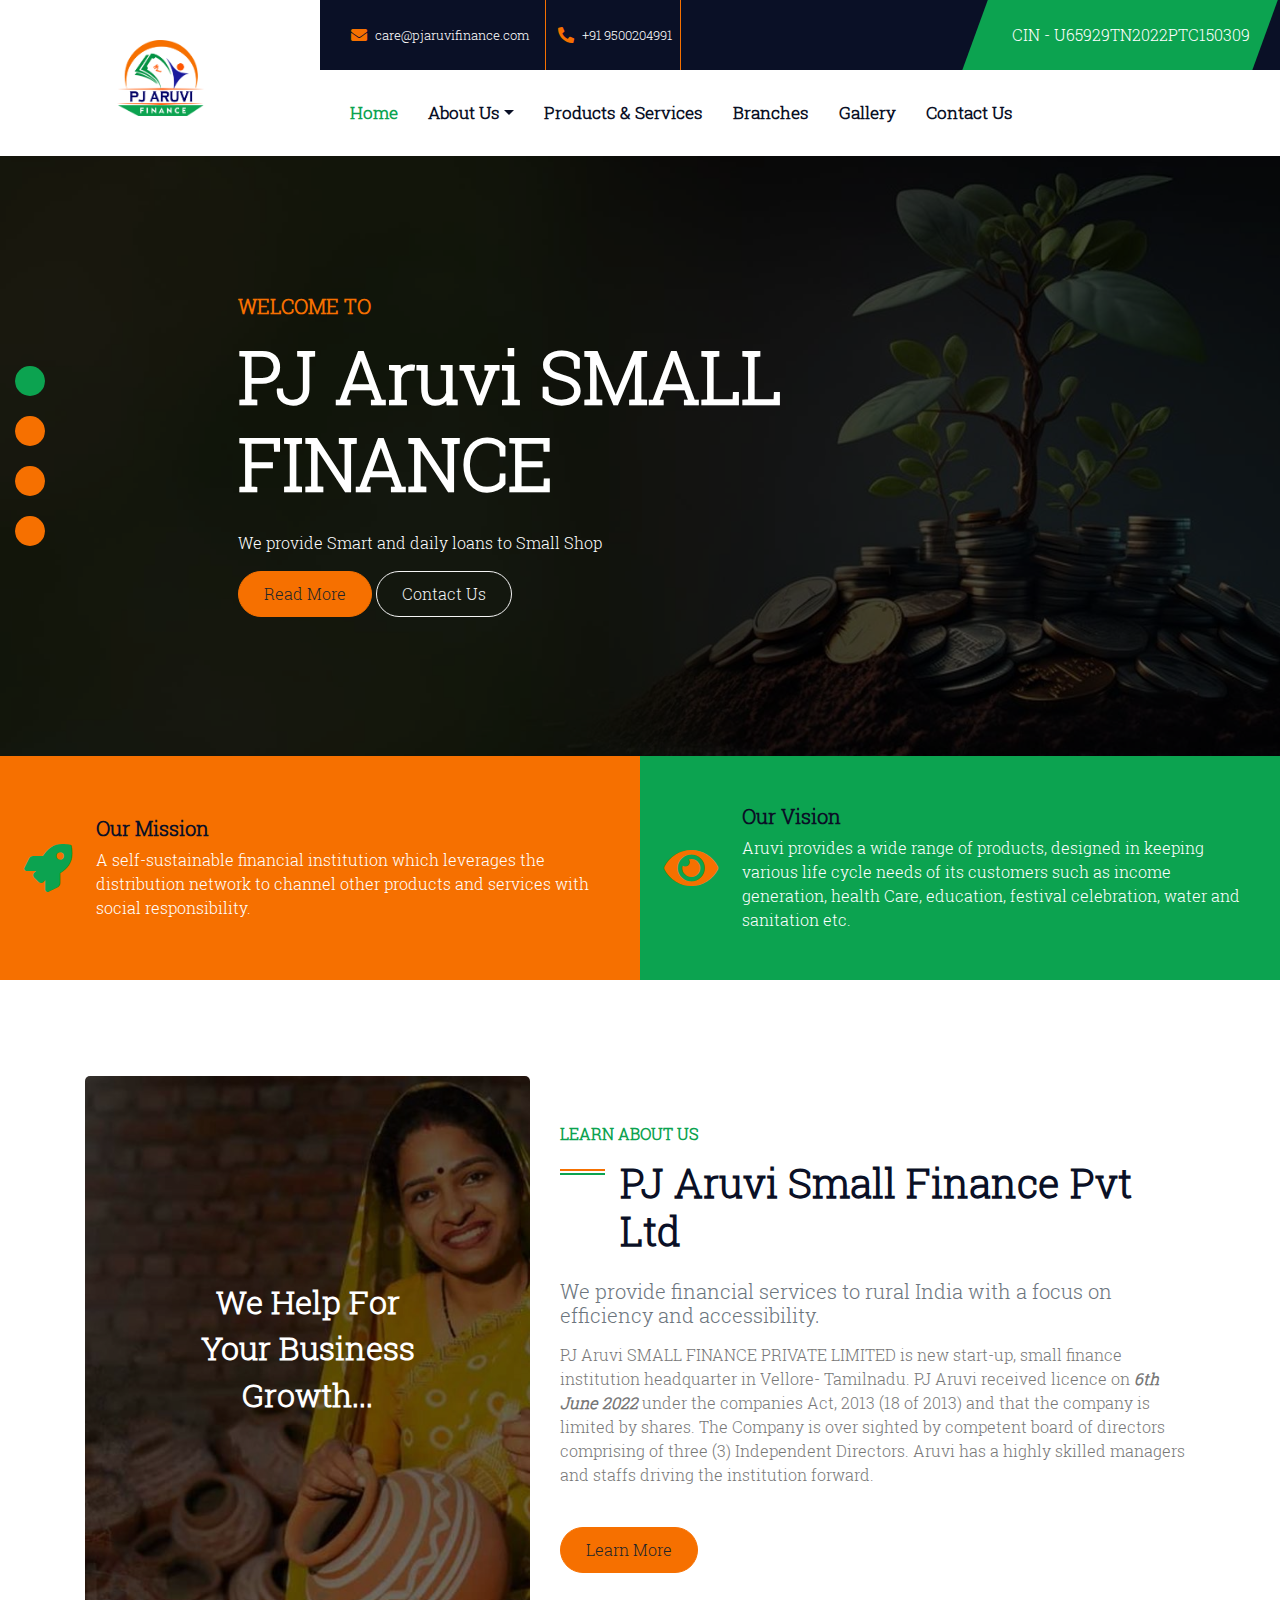
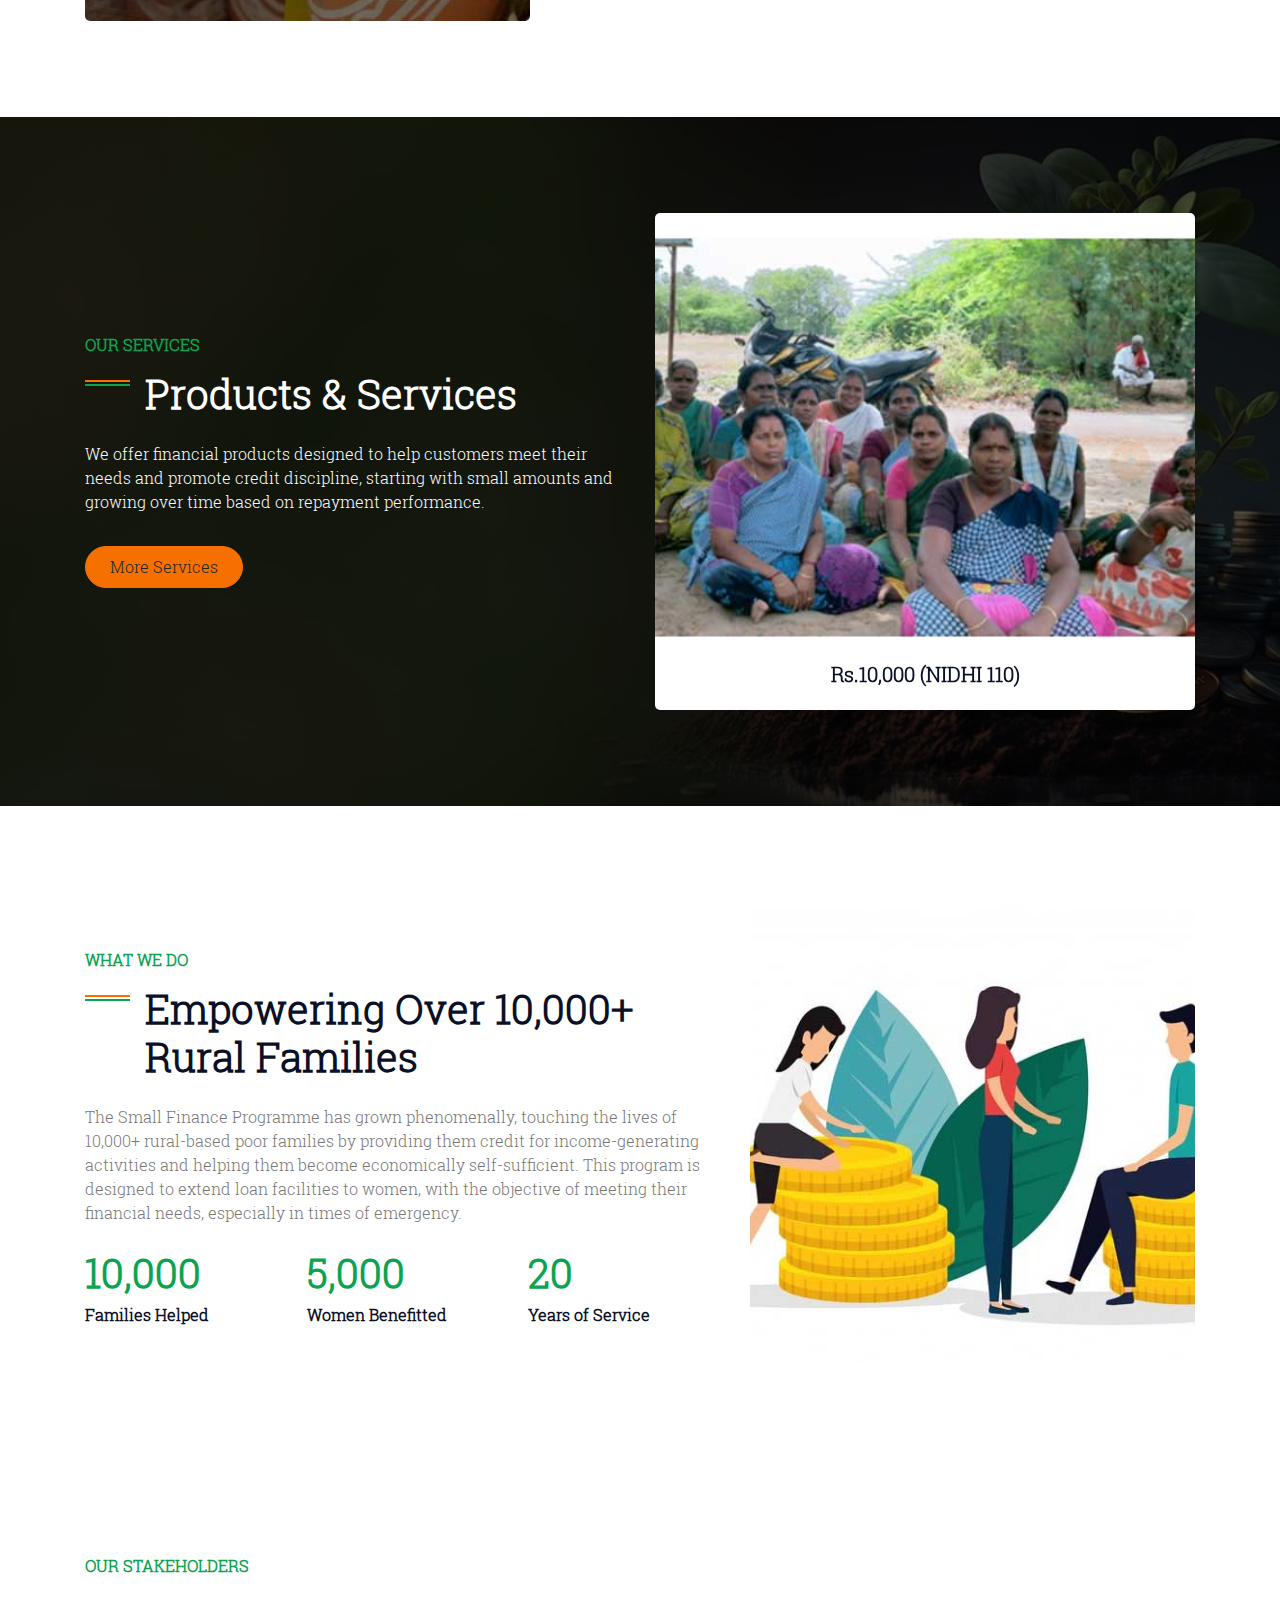
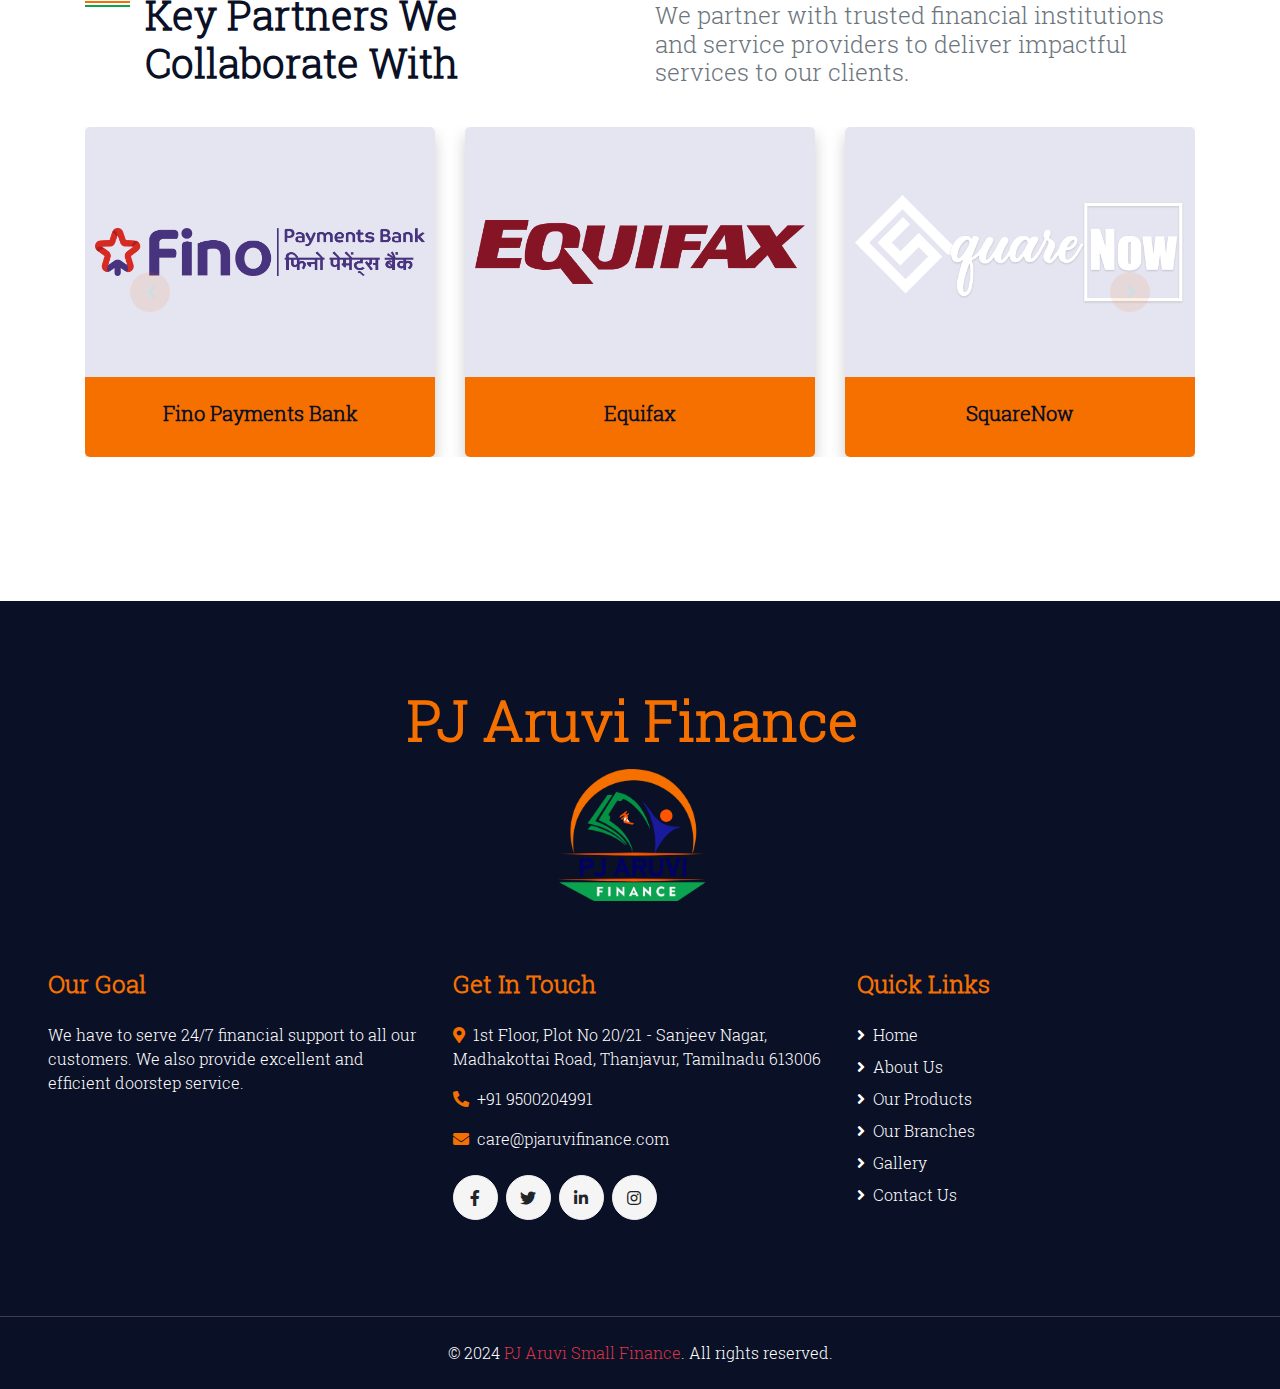
==== index.html @ f11053a2 "Added: PJ Aruvi Site" ====
<!DOCTYPE html>
<html lang="en">

<head>
    <meta charset="utf-8">
    <title>PJ ARUVI FINANCE PVT LTD</title>
    <meta content="width=device-width, initial-scale=1.0" name="viewport">
    <meta content="Free HTML Templates" name="keywords">
    <meta content="Free HTML Templates" name="description">

    <!-- Favicon -->
    <link href="img/favicon.ico" rel="icon">

    <!-- Google Web Fonts -->
    <link rel="preconnect" href="https://fonts.gstatic.com">
    <link href="https://fonts.googleapis.com/css2?family=Poppins:wght@400;500;600;700;800&display=swap" rel="stylesheet">

    <!-- Font Awesome -->
    <link href="https://cdnjs.cloudflare.com/ajax/libs/font-awesome/5.10.0/css/all.min.css" rel="stylesheet">

    <!-- Libraries Stylesheet -->
    <link href="lib/owlcarousel/assets/owl.carousel.min.css" rel="stylesheet">
    <link href="lib/lightbox/css/lightbox.min.css" rel="stylesheet">

    <!-- Customized Bootstrap Stylesheet -->
    <link href="css/style.css" rel="stylesheet">
</head>

<body>
    <!-- Header Start -->
    <div id="header"></div>
    <!-- Header End -->


    <!-- Carousel Start -->
    <div class="container-fluid p-0">
        <div id="header-carousel" class="carousel slide carousel-fade" data-ride="carousel">
            <ol class="carousel-indicators">
                <li data-target="#header-carousel" data-slide-to="0" class="active"></li>
                <li data-target="#header-carousel" data-slide-to="1"></li>
                <li data-target="#header-carousel" data-slide-to="2"></li>
                <li data-target="#header-carousel" data-slide-to="3"></li>
            </ol>
            <div class="carousel-inner">
                <!-- Slide 1 -->
                <div class="carousel-item active">
                    <img class="img-fluid" src="img/slider/slider-01.jpg" alt="Image">
                    <div class="carousel-caption d-flex align-items-center justify-content-center">
                        <div class="p-5" style="width: 100%; max-width: 900px;">
                            <h5 class="text-primary text-uppercase mb-md-3">Welcome to</h5>
                            <h1 class="display-3 text-white mb-md-4">PJ Aruvi <span class="color-default">SMALL FINANCE</span></h1>
                            <p class="text-white">We provide Smart and daily loans to Small Shop</p>
                            <a href="about-pjaruvi.html" class="btn btn-primary">Read More</a>
                            <a href="contact-us.html" class="btn btn-outline-light">Contact Us</a>
                        </div>
                    </div>
                </div>
                <!-- Slide 2 -->
                <div class="carousel-item">
                    <img class="img-fluid" src="img/slider/slider-04.jpg" alt="Image">
                    <div class="carousel-caption d-flex align-items-center justify-content-center">
                        <div class="p-5" style="width: 100%; max-width: 900px;">
                            <h5 class="text-primary text-uppercase mb-md-3">We have disbursed overall</h5>
                            <h1 class="display-3 text-white mb-md-4">300 million <span class="color-default">as of now</span></h1>
                            <a href="about-pjaruvi.html" class="btn btn-primary">Read More</a>
                            <a href="contact-us.html" class="btn btn-outline-light">Contact Us</a>
                        </div>
                    </div>
                </div>
                <!-- Slide 3 -->
                <div class="carousel-item">
                    <img class="img-fluid" src="img/slider/slider-02.jpg" alt="Image">
                    <div class="carousel-caption d-flex align-items-center justify-content-center">
                        <div class="p-5" style="width: 100%; max-width: 900px;">
                            <h5 class="text-primary text-uppercase mb-md-3">Promoting Micro</h5>
                            <h1 class="display-3 text-white mb-md-4">Smart & Daily <span class="color-default">LOANS</span></h1>
                            <p class="text-white">This Structure helps the customer to take a loan in group.</p>
                            <a href="about-pjaruvi.html" class="btn btn-primary">Read More</a>
                            <a href="contact-us.html" class="btn btn-outline-light">Contact Us</a>
                        </div>
                    </div>
                </div>
                <!-- Slide 4 -->
                <div class="carousel-item">
                    <img class="img-fluid" src="img/slider/slider-03.jpg" alt="Image">
                    <div class="carousel-caption d-flex align-items-center justify-content-center">
                        <div class="p-5" style="width: 100%; max-width: 900px;">
                            <h5 class="text-primary text-uppercase mb-md-3">PJ Aruvi small Finance</h5>
                            <h1 class="display-3 text-white mb-md-4">Women <span class="color-default">Empowerment</span></h1>
                            <p class="text-white">Works through women's groups</p>
                            <a href="about-pjaruvi.html" class="btn btn-primary">Read More</a>
                            <a href="contact-us.html" class="btn btn-outline-light">Contact Us</a>
                        </div>
                    </div>
                </div>
            </div>
        </div>
    </div>
    
    <!-- Carousel End -->


    <!-- Mission and Vision Start -->
    <div class="container-fluid pb-5 vission-mission">
        <div class="row">
            <div class="col-lg-6 p-0 d-flex">
                <div class="contact-info-item d-flex align-items-center justify-content-center bg-primary text-white py-5 px-4 w-100">
                    <i class="fa fa-3x fa-rocket text-secondary mr-4"></i>
                    <div class="text-left">
                        <h5 class="mb-2">Our Mission</h5>
                        <p class="m-0">A self-sustainable financial institution which leverages the distribution network to channel 
                            other products and services with social responsibility.</p>
                    </div>
                </div>
            </div>
            <div class="col-lg-6 p-0 d-flex">
                <div class="contact-info-item d-flex align-items-center justify-content-center bg-secondary text-white py-5 px-4 w-100">
                    <i class="fa fa-3x fa-eye text-primary mr-4"></i>
                    <div class="text-left">
                        <h5 class="mb-2">Our Vision</h5>
                        <p class="m-0">Aruvi provides a wide range of products, designed in keeping various life cycle needs of its 
                            customers such as income generation, health Care, education, festival celebration, water and sanitation etc.</p>
                    </div>
                </div>
            </div>
        </div>
    </div>        
    <!-- Mission and Vision End -->

    <!-- About Start -->
    <div class="container-fluid py-5 mb-5">
        <div class="container">
            <div class="row">
                <div class="col-lg-5">
                    <div class="d-flex flex-column align-items-center justify-content-center bg-about rounded h-100 py-5 px-3">
                        
                        <h2 class="text-white mb-2">We Help For</h1>
                        <h2 class="text-white mb-2">Your Business</h1>
                        <h2 class="text-white m-0">Growth...</h2>
                    </div>
                </div>
                <div class="col-lg-7 pt-5 pb-lg-5">
                    <h6 class="text-secondary font-weight-semi-bold text-uppercase mb-3">Learn About Us</h6>
                    <h1 class="mb-4 section-title">PJ <span class="web-theme">Aruvi</span> Small Finance Pvt Ltd</h1>
                    <h5 class="text-muted font-weight-normal mb-3">We provide financial services to rural India with a focus on efficiency and accessibility.</h5>
                    <p>PJ Aruvi SMALL FINANCE PRIVATE LIMITED is new start-up, small finance institution headquarter in  Vellore- Tamilnadu.
                        PJ Aruvi received licence on <b><i>6th June 2022</i></b> under the companies Act, 2013 (18 of 2013) and that the company is limited  by shares.
                        The Company is over sighted by competent board of directors comprising  of three (3) Independent Directors. 
                        Aruvi has a highly skilled managers and staffs driving the institution forward.
                    </p>
                    <div class="d-flex align-items-center pt-4">
                        <a href="about-pjaruvi.html" class="btn btn-primary mr-5">Learn More</a>
                    
                    </div>
                </div>
            </div>
        </div>
    </div>
    <!-- About End -->


    <!-- Services Start -->

    <div class="container-fluid bg-service py-5">
        <div class="container py-5">
            <div class="row align-items-center">
                <div class="col-lg-6">
                    <h6 class="text-secondary font-weight-semi-bold text-uppercase mb-3">Our Services</h6>
                    <h1 class="mb-4 section-title text-white">Products & Services</h1>
                    <p class="text-white">We offer financial products designed to help customers meet their needs and promote credit discipline, starting with small amounts and growing over time based on repayment performance.</p>
                    <a href="progaramm-services.html" class="btn btn-primary mt-3 py-2 px-4">More Services</a>
                </div>
                <div class="col-lg-6 pt-5 pt-lg-0">
                    <div class="owl-carousel service-carousel position-relative">
                        <div class="d-flex flex-column align-items-center text-center bg-white rounded overflow-hidden pt-4">
                            <!-- <div class="icon-box bg-light text-secondary shadow mt-2 mb-4">
                                <i class="fa fa-2x fa-money-bill-wave"></i>
                            </div> -->
                            
                            <img src="img/services/service-02.jpg" alt="">
                            <h5 class="font-weight-bold mb-4 mt-4 px-4">Rs.10,000 (NIDHI 110)</h5>
                            <!-- <p class="px-4">The first loan granted is always relatively small and is used to inculcate credit discipline and collective responsibility.</p> -->
                        </div>
                        <div class="d-flex flex-column align-items-center text-center bg-white rounded overflow-hidden pt-4">
                            <!-- <div class="icon-box bg-light text-secondary shadow mt-2 mb-4">
                                <i class="fa fa-2x fa-chart-line"></i>
                            </div> -->
                            
                            <img src="img/services/service-03.jpg" alt="">
                            <h5 class="font-weight-bold mb-4 px-4 mt-4">Rs.12,000 (NIDHI 112)</h5>
                            <!-- <p class="px-4">Based on our First Loan credit discipline, we offer NIDHI 112, helping with income-generating activities to prevent emergency distress.</p> -->
                        </div>
                        <div class="d-flex flex-column align-items-center text-center bg-white rounded overflow-hidden pt-4">
                            <!-- <div class="icon-box bg-light text-secondary shadow mt-2 mb-4">
                                <i class="fa fa-2x fa-wallet"></i>
                            </div> -->
                            
                            <img src="img/services/service-01.jpg" alt="">
                            <h5 class="font-weight-bold mb-4 px-4 mt-4">Rs.15,000 (NIDHI 115)</h5>
                            <!-- <p class="px-4">Based on credit discipline from the First and Second Loans, we offer the NIDHI 115 product for larger financial needs.</p> -->
                        </div>
                    </div>
                </div>
            </div>
        </div>
    </div>

    <!-- Services End -->


    <!-- Features Start -->
    <div class="container-fluid py-5">
        <div class="container py-5">
            <div class="row">
                <div class="col-lg-7 pt-lg-5 pb-3">
                    <h6 class="text-secondary font-weight-semi-bold text-uppercase mb-3">What We Do</h6>
                    <h1 class="mb-4 section-title">Empowering Over 10,000+ Rural Families</h1>
                    <p class="mb-4">
                        The Small Finance Programme has grown phenomenally, touching the lives of 10,000+ rural-based poor families by providing them credit for income-generating activities and helping them become economically self-sufficient. This program is designed to extend loan facilities to women, with the objective of meeting their financial needs, especially in times of emergency.
                    </p>
                    <div class="row">
                        <div class="col-sm-4">
                            <h1 class="text-secondary mb-2" data-toggle="counter-up">10,000</h1>
                            <h6 class="font-weight-semi-bold mb-sm-4">Families Helped</h6>
                        </div>
                        <div class="col-sm-4">
                            <h1 class="text-secondary mb-2" data-toggle="counter-up">5,000</h1>
                            <h6 class="font-weight-semi-bold mb-sm-4">Women Benefitted</h6>
                        </div>
                        <div class="col-sm-4">
                            <h1 class="text-secondary mb-2" data-toggle="counter-up">20</h1>
                            <h6 class="font-weight-semi-bold mb-sm-4">Years of Service</h6>
                        </div>
                    </div>
                </div>
                <div class="col-lg-5" style="min-height: 400px;">
                    <div class="position-relative h-100 rounded overflow-hidden">
                        <img class="position-absolute w-100 h-100" src="img/03.jpg" style="object-fit: cover;" alt="Small Finance Program">
                    </div>
                </div>
            </div>
        </div>
    </div>
    
    <!-- Features End -->


    <!-- Team Start -->
    <div class="container-fluid py-5">
        <div class="container py-5">
            <div class="row align-items-end mb-4">
                <div class="col-lg-6">
                    <h6 class="text-secondary font-weight-semi-bold text-uppercase mb-3">Our Stakeholders</h6>
                    <h1 class="section-title mb-3">Key Partners We Collaborate With</h1>
                </div>
                <div class="col-lg-6">
                    <h4 class="font-weight-normal text-muted mb-3">We partner with trusted financial institutions and service providers to deliver impactful services to our clients.</h4>
                </div>
            </div>
            <div class="row">
                <div class="col-12">
                    <div class="owl-carousel team-carousel position-relative">
                        <div class="team d-flex flex-column text-center rounded overflow-hidden">
                            <div class="position-relative">
                                <div class="team-img">
                                    <img class="img-fluid w-100" src="img/partners/Fino_Bank_Logo.png" alt="Indian Overseas Bank">
                                </div>
                            </div>
                            <div class="d-flex flex-column bg-primary text-center py-4">
                                <h5 class="font-weight-bold">Fino Payments Bank</h5>
                            </div>
                        </div>
                        <div class="team d-flex flex-column text-center rounded overflow-hidden">
                            <div class="position-relative">
                                <div class="team-img">
                                    <img class="img-fluid w-100" src="img/partners/Equifax.png" alt="Equifax">
                                </div>
                            </div>
                            <div class="d-flex flex-column bg-primary text-center py-4">
                                <h5 class="font-weight-bold">Equifax</h5>
                            </div>
                        </div>
                        <div class="team d-flex flex-column text-center rounded overflow-hidden">
                            <div class="position-relative">
                                <div class="team-img">
                                    <img class="img-fluid w-100" src="img/partners/webLogo.png" alt="Vexil Info Software">
                                </div>
                            </div>
                            <div class="d-flex flex-column bg-primary text-center py-4">
                                <h5 class="font-weight-bold">SquareNow</h5>
                            </div>
                        </div>
                        <div class="team d-flex flex-column text-center rounded overflow-hidden">
                            <div class="position-relative">
                                <div class="team-img">
                                    <img class="img-fluid w-100" src="img/partners/fortune.png" alt="MyCo">
                                </div>
                            </div>
                            <div class="d-flex flex-column bg-primary text-center py-4">
                                <h5 class="font-weight-bold">2 Plus Fortune Alliances</h5>
                            </div>
                        </div>
                        <!-- <div class="team d-flex flex-column text-center rounded overflow-hidden">
                            <div class="position-relative">
                                <div class="team-img">
                                    <img class="img-fluid w-100" src="img/partners/DP-Consultancy.jpg" alt="DP Consultancy">
                                </div>
                            </div>
                            <div class="d-flex flex-column bg-primary text-center py-4">
                                <h5 class="font-weight-bold">DP Consultancy</h5>
                            </div>
                        </div>
                        <div class="team d-flex flex-column text-center rounded overflow-hidden">
                            <div class="position-relative">
                                <div class="team-img">
                                    <img class="img-fluid w-100" src="img/partners/Equitas-Small-Finance-Bank.jpg" alt="Equitas Small Finance Bank">
                                </div>
                            </div>
                            <div class="d-flex flex-column bg-primary text-center py-4">
                                <h5 class="font-weight-bold">Equitas Small Finance Bank</h5>
                            </div>
                        </div>
                        <div class="team d-flex flex-column text-center rounded overflow-hidden">
                            <div class="position-relative">
                                <div class="team-img">
                                    <img class="img-fluid w-100" src="img/partners/Rental-Solution-Pvt-Ltd.jpg" alt="Innovatiview">
                                </div>
                            </div>
                            <div class="d-flex flex-column bg-primary text-center py-4">
                                <h5 class="font-weight-bold">Innovatiview</h5>
                            </div>
                        </div>
                        <div class="team d-flex flex-column text-center rounded overflow-hidden">
                            <div class="position-relative">
                                <div class="team-img">
                                    <img class="img-fluid w-100" src="img/partners/CRIF-High-Mark-Credit-Information-Services-Pvt-Ltd.jpg" alt="CRIF High Mark Credit">
                                </div>
                            </div>
                            <div class="d-flex flex-column bg-primary text-center py-4">
                                <h5 class="font-weight-bold">CRIF High Mark Credit</h5>
                            </div>
                        </div> -->
                    </div>
                </div>
            </div>
        </div>
    </div>
    
    <!-- Team End -->


    <!-- Footer Start -->
    <div id="footer-placeholder"></div>
    <!-- Footer End -->


    <!-- Back to Top -->
    <a href="#" class="btn btn-primary px-3 back-to-top"><i class="fa fa-angle-double-up"></i></a>


    <!-- JavaScript Libraries -->
    <script src="https://code.jquery.com/jquery-3.4.1.min.js"></script>
    <script src="https://stackpath.bootstrapcdn.com/bootstrap/4.4.1/js/bootstrap.bundle.min.js"></script>
    <script src="lib/easing/easing.min.js"></script>
    <script src="lib/waypoints/waypoints.min.js"></script>
    <script src="lib/counterup/counterup.min.js"></script>
    <script src="lib/owlcarousel/owl.carousel.min.js"></script>
    <script src="lib/isotope/isotope.pkgd.min.js"></script>
    <script src="lib/lightbox/js/lightbox.min.js"></script>

    <!-- Contact Javascript File -->
    <script src="mail/jqBootstrapValidation.min.js"></script>
    <script src="mail/contact.js"></script>

    <!-- Template Javascript -->
    <script src="js/main.js"></script>
</body>

</html>
---- css/style.css ----
/******* Bootstrap Theming ********/
/*!
 * Bootstrap v4.5.3 (https://getbootstrap.com/)
 * Copyright 2011-2020 The Bootstrap Authors
 * Copyright 2011-2020 Twitter, Inc.
 * Licensed under MIT (https://github.com/twbs/bootstrap/blob/main/LICENSE)
 */
 @font-face {
  font-family: 'Roboto Slab';
  src: url('../font/roboto-slab/RobotoSlab-Light.ttf') format('truetype');
  font-weight: 300; /* Light */
  font-style: normal;
}
:root {
  --blue: #007bff;
  --indigo: #6610f2;
  --purple: #6f42c1;
  --pink: #e83e8c;
  --red: #dc3545;
  --orange: #fd7e14;
  --yellow: #ffc107;
  --green: #28a745;
  --teal: #20c997;
  --cyan: #17a2b8;
  --white: #fff;
  --gray: #6c757d;
  --gray-dark: #343a40;
  --primary: #f67000;
  --secondary: #0ca350;
  --success: #28a745;
  --info: #17a2b8;
  --warning: #ffc107;
  --danger: #dc3545;
  --light: #F5F5F5;
  --dark: #0a1026;
  --breakpoint-xs: 0;
  --breakpoint-sm: 576px;
  --breakpoint-md: 768px;
  --breakpoint-lg: 992px;
  --breakpoint-xl: 1200px;
  /* --font-family-sans-serif: "Poppins", sans-serif;
   */
   --font-family-sans-serif: "Roboto Slab", serif;
  --font-family-monospace: SFMono-Regular, Menlo, Monaco, Consolas, "Liberation Mono", "Courier New", monospace;
}

*,
*::before,
*::after {
  box-sizing: border-box;
}

html {
  /* font-family: sans-serif; */
  font-family: 'Roboto Slab', serif;
  line-height: 1.15;
  -webkit-text-size-adjust: 100%;
  -webkit-tap-highlight-color: rgba(0, 0, 0, 0);
}

article, aside, figcaption, figure, footer, header, hgroup, main, nav, section {
  display: block;
}

body {
  margin: 0;
  /* font-family: "Poppins", sans-serif; */
  font-family: 'Roboto Slab', serif;
  font-size: 1rem;
  font-weight: 400;
  line-height: 1.5;
  color: #777777;
  text-align: left;
  background-color: #fff;
}

[tabindex="-1"]:focus:not(:focus-visible) {
  outline: 0 !important;
}

hr {
  box-sizing: content-box;
  height: 0;
  overflow: visible;
}

h1, h2, h3, h4, h5, h6 {
  margin-top: 0;
  margin-bottom: 0.5rem;
}

p {
  margin-top: 0;
  margin-bottom: 1rem;
}

abbr[title],
abbr[data-original-title] {
  text-decoration: underline;
  text-decoration: underline dotted;
  cursor: help;
  border-bottom: 0;
  text-decoration-skip-ink: none;
}

address {
  margin-bottom: 1rem;
  font-style: normal;
  line-height: inherit;
}

ol,
ul,
dl {
  margin-top: 0;
  margin-bottom: 1rem;
}

ol ol,
ul ul,
ol ul,
ul ol {
  margin-bottom: 0;
}

dt {
  font-weight: 700;
}

dd {
  margin-bottom: .5rem;
  margin-left: 0;
}

blockquote {
  margin: 0 0 1rem;
}

b,
strong {
  font-weight: bolder;
}

small {
  font-size: 80%;
}

sub,
sup {
  position: relative;
  font-size: 75%;
  line-height: 0;
  vertical-align: baseline;
}

sub {
  bottom: -.25em;
}

sup {
  top: -.5em;
}

a {
  color: #f67000;
  text-decoration: none;
  background-color: transparent;
}

a:hover {
  color: #b38b00;
  text-decoration: underline;
}

a:not([href]):not([class]) {
  color: inherit;
  text-decoration: none;
}

a:not([href]):not([class]):hover {
  color: inherit;
  text-decoration: none;
}

pre,
code,
kbd,
samp {
  font-family: SFMono-Regular, Menlo, Monaco, Consolas, "Liberation Mono", "Courier New", monospace;
  font-size: 1em;
}

pre {
  margin-top: 0;
  margin-bottom: 1rem;
  overflow: auto;
  -ms-overflow-style: scrollbar;
}

figure {
  margin: 0 0 1rem;
}

img {
  vertical-align: middle;
  border-style: none;
}

svg {
  overflow: hidden;
  vertical-align: middle;
}

table {
  border-collapse: collapse;
}

caption {
  padding-top: 0.75rem;
  padding-bottom: 0.75rem;
  color: #6c757d;
  text-align: left;
  caption-side: bottom;
}

th {
  text-align: inherit;
  text-align: -webkit-match-parent;
}

label {
  display: inline-block;
  margin-bottom: 0.5rem;
}

button {
  border-radius: 0;
}

button:focus {
  outline: 1px dotted;
  outline: 5px auto -webkit-focus-ring-color;
}

input,
button,
select,
optgroup,
textarea {
  margin: 0;
  font-family: inherit;
  font-size: inherit;
  line-height: inherit;
}

button,
input {
  overflow: visible;
}

button,
select {
  text-transform: none;
}

[role="button"] {
  cursor: pointer;
}

select {
  word-wrap: normal;
}

button,
[type="button"],
[type="reset"],
[type="submit"] {
  -webkit-appearance: button;
}

button:not(:disabled),
[type="button"]:not(:disabled),
[type="reset"]:not(:disabled),
[type="submit"]:not(:disabled) {
  cursor: pointer;
}

button::-moz-focus-inner,
[type="button"]::-moz-focus-inner,
[type="reset"]::-moz-focus-inner,
[type="submit"]::-moz-focus-inner {
  padding: 0;
  border-style: none;
}

input[type="radio"],
input[type="checkbox"] {
  box-sizing: border-box;
  padding: 0;
}

textarea {
  overflow: auto;
  resize: vertical;
}

fieldset {
  min-width: 0;
  padding: 0;
  margin: 0;
  border: 0;
}

legend {
  display: block;
  width: 100%;
  max-width: 100%;
  padding: 0;
  margin-bottom: .5rem;
  font-size: 1.5rem;
  line-height: inherit;
  color: inherit;
  white-space: normal;
}

@media (max-width: 1200px) {
  legend {
    font-size: calc(1.275rem + 0.3vw) ;
  }
}

progress {
  vertical-align: baseline;
}

[type="number"]::-webkit-inner-spin-button,
[type="number"]::-webkit-outer-spin-button {
  height: auto;
}

[type="search"] {
  outline-offset: -2px;
  -webkit-appearance: none;
}

[type="search"]::-webkit-search-decoration {
  -webkit-appearance: none;
}

::-webkit-file-upload-button {
  font: inherit;
  -webkit-appearance: button;
}

output {
  display: inline-block;
}

summary {
  display: list-item;
  cursor: pointer;
}

template {
  display: none;
}

[hidden] {
  display: none !important;
}

h1, h2, h3, h4, h5, h6,
.h1, .h2, .h3, .h4, .h5, .h6 {
  margin-bottom: 0.5rem;
  font-weight: 500;
  line-height: 1.2;
  color: #0a1026;
}

h1, .h1 {
  font-size: 2.5rem;
}

@media (max-width: 1200px) {
  h1, .h1 {
    font-size: calc(1.375rem + 1.5vw) ;
  }
}

h2, .h2 {
  font-size: 2rem;
}

@media (max-width: 1200px) {
  h2, .h2 {
    font-size: calc(1.325rem + 0.9vw) ;
  }
}

h3, .h3 {
  font-size: 1.75rem;
}

@media (max-width: 1200px) {
  h3, .h3 {
    font-size: calc(1.3rem + 0.6vw) ;
  }
}

h4, .h4 {
  font-size: 1.5rem;
}

@media (max-width: 1200px) {
  h4, .h4 {
    font-size: calc(1.275rem + 0.3vw) ;
  }
}

h5, .h5 {
  font-size: 1.25rem;
}

h6, .h6 {
  font-size: 1rem;
}

.lead {
  font-size: 1.25rem;
  font-weight: 300;
}

.display-1 {
  font-size: 6rem;
  font-weight: 300;
  line-height: 1.2;
}

@media (max-width: 1200px) {
  .display-1 {
    font-size: calc(1.725rem + 5.7vw) ;
  }
}

.display-2 {
  font-size: 5.5rem;
  font-weight: 300;
  line-height: 1.2;
}

@media (max-width: 1200px) {
  .display-2 {
    font-size: calc(1.675rem + 5.1vw) ;
  }
}

.display-3 {
  font-size: 4.5rem;
  font-weight: 300;
  line-height: 1.2;
}

@media (max-width: 1200px) {
  .display-3 {
    font-size: calc(1.575rem + 3.9vw) ;
  }
}

.display-4 {
  font-size: 3.5rem;
  font-weight: 300;
  line-height: 1.2;
}

@media (max-width: 1200px) {
  .display-4 {
    font-size: calc(1.475rem + 2.7vw) ;
  }
}

hr {
  margin-top: 1rem;
  margin-bottom: 1rem;
  border: 0;
  border-top: 1px solid rgba(0, 0, 0, 0.1);
}

small,
.small {
  font-size: 80%;
  font-weight: 400;
}

mark,
.mark {
  padding: 0.2em;
  background-color: #fcf8e3;
}

.list-unstyled {
  padding-left: 0;
  list-style: none;
}

.list-inline {
  padding-left: 0;
  list-style: none;
}

.list-inline-item {
  display: inline-block;
}

.list-inline-item:not(:last-child) {
  margin-right: 0.5rem;
}

.initialism {
  font-size: 90%;
  text-transform: uppercase;
}

.blockquote {
  margin-bottom: 1rem;
  font-size: 1.25rem;
}

.blockquote-footer {
  display: block;
  font-size: 80%;
  color: #6c757d;
}

.blockquote-footer::before {
  content: "\2014\00A0";
}

.img-fluid {
  max-width: 100%;
  height: auto;
}

.img-fluid-logo {
  max-width: 30%;
  height: auto;
}

.img-thumbnail {
  padding: 0.25rem;
  background-color: #fff;
  border: 1px solid #dee2e6;
  border-radius: 5px;
  max-width: 100%;
  height: auto;
}

.figure {
  display: inline-block;
}

.figure-img {
  margin-bottom: 0.5rem;
  line-height: 1;
}

.figure-caption {
  font-size: 90%;
  color: #6c757d;
}

code {
  font-size: 87.5%;
  color: #e83e8c;
  word-wrap: break-word;
}

a > code {
  color: inherit;
}

kbd {
  padding: 0.2rem 0.4rem;
  font-size: 87.5%;
  color: #fff;
  background-color: #212529;
  border-radius: 0.2rem;
}

kbd kbd {
  padding: 0;
  font-size: 100%;
  font-weight: 700;
}

pre {
  display: block;
  font-size: 87.5%;
  color: #212529;
}

pre code {
  font-size: inherit;
  color: inherit;
  word-break: normal;
}

.pre-scrollable {
  max-height: 340px;
  overflow-y: scroll;
}

.container,
.container-fluid,
.container-sm,
.container-md,
.container-lg,
.container-xl {
  width: 100%;
  padding-right: 15px;
  padding-left: 15px;
  margin-right: auto;
  margin-left: auto;
}

@media (min-width: 576px) {
  .container, .container-sm {
    max-width: 540px;
  }
}

@media (min-width: 768px) {
  .container, .container-sm, .container-md {
    max-width: 720px;
  }
}

@media (min-width: 992px) {
  .container, .container-sm, .container-md, .container-lg {
    max-width: 960px;
  }
}

@media (min-width: 1200px) {
  .container, .container-sm, .container-md, .container-lg, .container-xl {
    max-width: 1140px;
  }
}

.row {
  display: flex;
  flex-wrap: wrap;
  margin-right: -15px;
  margin-left: -15px;
}

.no-gutters {
  margin-right: 0;
  margin-left: 0;
}

.no-gutters > .col,
.no-gutters > [class*="col-"] {
  padding-right: 0;
  padding-left: 0;
}

.col-1, .col-2, .col-3, .col-4, .col-5, .col-6, .col-7, .col-8, .col-9, .col-10, .col-11, .col-12, .col,
.col-auto, .col-sm-1, .col-sm-2, .col-sm-3, .col-sm-4, .col-sm-5, .col-sm-6, .col-sm-7, .col-sm-8, .col-sm-9, .col-sm-10, .col-sm-11, .col-sm-12, .col-sm,
.col-sm-auto, .col-md-1, .col-md-2, .col-md-3, .col-md-4, .col-md-5, .col-md-6, .col-md-7, .col-md-8, .col-md-9, .col-md-10, .col-md-11, .col-md-12, .col-md,
.col-md-auto, .col-lg-1, .col-lg-2, .col-lg-3, .col-lg-4, .col-lg-5, .col-lg-6, .col-lg-7, .col-lg-8, .col-lg-9, .col-lg-10, .col-lg-11, .col-lg-12, .col-lg,
.col-lg-auto, .col-xl-1, .col-xl-2, .col-xl-3, .col-xl-4, .col-xl-5, .col-xl-6, .col-xl-7, .col-xl-8, .col-xl-9, .col-xl-10, .col-xl-11, .col-xl-12, .col-xl,
.col-xl-auto {
  position: relative;
  width: 100%;
  padding-right: 15px;
  padding-left: 15px;
}

.col {
  flex-basis: 0;
  flex-grow: 1;
  max-width: 100%;
}

.row-cols-1 > * {
  flex: 0 0 100%;
  max-width: 100%;
}

.row-cols-2 > * {
  flex: 0 0 50%;
  max-width: 50%;
}

.row-cols-3 > * {
  flex: 0 0 33.33333%;
  max-width: 33.33333%;
}

.row-cols-4 > * {
  flex: 0 0 25%;
  max-width: 25%;
}

.row-cols-5 > * {
  flex: 0 0 20%;
  max-width: 20%;
}

.row-cols-6 > * {
  flex: 0 0 16.66667%;
  max-width: 16.66667%;
}

.col-auto {
  flex: 0 0 auto;
  width: auto;
  max-width: 100%;
}

.col-1 {
  flex: 0 0 8.33333%;
  max-width: 8.33333%;
}

.col-2 {
  flex: 0 0 16.66667%;
  max-width: 16.66667%;
}

.col-3 {
  flex: 0 0 25%;
  max-width: 25%;
}

.col-4 {
  flex: 0 0 33.33333%;
  max-width: 33.33333%;
}

.col-5 {
  flex: 0 0 41.66667%;
  max-width: 41.66667%;
}

.col-6 {
  flex: 0 0 50%;
  max-width: 50%;
}

.col-7 {
  flex: 0 0 58.33333%;
  max-width: 58.33333%;
}

.col-8 {
  flex: 0 0 66.66667%;
  max-width: 66.66667%;
}

.col-9 {
  flex: 0 0 75%;
  max-width: 75%;
}

.col-10 {
  flex: 0 0 83.33333%;
  max-width: 83.33333%;
}

.col-11 {
  flex: 0 0 91.66667%;
  max-width: 91.66667%;
}

.col-12 {
  flex: 0 0 100%;
  max-width: 100%;
}

.order-first {
  order: -1;
}

.order-last {
  order: 13;
}

.order-0 {
  order: 0;
}

.order-1 {
  order: 1;
}

.order-2 {
  order: 2;
}

.order-3 {
  order: 3;
}

.order-4 {
  order: 4;
}

.order-5 {
  order: 5;
}

.order-6 {
  order: 6;
}

.order-7 {
  order: 7;
}

.order-8 {
  order: 8;
}

.order-9 {
  order: 9;
}

.order-10 {
  order: 10;
}

.order-11 {
  order: 11;
}

.order-12 {
  order: 12;
}

.offset-1 {
  margin-left: 8.33333%;
}

.offset-2 {
  margin-left: 16.66667%;
}

.offset-3 {
  margin-left: 25%;
}

.offset-4 {
  margin-left: 33.33333%;
}

.offset-5 {
  margin-left: 41.66667%;
}

.offset-6 {
  margin-left: 50%;
}

.offset-7 {
  margin-left: 58.33333%;
}

.offset-8 {
  margin-left: 66.66667%;
}

.offset-9 {
  margin-left: 75%;
}

.offset-10 {
  margin-left: 83.33333%;
}

.offset-11 {
  margin-left: 91.66667%;
}

@media (min-width: 576px) {
  .col-sm {
    flex-basis: 0;
    flex-grow: 1;
    max-width: 100%;
  }
  .row-cols-sm-1 > * {
    flex: 0 0 100%;
    max-width: 100%;
  }
  .row-cols-sm-2 > * {
    flex: 0 0 50%;
    max-width: 50%;
  }
  .row-cols-sm-3 > * {
    flex: 0 0 33.33333%;
    max-width: 33.33333%;
  }
  .row-cols-sm-4 > * {
    flex: 0 0 25%;
    max-width: 25%;
  }
  .row-cols-sm-5 > * {
    flex: 0 0 20%;
    max-width: 20%;
  }
  .row-cols-sm-6 > * {
    flex: 0 0 16.66667%;
    max-width: 16.66667%;
  }
  .col-sm-auto {
    flex: 0 0 auto;
    width: auto;
    max-width: 100%;
  }
  .col-sm-1 {
    flex: 0 0 8.33333%;
    max-width: 8.33333%;
  }
  .col-sm-2 {
    flex: 0 0 16.66667%;
    max-width: 16.66667%;
  }
  .col-sm-3 {
    flex: 0 0 25%;
    max-width: 25%;
  }
  .col-sm-4 {
    flex: 0 0 33.33333%;
    max-width: 33.33333%;
  }
  .col-sm-5 {
    flex: 0 0 41.66667%;
    max-width: 41.66667%;
  }
  .col-sm-6 {
    flex: 0 0 50%;
    max-width: 50%;
  }
  .col-sm-7 {
    flex: 0 0 58.33333%;
    max-width: 58.33333%;
  }
  .col-sm-8 {
    flex: 0 0 66.66667%;
    max-width: 66.66667%;
  }
  .col-sm-9 {
    flex: 0 0 75%;
    max-width: 75%;
  }
  .col-sm-10 {
    flex: 0 0 83.33333%;
    max-width: 83.33333%;
  }
  .col-sm-11 {
    flex: 0 0 91.66667%;
    max-width: 91.66667%;
  }
  .col-sm-12 {
    flex: 0 0 100%;
    max-width: 100%;
  }
  .order-sm-first {
    order: -1;
  }
  .order-sm-last {
    order: 13;
  }
  .order-sm-0 {
    order: 0;
  }
  .order-sm-1 {
    order: 1;
  }
  .order-sm-2 {
    order: 2;
  }
  .order-sm-3 {
    order: 3;
  }
  .order-sm-4 {
    order: 4;
  }
  .order-sm-5 {
    order: 5;
  }
  .order-sm-6 {
    order: 6;
  }
  .order-sm-7 {
    order: 7;
  }
  .order-sm-8 {
    order: 8;
  }
  .order-sm-9 {
    order: 9;
  }
  .order-sm-10 {
    order: 10;
  }
  .order-sm-11 {
    order: 11;
  }
  .order-sm-12 {
    order: 12;
  }
  .offset-sm-0 {
    margin-left: 0;
  }
  .offset-sm-1 {
    margin-left: 8.33333%;
  }
  .offset-sm-2 {
    margin-left: 16.66667%;
  }
  .offset-sm-3 {
    margin-left: 25%;
  }
  .offset-sm-4 {
    margin-left: 33.33333%;
  }
  .offset-sm-5 {
    margin-left: 41.66667%;
  }
  .offset-sm-6 {
    margin-left: 50%;
  }
  .offset-sm-7 {
    margin-left: 58.33333%;
  }
  .offset-sm-8 {
    margin-left: 66.66667%;
  }
  .offset-sm-9 {
    margin-left: 75%;
  }
  .offset-sm-10 {
    margin-left: 83.33333%;
  }
  .offset-sm-11 {
    margin-left: 91.66667%;
  }
}

@media (min-width: 768px) {
  .col-md {
    flex-basis: 0;
    flex-grow: 1;
    max-width: 100%;
  }
  .row-cols-md-1 > * {
    flex: 0 0 100%;
    max-width: 100%;
  }
  .row-cols-md-2 > * {
    flex: 0 0 50%;
    max-width: 50%;
  }
  .row-cols-md-3 > * {
    flex: 0 0 33.33333%;
    max-width: 33.33333%;
  }
  .row-cols-md-4 > * {
    flex: 0 0 25%;
    max-width: 25%;
  }
  .row-cols-md-5 > * {
    flex: 0 0 20%;
    max-width: 20%;
  }
  .row-cols-md-6 > * {
    flex: 0 0 16.66667%;
    max-width: 16.66667%;
  }
  .col-md-auto {
    flex: 0 0 auto;
    width: auto;
    max-width: 100%;
  }
  .col-md-1 {
    flex: 0 0 8.33333%;
    max-width: 8.33333%;
  }
  .col-md-2 {
    flex: 0 0 16.66667%;
    max-width: 16.66667%;
  }
  .col-md-3 {
    flex: 0 0 25%;
    max-width: 25%;
  }
  .col-md-4 {
    flex: 0 0 33.33333%;
    max-width: 33.33333%;
  }
  .col-md-5 {
    flex: 0 0 41.66667%;
    max-width: 41.66667%;
  }
  .col-md-6 {
    flex: 0 0 50%;
    max-width: 50%;
  }
  .col-md-7 {
    flex: 0 0 58.33333%;
    max-width: 58.33333%;
  }
  .col-md-8 {
    flex: 0 0 66.66667%;
    max-width: 66.66667%;
  }
  .col-md-9 {
    flex: 0 0 75%;
    max-width: 75%;
  }
  .col-md-10 {
    flex: 0 0 83.33333%;
    max-width: 83.33333%;
  }
  .col-md-11 {
    flex: 0 0 91.66667%;
    max-width: 91.66667%;
  }
  .col-md-12 {
    flex: 0 0 100%;
    max-width: 100%;
  }
  .order-md-first {
    order: -1;
  }
  .order-md-last {
    order: 13;
  }
  .order-md-0 {
    order: 0;
  }
  .order-md-1 {
    order: 1;
  }
  .order-md-2 {
    order: 2;
  }
  .order-md-3 {
    order: 3;
  }
  .order-md-4 {
    order: 4;
  }
  .order-md-5 {
    order: 5;
  }
  .order-md-6 {
    order: 6;
  }
  .order-md-7 {
    order: 7;
  }
  .order-md-8 {
    order: 8;
  }
  .order-md-9 {
    order: 9;
  }
  .order-md-10 {
    order: 10;
  }
  .order-md-11 {
    order: 11;
  }
  .order-md-12 {
    order: 12;
  }
  .offset-md-0 {
    margin-left: 0;
  }
  .offset-md-1 {
    margin-left: 8.33333%;
  }
  .offset-md-2 {
    margin-left: 16.66667%;
  }
  .offset-md-3 {
    margin-left: 25%;
  }
  .offset-md-4 {
    margin-left: 33.33333%;
  }
  .offset-md-5 {
    margin-left: 41.66667%;
  }
  .offset-md-6 {
    margin-left: 50%;
  }
  .offset-md-7 {
    margin-left: 58.33333%;
  }
  .offset-md-8 {
    margin-left: 66.66667%;
  }
  .offset-md-9 {
    margin-left: 75%;
  }
  .offset-md-10 {
    margin-left: 83.33333%;
  }
  .offset-md-11 {
    margin-left: 91.66667%;
  }
}

@media (min-width: 992px) {
  .col-lg {
    flex-basis: 0;
    flex-grow: 1;
    max-width: 100%;
  }
  .row-cols-lg-1 > * {
    flex: 0 0 100%;
    max-width: 100%;
  }
  .row-cols-lg-2 > * {
    flex: 0 0 50%;
    max-width: 50%;
  }
  .row-cols-lg-3 > * {
    flex: 0 0 33.33333%;
    max-width: 33.33333%;
  }
  .row-cols-lg-4 > * {
    flex: 0 0 25%;
    max-width: 25%;
  }
  .row-cols-lg-5 > * {
    flex: 0 0 20%;
    max-width: 20%;
  }
  .row-cols-lg-6 > * {
    flex: 0 0 16.66667%;
    max-width: 16.66667%;
  }
  .col-lg-auto {
    flex: 0 0 auto;
    width: auto;
    max-width: 100%;
  }
  .col-lg-1 {
    flex: 0 0 8.33333%;
    max-width: 8.33333%;
  }
  .col-lg-2 {
    flex: 0 0 16.66667%;
    max-width: 16.66667%;
  }
  .col-lg-3 {
    flex: 0 0 25%;
    max-width: 25%;
  }
  .col-lg-4 {
    flex: 0 0 33.33333%;
    max-width: 33.33333%;
  }
  .col-lg-5 {
    flex: 0 0 41.66667%;
    max-width: 41.66667%;
  }
  .col-lg-6 {
    flex: 0 0 50%;
    max-width: 50%;
  }
  .col-lg-7 {
    flex: 0 0 58.33333%;
    max-width: 58.33333%;
  }
  .col-lg-8 {
    flex: 0 0 66.66667%;
    max-width: 66.66667%;
  }
  .col-lg-9 {
    flex: 0 0 75%;
    max-width: 75%;
  }
  .col-lg-10 {
    flex: 0 0 83.33333%;
    max-width: 83.33333%;
  }
  .col-lg-11 {
    flex: 0 0 91.66667%;
    max-width: 91.66667%;
  }
  .col-lg-12 {
    flex: 0 0 100%;
    max-width: 100%;
  }
  .order-lg-first {
    order: -1;
  }
  .order-lg-last {
    order: 13;
  }
  .order-lg-0 {
    order: 0;
  }
  .order-lg-1 {
    order: 1;
  }
  .order-lg-2 {
    order: 2;
  }
  .order-lg-3 {
    order: 3;
  }
  .order-lg-4 {
    order: 4;
  }
  .order-lg-5 {
    order: 5;
  }
  .order-lg-6 {
    order: 6;
  }
  .order-lg-7 {
    order: 7;
  }
  .order-lg-8 {
    order: 8;
  }
  .order-lg-9 {
    order: 9;
  }
  .order-lg-10 {
    order: 10;
  }
  .order-lg-11 {
    order: 11;
  }
  .order-lg-12 {
    order: 12;
  }
  .offset-lg-0 {
    margin-left: 0;
  }
  .offset-lg-1 {
    margin-left: 8.33333%;
  }
  .offset-lg-2 {
    margin-left: 16.66667%;
  }
  .offset-lg-3 {
    margin-left: 25%;
  }
  .offset-lg-4 {
    margin-left: 33.33333%;
  }
  .offset-lg-5 {
    margin-left: 41.66667%;
  }
  .offset-lg-6 {
    margin-left: 50%;
  }
  .offset-lg-7 {
    margin-left: 58.33333%;
  }
  .offset-lg-8 {
    margin-left: 66.66667%;
  }
  .offset-lg-9 {
    margin-left: 75%;
  }
  .offset-lg-10 {
    margin-left: 83.33333%;
  }
  .offset-lg-11 {
    margin-left: 91.66667%;
  }
}

@media (min-width: 1200px) {
  .col-xl {
    flex-basis: 0;
    flex-grow: 1;
    max-width: 100%;
  }
  .row-cols-xl-1 > * {
    flex: 0 0 100%;
    max-width: 100%;
  }
  .row-cols-xl-2 > * {
    flex: 0 0 50%;
    max-width: 50%;
  }
  .row-cols-xl-3 > * {
    flex: 0 0 33.33333%;
    max-width: 33.33333%;
  }
  .row-cols-xl-4 > * {
    flex: 0 0 25%;
    max-width: 25%;
  }
  .row-cols-xl-5 > * {
    flex: 0 0 20%;
    max-width: 20%;
  }
  .row-cols-xl-6 > * {
    flex: 0 0 16.66667%;
    max-width: 16.66667%;
  }
  .col-xl-auto {
    flex: 0 0 auto;
    width: auto;
    max-width: 100%;
  }
  .col-xl-1 {
    flex: 0 0 8.33333%;
    max-width: 8.33333%;
  }
  .col-xl-2 {
    flex: 0 0 16.66667%;
    max-width: 16.66667%;
  }
  .col-xl-3 {
    flex: 0 0 25%;
    max-width: 25%;
  }
  .col-xl-4 {
    flex: 0 0 33.33333%;
    max-width: 33.33333%;
  }
  .col-xl-5 {
    flex: 0 0 41.66667%;
    max-width: 41.66667%;
  }
  .col-xl-6 {
    flex: 0 0 50%;
    max-width: 50%;
  }
  .col-xl-7 {
    flex: 0 0 58.33333%;
    max-width: 58.33333%;
  }
  .col-xl-8 {
    flex: 0 0 66.66667%;
    max-width: 66.66667%;
  }
  .col-xl-9 {
    flex: 0 0 75%;
    max-width: 75%;
  }
  .col-xl-10 {
    flex: 0 0 83.33333%;
    max-width: 83.33333%;
  }
  .col-xl-11 {
    flex: 0 0 91.66667%;
    max-width: 91.66667%;
  }
  .col-xl-12 {
    flex: 0 0 100%;
    max-width: 100%;
  }
  .order-xl-first {
    order: -1;
  }
  .order-xl-last {
    order: 13;
  }
  .order-xl-0 {
    order: 0;
  }
  .order-xl-1 {
    order: 1;
  }
  .order-xl-2 {
    order: 2;
  }
  .order-xl-3 {
    order: 3;
  }
  .order-xl-4 {
    order: 4;
  }
  .order-xl-5 {
    order: 5;
  }
  .order-xl-6 {
    order: 6;
  }
  .order-xl-7 {
    order: 7;
  }
  .order-xl-8 {
    order: 8;
  }
  .order-xl-9 {
    order: 9;
  }
  .order-xl-10 {
    order: 10;
  }
  .order-xl-11 {
    order: 11;
  }
  .order-xl-12 {
    order: 12;
  }
  .offset-xl-0 {
    margin-left: 0;
  }
  .offset-xl-1 {
    margin-left: 8.33333%;
  }
  .offset-xl-2 {
    margin-left: 16.66667%;
  }
  .offset-xl-3 {
    margin-left: 25%;
  }
  .offset-xl-4 {
    margin-left: 33.33333%;
  }
  .offset-xl-5 {
    margin-left: 41.66667%;
  }
  .offset-xl-6 {
    margin-left: 50%;
  }
  .offset-xl-7 {
    margin-left: 58.33333%;
  }
  .offset-xl-8 {
    margin-left: 66.66667%;
  }
  .offset-xl-9 {
    margin-left: 75%;
  }
  .offset-xl-10 {
    margin-left: 83.33333%;
  }
  .offset-xl-11 {
    margin-left: 91.66667%;
  }
}

.table {
  width: 100%;
  margin-bottom: 1rem;
  color: #777777;
}

.table th,
.table td {
  padding: 0.75rem;
  vertical-align: top;
  border-top: 1px solid #dee2e6;
}

.table thead th {
  vertical-align: bottom;
  border-bottom: 2px solid #dee2e6;
}

.table tbody + tbody {
  border-top: 2px solid #dee2e6;
}

.table-sm th,
.table-sm td {
  padding: 0.3rem;
}

.table-bordered {
  border: 1px solid #dee2e6;
}

.table-bordered th,
.table-bordered td {
  border: 1px solid #dee2e6;
}

.table-bordered thead th,
.table-bordered thead td {
  border-bottom-width: 2px;
}

.table-borderless th,
.table-borderless td,
.table-borderless thead th,
.table-borderless tbody + tbody {
  border: 0;
}

.table-striped tbody tr:nth-of-type(odd) {
  background-color: rgba(0, 0, 0, 0.05);
}

.table-hover tbody tr:hover {
  color: #777777;
  background-color: rgba(0, 0, 0, 0.075);
}

.table-primary,
.table-primary > th,
.table-primary > td {
  background-color: #ffefb8;
}

.table-primary th,
.table-primary td,
.table-primary thead th,
.table-primary tbody + tbody {
  border-color: #ffe17a;
}

.table-hover .table-primary:hover {
  background-color: #ffe99f;
}

.table-hover .table-primary:hover > td,
.table-hover .table-primary:hover > th {
  background-color: #ffe99f;
}

.table-secondary,
.table-secondary > th,
.table-secondary > td {
  background-color: #c1e4c7;
}

.table-secondary th,
.table-secondary td,
.table-secondary thead th,
.table-secondary tbody + tbody {
  border-color: #8dce96;
}

.table-hover .table-secondary:hover {
  background-color: #afdcb7;
}

.table-hover .table-secondary:hover > td,
.table-hover .table-secondary:hover > th {
  background-color: #afdcb7;
}

.table-success,
.table-success > th,
.table-success > td {
  background-color: #c3e6cb;
}

.table-success th,
.table-success td,
.table-success thead th,
.table-success tbody + tbody {
  border-color: #8fd19e;
}

.table-hover .table-success:hover {
  background-color: #b1dfbb;
}

.table-hover .table-success:hover > td,
.table-hover .table-success:hover > th {
  background-color: #b1dfbb;
}

.table-info,
.table-info > th,
.table-info > td {
  background-color: #bee5eb;
}

.table-info th,
.table-info td,
.table-info thead th,
.table-info tbody + tbody {
  border-color: #86cfda;
}

.table-hover .table-info:hover {
  background-color: #abdde5;
}

.table-hover .table-info:hover > td,
.table-hover .table-info:hover > th {
  background-color: #abdde5;
}

.table-warning,
.table-warning > th,
.table-warning > td {
  background-color: #ffeeba;
}

.table-warning th,
.table-warning td,
.table-warning thead th,
.table-warning tbody + tbody {
  border-color: #ffdf7e;
}

.table-hover .table-warning:hover {
  background-color: #ffe8a1;
}

.table-hover .table-warning:hover > td,
.table-hover .table-warning:hover > th {
  background-color: #ffe8a1;
}

.table-danger,
.table-danger > th,
.table-danger > td {
  background-color: #f5c6cb;
}

.table-danger th,
.table-danger td,
.table-danger thead th,
.table-danger tbody + tbody {
  border-color: #ed969e;
}

.table-hover .table-danger:hover {
  background-color: #f1b0b7;
}

.table-hover .table-danger:hover > td,
.table-hover .table-danger:hover > th {
  background-color: #f1b0b7;
}

.table-light,
.table-light > th,
.table-light > td {
  background-color: #fcfcfc;
}

.table-light th,
.table-light td,
.table-light thead th,
.table-light tbody + tbody {
  border-color: #fafafa;
}

.table-hover .table-light:hover {
  background-color: #efefef;
}

.table-hover .table-light:hover > td,
.table-hover .table-light:hover > th {
  background-color: #efefef;
}

.table-dark,
.table-dark > th,
.table-dark > td {
  background-color: #babcc2;
}

.table-dark th,
.table-dark td,
.table-dark thead th,
.table-dark tbody + tbody {
  border-color: #80838e;
}

.table-hover .table-dark:hover {
  background-color: #acafb6;
}

.table-hover .table-dark:hover > td,
.table-hover .table-dark:hover > th {
  background-color: #acafb6;
}

.table-active,
.table-active > th,
.table-active > td {
  background-color: rgba(0, 0, 0, 0.075);
}

.table-hover .table-active:hover {
  background-color: rgba(0, 0, 0, 0.075);
}

.table-hover .table-active:hover > td,
.table-hover .table-active:hover > th {
  background-color: rgba(0, 0, 0, 0.075);
}

.table .thead-dark th {
  color: #fff;
  background-color: #343a40;
  border-color: #454d55;
}

.table .thead-light th {
  color: #495057;
  background-color: #e9ecef;
  border-color: #dee2e6;
}

.table-dark {
  color: #fff;
  background-color: #343a40;
}

.table-dark th,
.table-dark td,
.table-dark thead th {
  border-color: #454d55;
}

.table-dark.table-bordered {
  border: 0;
}

.table-dark.table-striped tbody tr:nth-of-type(odd) {
  background-color: rgba(255, 255, 255, 0.05);
}

.table-dark.table-hover tbody tr:hover {
  color: #fff;
  background-color: rgba(255, 255, 255, 0.075);
}

@media (max-width: 575.98px) {
  .table-responsive-sm {
    display: block;
    width: 100%;
    overflow-x: auto;
    -webkit-overflow-scrolling: touch;
  }
  .table-responsive-sm > .table-bordered {
    border: 0;
  }
}

@media (max-width: 767.98px) {
  .table-responsive-md {
    display: block;
    width: 100%;
    overflow-x: auto;
    -webkit-overflow-scrolling: touch;
  }
  .table-responsive-md > .table-bordered {
    border: 0;
  }
}

@media (max-width: 991.98px) {
  .table-responsive-lg {
    display: block;
    width: 100%;
    overflow-x: auto;
    -webkit-overflow-scrolling: touch;
  }
  .table-responsive-lg > .table-bordered {
    border: 0;
  }
}

@media (max-width: 1199.98px) {
  .table-responsive-xl {
    display: block;
    width: 100%;
    overflow-x: auto;
    -webkit-overflow-scrolling: touch;
  }
  .table-responsive-xl > .table-bordered {
    border: 0;
  }
}

.table-responsive {
  display: block;
  width: 100%;
  overflow-x: auto;
  -webkit-overflow-scrolling: touch;
}

.table-responsive > .table-bordered {
  border: 0;
}

.form-control {
  display: block;
  width: 100%;
  height: calc(1.5em + 0.75rem + 2px);
  padding: 0.375rem 0.75rem;
  font-size: 1rem;
  font-weight: 400;
  line-height: 1.5;
  color: #495057;
  background-color: #fff;
  background-clip: padding-box;
  border: 1px solid #ced4da;
  border-radius: 5px;
  transition: border-color 0.15s ease-in-out, box-shadow 0.15s ease-in-out;
}

@media (prefers-reduced-motion: reduce) {
  .form-control {
    transition: none;
  }
}

.form-control::-ms-expand {
  background-color: transparent;
  border: 0;
}

.form-control:-moz-focusring {
  color: transparent;
  text-shadow: 0 0 0 #495057;
}

.form-control:focus {
  color: #495057;
  background-color: #fff;
  border-color: #ffe380;
  outline: 0;
  box-shadow: 0 0 0 0.2rem rgba(255, 198, 0, 0.25);
}

.form-control::placeholder {
  color: #6c757d;
  opacity: 1;
}

.form-control:disabled, .form-control[readonly] {
  background-color: #e9ecef;
  opacity: 1;
}

input[type="date"].form-control,
input[type="time"].form-control,
input[type="datetime-local"].form-control,
input[type="month"].form-control {
  appearance: none;
}

select.form-control:focus::-ms-value {
  color: #495057;
  background-color: #fff;
}

.form-control-file,
.form-control-range {
  display: block;
  width: 100%;
}

.col-form-label {
  padding-top: calc(0.375rem + 1px);
  padding-bottom: calc(0.375rem + 1px);
  margin-bottom: 0;
  font-size: inherit;
  line-height: 1.5;
}

.col-form-label-lg {
  padding-top: calc(0.5rem + 1px);
  padding-bottom: calc(0.5rem + 1px);
  font-size: 1.25rem;
  line-height: 1.5;
}

.col-form-label-sm {
  padding-top: calc(0.25rem + 1px);
  padding-bottom: calc(0.25rem + 1px);
  font-size: 0.875rem;
  line-height: 1.5;
}

.form-control-plaintext {
  display: block;
  width: 100%;
  padding: 0.375rem 0;
  margin-bottom: 0;
  font-size: 1rem;
  line-height: 1.5;
  color: #777777;
  background-color: transparent;
  border: solid transparent;
  border-width: 1px 0;
}

.form-control-plaintext.form-control-sm, .form-control-plaintext.form-control-lg {
  padding-right: 0;
  padding-left: 0;
}

.form-control-sm {
  height: calc(1.5em + 0.5rem + 2px);
  padding: 0.25rem 0.5rem;
  font-size: 0.875rem;
  line-height: 1.5;
  border-radius: 0.2rem;
}

.form-control-lg {
  height: calc(1.5em + 1rem + 2px);
  padding: 0.5rem 1rem;
  font-size: 1.25rem;
  line-height: 1.5;
  border-radius: 0.3rem;
}

select.form-control[size], select.form-control[multiple] {
  height: auto;
}

textarea.form-control {
  height: auto;
}

.form-group {
  margin-bottom: 1rem;
}

.form-text {
  display: block;
  margin-top: 0.25rem;
}

.form-row {
  display: flex;
  flex-wrap: wrap;
  margin-right: -5px;
  margin-left: -5px;
}

.form-row > .col,
.form-row > [class*="col-"] {
  padding-right: 5px;
  padding-left: 5px;
}

.form-check {
  position: relative;
  display: block;
  padding-left: 1.25rem;
}

.form-check-input {
  position: absolute;
  margin-top: 0.3rem;
  margin-left: -1.25rem;
}

.form-check-input[disabled] ~ .form-check-label,
.form-check-input:disabled ~ .form-check-label {
  color: #6c757d;
}

.form-check-label {
  margin-bottom: 0;
}

.form-check-inline {
  display: inline-flex;
  align-items: center;
  padding-left: 0;
  margin-right: 0.75rem;
}

.form-check-inline .form-check-input {
  position: static;
  margin-top: 0;
  margin-right: 0.3125rem;
  margin-left: 0;
}

.valid-feedback {
  display: none;
  width: 100%;
  margin-top: 0.25rem;
  font-size: 80%;
  color: #28a745;
}

.valid-tooltip {
  position: absolute;
  top: 100%;
  left: 0;
  z-index: 5;
  display: none;
  max-width: 100%;
  padding: 0.25rem 0.5rem;
  margin-top: .1rem;
  font-size: 0.875rem;
  line-height: 1.5;
  color: #fff;
  background-color: rgba(40, 167, 69, 0.9);
  border-radius: 5px;
}

.was-validated :valid ~ .valid-feedback,
.was-validated :valid ~ .valid-tooltip,
.is-valid ~ .valid-feedback,
.is-valid ~ .valid-tooltip {
  display: block;
}

.was-validated .form-control:valid, .form-control.is-valid {
  border-color: #28a745;
  padding-right: calc(1.5em + 0.75rem);
  background-image: url("data:image/svg+xml,%3csvg xmlns='http://www.w3.org/2000/svg' width='8' height='8' viewBox='0 0 8 8'%3e%3cpath fill='%2328a745' d='M2.3 6.73L.6 4.53c-.4-1.04.46-1.4 1.1-.8l1.1 1.4 3.4-3.8c.6-.63 1.6-.27 1.2.7l-4 4.6c-.43.5-.8.4-1.1.1z'/%3e%3c/svg%3e");
  background-repeat: no-repeat;
  background-position: right calc(0.375em + 0.1875rem) center;
  background-size: calc(0.75em + 0.375rem) calc(0.75em + 0.375rem);
}

.was-validated .form-control:valid:focus, .form-control.is-valid:focus {
  border-color: #28a745;
  box-shadow: 0 0 0 0.2rem rgba(40, 167, 69, 0.25);
}

.was-validated textarea.form-control:valid, textarea.form-control.is-valid {
  padding-right: calc(1.5em + 0.75rem);
  background-position: top calc(0.375em + 0.1875rem) right calc(0.375em + 0.1875rem);
}

.was-validated .custom-select:valid, .custom-select.is-valid {
  border-color: #28a745;
  padding-right: calc(0.75em + 2.3125rem);
  background: url("data:image/svg+xml,%3csvg xmlns='http://www.w3.org/2000/svg' width='4' height='5' viewBox='0 0 4 5'%3e%3cpath fill='%23343a40' d='M2 0L0 2h4zm0 5L0 3h4z'/%3e%3c/svg%3e") no-repeat right 0.75rem center/8px 10px, url("data:image/svg+xml,%3csvg xmlns='http://www.w3.org/2000/svg' width='8' height='8' viewBox='0 0 8 8'%3e%3cpath fill='%2328a745' d='M2.3 6.73L.6 4.53c-.4-1.04.46-1.4 1.1-.8l1.1 1.4 3.4-3.8c.6-.63 1.6-.27 1.2.7l-4 4.6c-.43.5-.8.4-1.1.1z'/%3e%3c/svg%3e") #fff no-repeat center right 1.75rem/calc(0.75em + 0.375rem) calc(0.75em + 0.375rem);
}

.was-validated .custom-select:valid:focus, .custom-select.is-valid:focus {
  border-color: #28a745;
  box-shadow: 0 0 0 0.2rem rgba(40, 167, 69, 0.25);
}

.was-validated .form-check-input:valid ~ .form-check-label, .form-check-input.is-valid ~ .form-check-label {
  color: #28a745;
}

.was-validated .form-check-input:valid ~ .valid-feedback,
.was-validated .form-check-input:valid ~ .valid-tooltip, .form-check-input.is-valid ~ .valid-feedback,
.form-check-input.is-valid ~ .valid-tooltip {
  display: block;
}

.was-validated .custom-control-input:valid ~ .custom-control-label, .custom-control-input.is-valid ~ .custom-control-label {
  color: #28a745;
}

.was-validated .custom-control-input:valid ~ .custom-control-label::before, .custom-control-input.is-valid ~ .custom-control-label::before {
  border-color: #28a745;
}

.was-validated .custom-control-input:valid:checked ~ .custom-control-label::before, .custom-control-input.is-valid:checked ~ .custom-control-label::before {
  border-color: #34ce57;
  background-color: #34ce57;
}

.was-validated .custom-control-input:valid:focus ~ .custom-control-label::before, .custom-control-input.is-valid:focus ~ .custom-control-label::before {
  box-shadow: 0 0 0 0.2rem rgba(40, 167, 69, 0.25);
}

.was-validated .custom-control-input:valid:focus:not(:checked) ~ .custom-control-label::before, .custom-control-input.is-valid:focus:not(:checked) ~ .custom-control-label::before {
  border-color: #28a745;
}

.was-validated .custom-file-input:valid ~ .custom-file-label, .custom-file-input.is-valid ~ .custom-file-label {
  border-color: #28a745;
}

.was-validated .custom-file-input:valid:focus ~ .custom-file-label, .custom-file-input.is-valid:focus ~ .custom-file-label {
  border-color: #28a745;
  box-shadow: 0 0 0 0.2rem rgba(40, 167, 69, 0.25);
}

.invalid-feedback {
  display: none;
  width: 100%;
  margin-top: 0.25rem;
  font-size: 80%;
  color: #dc3545;
}

.invalid-tooltip {
  position: absolute;
  top: 100%;
  left: 0;
  z-index: 5;
  display: none;
  max-width: 100%;
  padding: 0.25rem 0.5rem;
  margin-top: .1rem;
  font-size: 0.875rem;
  line-height: 1.5;
  color: #fff;
  background-color: rgba(220, 53, 69, 0.9);
  border-radius: 5px;
}

.was-validated :invalid ~ .invalid-feedback,
.was-validated :invalid ~ .invalid-tooltip,
.is-invalid ~ .invalid-feedback,
.is-invalid ~ .invalid-tooltip {
  display: block;
}

.was-validated .form-control:invalid, .form-control.is-invalid {
  border-color: #dc3545;
  padding-right: calc(1.5em + 0.75rem);
  background-image: url("data:image/svg+xml,%3csvg xmlns='http://www.w3.org/2000/svg' width='12' height='12' fill='none' stroke='%23dc3545' viewBox='0 0 12 12'%3e%3ccircle cx='6' cy='6' r='4.5'/%3e%3cpath stroke-linejoin='round' d='M5.8 3.6h.4L6 6.5z'/%3e%3ccircle cx='6' cy='8.2' r='.6' fill='%23dc3545' stroke='none'/%3e%3c/svg%3e");
  background-repeat: no-repeat;
  background-position: right calc(0.375em + 0.1875rem) center;
  background-size: calc(0.75em + 0.375rem) calc(0.75em + 0.375rem);
}

.was-validated .form-control:invalid:focus, .form-control.is-invalid:focus {
  border-color: #dc3545;
  box-shadow: 0 0 0 0.2rem rgba(220, 53, 69, 0.25);
}

.was-validated textarea.form-control:invalid, textarea.form-control.is-invalid {
  padding-right: calc(1.5em + 0.75rem);
  background-position: top calc(0.375em + 0.1875rem) right calc(0.375em + 0.1875rem);
}

.was-validated .custom-select:invalid, .custom-select.is-invalid {
  border-color: #dc3545;
  padding-right: calc(0.75em + 2.3125rem);
  background: url("data:image/svg+xml,%3csvg xmlns='http://www.w3.org/2000/svg' width='4' height='5' viewBox='0 0 4 5'%3e%3cpath fill='%23343a40' d='M2 0L0 2h4zm0 5L0 3h4z'/%3e%3c/svg%3e") no-repeat right 0.75rem center/8px 10px, url("data:image/svg+xml,%3csvg xmlns='http://www.w3.org/2000/svg' width='12' height='12' fill='none' stroke='%23dc3545' viewBox='0 0 12 12'%3e%3ccircle cx='6' cy='6' r='4.5'/%3e%3cpath stroke-linejoin='round' d='M5.8 3.6h.4L6 6.5z'/%3e%3ccircle cx='6' cy='8.2' r='.6' fill='%23dc3545' stroke='none'/%3e%3c/svg%3e") #fff no-repeat center right 1.75rem/calc(0.75em + 0.375rem) calc(0.75em + 0.375rem);
}

.was-validated .custom-select:invalid:focus, .custom-select.is-invalid:focus {
  border-color: #dc3545;
  box-shadow: 0 0 0 0.2rem rgba(220, 53, 69, 0.25);
}

.was-validated .form-check-input:invalid ~ .form-check-label, .form-check-input.is-invalid ~ .form-check-label {
  color: #dc3545;
}

.was-validated .form-check-input:invalid ~ .invalid-feedback,
.was-validated .form-check-input:invalid ~ .invalid-tooltip, .form-check-input.is-invalid ~ .invalid-feedback,
.form-check-input.is-invalid ~ .invalid-tooltip {
  display: block;
}

.was-validated .custom-control-input:invalid ~ .custom-control-label, .custom-control-input.is-invalid ~ .custom-control-label {
  color: #dc3545;
}

.was-validated .custom-control-input:invalid ~ .custom-control-label::before, .custom-control-input.is-invalid ~ .custom-control-label::before {
  border-color: #dc3545;
}

.was-validated .custom-control-input:invalid:checked ~ .custom-control-label::before, .custom-control-input.is-invalid:checked ~ .custom-control-label::before {
  border-color: #e4606d;
  background-color: #e4606d;
}

.was-validated .custom-control-input:invalid:focus ~ .custom-control-label::before, .custom-control-input.is-invalid:focus ~ .custom-control-label::before {
  box-shadow: 0 0 0 0.2rem rgba(220, 53, 69, 0.25);
}

.was-validated .custom-control-input:invalid:focus:not(:checked) ~ .custom-control-label::before, .custom-control-input.is-invalid:focus:not(:checked) ~ .custom-control-label::before {
  border-color: #dc3545;
}

.was-validated .custom-file-input:invalid ~ .custom-file-label, .custom-file-input.is-invalid ~ .custom-file-label {
  border-color: #dc3545;
}

.was-validated .custom-file-input:invalid:focus ~ .custom-file-label, .custom-file-input.is-invalid:focus ~ .custom-file-label {
  border-color: #dc3545;
  box-shadow: 0 0 0 0.2rem rgba(220, 53, 69, 0.25);
}

.form-inline {
  display: flex;
  flex-flow: row wrap;
  align-items: center;
}

.form-inline .form-check {
  width: 100%;
}

@media (min-width: 576px) {
  .form-inline label {
    display: flex;
    align-items: center;
    justify-content: center;
    margin-bottom: 0;
  }
  .form-inline .form-group {
    display: flex;
    flex: 0 0 auto;
    flex-flow: row wrap;
    align-items: center;
    margin-bottom: 0;
  }
  .form-inline .form-control {
    display: inline-block;
    width: auto;
    vertical-align: middle;
  }
  .form-inline .form-control-plaintext {
    display: inline-block;
  }
  .form-inline .input-group,
  .form-inline .custom-select {
    width: auto;
  }
  .form-inline .form-check {
    display: flex;
    align-items: center;
    justify-content: center;
    width: auto;
    padding-left: 0;
  }
  .form-inline .form-check-input {
    position: relative;
    flex-shrink: 0;
    margin-top: 0;
    margin-right: 0.25rem;
    margin-left: 0;
  }
  .form-inline .custom-control {
    align-items: center;
    justify-content: center;
  }
  .form-inline .custom-control-label {
    margin-bottom: 0;
  }
}

.btn {
  display: inline-block;
  font-weight: 400;
  color: #777777;
  text-align: center;
  vertical-align: middle;
  user-select: none;
  background-color: transparent;
  border: 1px solid transparent;
  padding: 0.375rem 0.75rem;
  font-size: 1rem;
  line-height: 1.5;
  border-radius: 5px;
  transition: color 0.15s ease-in-out, background-color 0.15s ease-in-out, border-color 0.15s ease-in-out, box-shadow 0.15s ease-in-out;
}

@media (prefers-reduced-motion: reduce) {
  .btn {
    transition: none;
  }
}

.btn:hover {
  color: #777777;
  text-decoration: none;
}

.btn:focus, .btn.focus {
  outline: 0;
  box-shadow: 0 0 0 0.2rem rgba(255, 198, 0, 0.25);
}

.btn.disabled, .btn:disabled {
  opacity: 0.65;
}

.btn:not(:disabled):not(.disabled) {
  cursor: pointer;
}

a.btn.disabled,
fieldset:disabled a.btn {
  pointer-events: none;
}

.btn-primary {
  color: #212529;
  background-color: #f67000;
  border-color: #f67000;
}

.btn-primary:hover {
  color: #212529;
  background-color: #d9a800;
  border-color: #cc9e00;
}

.btn-primary:focus, .btn-primary.focus {
  color: #212529;
  background-color: #d9a800;
  border-color: #cc9e00;
  box-shadow: 0 0 0 0.2rem rgba(222, 174, 6, 0.5);
}

.btn-primary.disabled, .btn-primary:disabled {
  color: #212529;
  background-color: #f67000;
  border-color: #f67000;
}

.btn-primary:not(:disabled):not(.disabled):active, .btn-primary:not(:disabled):not(.disabled).active,
.show > .btn-primary.dropdown-toggle {
  color: #212529;
  background-color: #cc9e00;
  border-color: #bf9500;
}

.btn-primary:not(:disabled):not(.disabled):active:focus, .btn-primary:not(:disabled):not(.disabled).active:focus,
.show > .btn-primary.dropdown-toggle:focus {
  box-shadow: 0 0 0 0.2rem rgba(222, 174, 6, 0.5);
}

.btn-secondary {
  color: #fff;
  background-color: #0ca350;
  border-color: #0ca350;
}

.btn-secondary:hover {
  color: #fff;
  background-color: #1c812b;
  border-color: #1a7628;
}

.btn-secondary:focus, .btn-secondary.focus {
  color: #fff;
  background-color: #1c812b;
  border-color: #1a7628;
  box-shadow: 0 0 0 0.2rem rgba(68, 174, 84, 0.5);
}

.btn-secondary.disabled, .btn-secondary:disabled {
  color: #fff;
  background-color: #0ca350;
  border-color: #0ca350;
}

.btn-secondary:not(:disabled):not(.disabled):active, .btn-secondary:not(:disabled):not(.disabled).active,
.show > .btn-secondary.dropdown-toggle {
  color: #fff;
  background-color: #1a7628;
  border-color: #186c24;
}

.btn-secondary:not(:disabled):not(.disabled):active:focus, .btn-secondary:not(:disabled):not(.disabled).active:focus,
.show > .btn-secondary.dropdown-toggle:focus {
  box-shadow: 0 0 0 0.2rem rgba(68, 174, 84, 0.5);
}

.btn-success {
  color: #fff;
  background-color: #28a745;
  border-color: #28a745;
}

.btn-success:hover {
  color: #fff;
  background-color: #218838;
  border-color: #1e7e34;
}

.btn-success:focus, .btn-success.focus {
  color: #fff;
  background-color: #218838;
  border-color: #1e7e34;
  box-shadow: 0 0 0 0.2rem rgba(72, 180, 97, 0.5);
}

.btn-success.disabled, .btn-success:disabled {
  color: #fff;
  background-color: #28a745;
  border-color: #28a745;
}

.btn-success:not(:disabled):not(.disabled):active, .btn-success:not(:disabled):not(.disabled).active,
.show > .btn-success.dropdown-toggle {
  color: #fff;
  background-color: #1e7e34;
  border-color: #1c7430;
}

.btn-success:not(:disabled):not(.disabled):active:focus, .btn-success:not(:disabled):not(.disabled).active:focus,
.show > .btn-success.dropdown-toggle:focus {
  box-shadow: 0 0 0 0.2rem rgba(72, 180, 97, 0.5);
}

.btn-info {
  color: #fff;
  background-color: #17a2b8;
  border-color: #17a2b8;
}

.btn-info:hover {
  color: #fff;
  background-color: #138496;
  border-color: #117a8b;
}

.btn-info:focus, .btn-info.focus {
  color: #fff;
  background-color: #138496;
  border-color: #117a8b;
  box-shadow: 0 0 0 0.2rem rgba(58, 176, 195, 0.5);
}

.btn-info.disabled, .btn-info:disabled {
  color: #fff;
  background-color: #17a2b8;
  border-color: #17a2b8;
}

.btn-info:not(:disabled):not(.disabled):active, .btn-info:not(:disabled):not(.disabled).active,
.show > .btn-info.dropdown-toggle {
  color: #fff;
  background-color: #117a8b;
  border-color: #10707f;
}

.btn-info:not(:disabled):not(.disabled):active:focus, .btn-info:not(:disabled):not(.disabled).active:focus,
.show > .btn-info.dropdown-toggle:focus {
  box-shadow: 0 0 0 0.2rem rgba(58, 176, 195, 0.5);
}

.btn-warning {
  color: #212529;
  background-color: #ffc107;
  border-color: #ffc107;
}

.btn-warning:hover {
  color: #212529;
  background-color: #e0a800;
  border-color: #d39e00;
}

.btn-warning:focus, .btn-warning.focus {
  color: #212529;
  background-color: #e0a800;
  border-color: #d39e00;
  box-shadow: 0 0 0 0.2rem rgba(222, 170, 12, 0.5);
}

.btn-warning.disabled, .btn-warning:disabled {
  color: #212529;
  background-color: #ffc107;
  border-color: #ffc107;
}

.btn-warning:not(:disabled):not(.disabled):active, .btn-warning:not(:disabled):not(.disabled).active,
.show > .btn-warning.dropdown-toggle {
  color: #212529;
  background-color: #d39e00;
  border-color: #c69500;
}

.btn-warning:not(:disabled):not(.disabled):active:focus, .btn-warning:not(:disabled):not(.disabled).active:focus,
.show > .btn-warning.dropdown-toggle:focus {
  box-shadow: 0 0 0 0.2rem rgba(222, 170, 12, 0.5);
}

.btn-danger {
  color: #fff;
  background-color: #dc3545;
  border-color: #dc3545;
}

.btn-danger:hover {
  color: #fff;
  background-color: #c82333;
  border-color: #bd2130;
}

.btn-danger:focus, .btn-danger.focus {
  color: #fff;
  background-color: #c82333;
  border-color: #bd2130;
  box-shadow: 0 0 0 0.2rem rgba(225, 83, 97, 0.5);
}

.btn-danger.disabled, .btn-danger:disabled {
  color: #fff;
  background-color: #dc3545;
  border-color: #dc3545;
}

.btn-danger:not(:disabled):not(.disabled):active, .btn-danger:not(:disabled):not(.disabled).active,
.show > .btn-danger.dropdown-toggle {
  color: #fff;
  background-color: #bd2130;
  border-color: #b21f2d;
}

.btn-danger:not(:disabled):not(.disabled):active:focus, .btn-danger:not(:disabled):not(.disabled).active:focus,
.show > .btn-danger.dropdown-toggle:focus {
  box-shadow: 0 0 0 0.2rem rgba(225, 83, 97, 0.5);
}

.btn-light {
  color: #212529;
  background-color: #F5F5F5;
  border-color: #F5F5F5;
}

.btn-light:hover {
  color: #212529;
  background-color: #e2e2e2;
  border-color: gainsboro;
}

.btn-light:focus, .btn-light.focus {
  color: #212529;
  background-color: #e2e2e2;
  border-color: gainsboro;
  box-shadow: 0 0 0 0.2rem rgba(213, 214, 214, 0.5);
}

.btn-light.disabled, .btn-light:disabled {
  color: #212529;
  background-color: #F5F5F5;
  border-color: #F5F5F5;
}

.btn-light:not(:disabled):not(.disabled):active, .btn-light:not(:disabled):not(.disabled).active,
.show > .btn-light.dropdown-toggle {
  color: #212529;
  background-color: gainsboro;
  border-color: #d5d5d5;
}

.btn-light:not(:disabled):not(.disabled):active:focus, .btn-light:not(:disabled):not(.disabled).active:focus,
.show > .btn-light.dropdown-toggle:focus {
  box-shadow: 0 0 0 0.2rem rgba(213, 214, 214, 0.5);
}

.btn-dark {
  color: #fff;
  background-color: #0a1026;
  border-color: #0a1026;
}

.btn-dark:hover {
  color: #fff;
  background-color: #020308;
  border-color: black;
}

.btn-dark:focus, .btn-dark.focus {
  color: #fff;
  background-color: #020308;
  border-color: black;
  box-shadow: 0 0 0 0.2rem rgba(47, 52, 71, 0.5);
}

.btn-dark.disabled, .btn-dark:disabled {
  color: #fff;
  background-color: #0a1026;
  border-color: #0a1026;
}

.btn-dark:not(:disabled):not(.disabled):active, .btn-dark:not(:disabled):not(.disabled).active,
.show > .btn-dark.dropdown-toggle {
  color: #fff;
  background-color: black;
  border-color: black;
}

.btn-dark:not(:disabled):not(.disabled):active:focus, .btn-dark:not(:disabled):not(.disabled).active:focus,
.show > .btn-dark.dropdown-toggle:focus {
  box-shadow: 0 0 0 0.2rem rgba(47, 52, 71, 0.5);
}

.btn-outline-primary {
  color: #f67000;
  border-color: #f67000;
}

.btn-outline-primary:hover {
  color: #212529;
  background-color: #f67000;
  border-color: #f67000;
}

.btn-outline-primary:focus, .btn-outline-primary.focus {
  box-shadow: 0 0 0 0.2rem rgba(255, 198, 0, 0.5);
}

.btn-outline-primary.disabled, .btn-outline-primary:disabled {
  color: #f67000;
  background-color: transparent;
}

.btn-outline-primary:not(:disabled):not(.disabled):active, .btn-outline-primary:not(:disabled):not(.disabled).active,
.show > .btn-outline-primary.dropdown-toggle {
  color: #212529;
  background-color: #f67000;
  border-color: #f67000;
}

.btn-outline-primary:not(:disabled):not(.disabled):active:focus, .btn-outline-primary:not(:disabled):not(.disabled).active:focus,
.show > .btn-outline-primary.dropdown-toggle:focus {
  box-shadow: 0 0 0 0.2rem rgba(255, 198, 0, 0.5);
}

.btn-outline-secondary {
  color: #0ca350;
  border-color: #0ca350;
}

.btn-outline-secondary:hover {
  color: #fff;
  background-color: #0ca350;
  border-color: #0ca350;
}

.btn-outline-secondary:focus, .btn-outline-secondary.focus {
  box-shadow: 0 0 0 0.2rem rgba(35, 160, 54, 0.5);
}

.btn-outline-secondary.disabled, .btn-outline-secondary:disabled {
  color: #0ca350;
  background-color: transparent;
}

.btn-outline-secondary:not(:disabled):not(.disabled):active, .btn-outline-secondary:not(:disabled):not(.disabled).active,
.show > .btn-outline-secondary.dropdown-toggle {
  color: #fff;
  background-color: #0ca350;
  border-color: #0ca350;
}

.btn-outline-secondary:not(:disabled):not(.disabled):active:focus, .btn-outline-secondary:not(:disabled):not(.disabled).active:focus,
.show > .btn-outline-secondary.dropdown-toggle:focus {
  box-shadow: 0 0 0 0.2rem rgba(35, 160, 54, 0.5);
}

.btn-outline-success {
  color: #28a745;
  border-color: #28a745;
}

.btn-outline-success:hover {
  color: #fff;
  background-color: #28a745;
  border-color: #28a745;
}

.btn-outline-success:focus, .btn-outline-success.focus {
  box-shadow: 0 0 0 0.2rem rgba(40, 167, 69, 0.5);
}

.btn-outline-success.disabled, .btn-outline-success:disabled {
  color: #28a745;
  background-color: transparent;
}

.btn-outline-success:not(:disabled):not(.disabled):active, .btn-outline-success:not(:disabled):not(.disabled).active,
.show > .btn-outline-success.dropdown-toggle {
  color: #fff;
  background-color: #28a745;
  border-color: #28a745;
}

.btn-outline-success:not(:disabled):not(.disabled):active:focus, .btn-outline-success:not(:disabled):not(.disabled).active:focus,
.show > .btn-outline-success.dropdown-toggle:focus {
  box-shadow: 0 0 0 0.2rem rgba(40, 167, 69, 0.5);
}

.btn-outline-info {
  color: #17a2b8;
  border-color: #17a2b8;
}

.btn-outline-info:hover {
  color: #fff;
  background-color: #17a2b8;
  border-color: #17a2b8;
}

.btn-outline-info:focus, .btn-outline-info.focus {
  box-shadow: 0 0 0 0.2rem rgba(23, 162, 184, 0.5);
}

.btn-outline-info.disabled, .btn-outline-info:disabled {
  color: #17a2b8;
  background-color: transparent;
}

.btn-outline-info:not(:disabled):not(.disabled):active, .btn-outline-info:not(:disabled):not(.disabled).active,
.show > .btn-outline-info.dropdown-toggle {
  color: #fff;
  background-color: #17a2b8;
  border-color: #17a2b8;
}

.btn-outline-info:not(:disabled):not(.disabled):active:focus, .btn-outline-info:not(:disabled):not(.disabled).active:focus,
.show > .btn-outline-info.dropdown-toggle:focus {
  box-shadow: 0 0 0 0.2rem rgba(23, 162, 184, 0.5);
}

.btn-outline-warning {
  color: #ffc107;
  border-color: #ffc107;
}

.btn-outline-warning:hover {
  color: #212529;
  background-color: #ffc107;
  border-color: #ffc107;
}

.btn-outline-warning:focus, .btn-outline-warning.focus {
  box-shadow: 0 0 0 0.2rem rgba(255, 193, 7, 0.5);
}

.btn-outline-warning.disabled, .btn-outline-warning:disabled {
  color: #ffc107;
  background-color: transparent;
}

.btn-outline-warning:not(:disabled):not(.disabled):active, .btn-outline-warning:not(:disabled):not(.disabled).active,
.show > .btn-outline-warning.dropdown-toggle {
  color: #212529;
  background-color: #ffc107;
  border-color: #ffc107;
}

.btn-outline-warning:not(:disabled):not(.disabled):active:focus, .btn-outline-warning:not(:disabled):not(.disabled).active:focus,
.show > .btn-outline-warning.dropdown-toggle:focus {
  box-shadow: 0 0 0 0.2rem rgba(255, 193, 7, 0.5);
}

.btn-outline-danger {
  color: #dc3545;
  border-color: #dc3545;
}

.btn-outline-danger:hover {
  color: #fff;
  background-color: #dc3545;
  border-color: #dc3545;
}

.btn-outline-danger:focus, .btn-outline-danger.focus {
  box-shadow: 0 0 0 0.2rem rgba(220, 53, 69, 0.5);
}

.btn-outline-danger.disabled, .btn-outline-danger:disabled {
  color: #dc3545;
  background-color: transparent;
}

.btn-outline-danger:not(:disabled):not(.disabled):active, .btn-outline-danger:not(:disabled):not(.disabled).active,
.show > .btn-outline-danger.dropdown-toggle {
  color: #fff;
  background-color: #dc3545;
  border-color: #dc3545;
}

.btn-outline-danger:not(:disabled):not(.disabled):active:focus, .btn-outline-danger:not(:disabled):not(.disabled).active:focus,
.show > .btn-outline-danger.dropdown-toggle:focus {
  box-shadow: 0 0 0 0.2rem rgba(220, 53, 69, 0.5);
}

.btn-outline-light {
  color: #F5F5F5;
  border-color: #F5F5F5;
}

.btn-outline-light:hover {
  color: #212529;
  background-color: #F5F5F5;
  border-color: #F5F5F5;
}

.btn-outline-light:focus, .btn-outline-light.focus {
  box-shadow: 0 0 0 0.2rem rgba(245, 245, 245, 0.5);
}

.btn-outline-light.disabled, .btn-outline-light:disabled {
  color: #F5F5F5;
  background-color: transparent;
}

.btn-outline-light:not(:disabled):not(.disabled):active, .btn-outline-light:not(:disabled):not(.disabled).active,
.show > .btn-outline-light.dropdown-toggle {
  color: #212529;
  background-color: #F5F5F5;
  border-color: #F5F5F5;
}

.btn-outline-light:not(:disabled):not(.disabled):active:focus, .btn-outline-light:not(:disabled):not(.disabled).active:focus,
.show > .btn-outline-light.dropdown-toggle:focus {
  box-shadow: 0 0 0 0.2rem rgba(245, 245, 245, 0.5);
}

.btn-outline-dark {
  color: #0a1026;
  border-color: #0a1026;
}

.btn-outline-dark:hover {
  color: #fff;
  background-color: #0a1026;
  border-color: #0a1026;
}

.btn-outline-dark:focus, .btn-outline-dark.focus {
  box-shadow: 0 0 0 0.2rem rgba(10, 16, 38, 0.5);
}

.btn-outline-dark.disabled, .btn-outline-dark:disabled {
  color: #0a1026;
  background-color: transparent;
}

.btn-outline-dark:not(:disabled):not(.disabled):active, .btn-outline-dark:not(:disabled):not(.disabled).active,
.show > .btn-outline-dark.dropdown-toggle {
  color: #fff;
  background-color: #0a1026;
  border-color: #0a1026;
}

.btn-outline-dark:not(:disabled):not(.disabled):active:focus, .btn-outline-dark:not(:disabled):not(.disabled).active:focus,
.show > .btn-outline-dark.dropdown-toggle:focus {
  box-shadow: 0 0 0 0.2rem rgba(10, 16, 38, 0.5);
}

.btn-link {
  font-weight: 400;
  color: #f67000;
  text-decoration: none;
}

.btn-link:hover {
  color: #b38b00;
  text-decoration: underline;
}

.btn-link:focus, .btn-link.focus {
  text-decoration: underline;
}

.btn-link:disabled, .btn-link.disabled {
  color: #6c757d;
  pointer-events: none;
}

.btn-lg, .btn-group-lg > .btn {
  padding: 0.5rem 1rem;
  font-size: 1.25rem;
  line-height: 1.5;
  border-radius: 0.3rem;
}

.btn-sm, .btn-group-sm > .btn {
  padding: 0.25rem 0.5rem;
  font-size: 0.875rem;
  line-height: 1.5;
  border-radius: 0.2rem;
}

.btn-block {
  display: block;
  width: 100%;
}

.btn-block + .btn-block {
  margin-top: 0.5rem;
}

input[type="submit"].btn-block,
input[type="reset"].btn-block,
input[type="button"].btn-block {
  width: 100%;
}

.fade {
  transition: opacity 0.15s linear;
}

@media (prefers-reduced-motion: reduce) {
  .fade {
    transition: none;
  }
}

.fade:not(.show) {
  opacity: 0;
}

.collapse:not(.show) {
  display: none;
}

.collapsing {
  position: relative;
  height: 0;
  overflow: hidden;
  transition: height 0.35s ease;
}

@media (prefers-reduced-motion: reduce) {
  .collapsing {
    transition: none;
  }
}

.dropup,
.dropright,
.dropdown,
.dropleft {
  position: relative;
}

.dropdown-toggle {
  white-space: nowrap;
}

.dropdown-toggle::after {
  display: inline-block;
  margin-left: 0.255em;
  vertical-align: 0.255em;
  content: "";
  border-top: 0.3em solid;
  border-right: 0.3em solid transparent;
  border-bottom: 0;
  border-left: 0.3em solid transparent;
}

.dropdown-toggle:empty::after {
  margin-left: 0;
}

.dropdown-menu {
  position: absolute;
  top: 100%;
  left: 0;
  z-index: 1000;
  display: none;
  float: left;
  min-width: 10rem;
  padding: 0.5rem 0;
  margin: 0.125rem 0 0;
  font-size: 1rem;
  color: #777777;
  text-align: left;
  list-style: none;
  background-color: #fff;
  background-clip: padding-box;
  border: 1px solid rgba(0, 0, 0, 0.15);
  border-radius: 5px;
}

.dropdown-menu-left {
  right: auto;
  left: 0;
}

.dropdown-menu-right {
  right: 0;
  left: auto;
}

@media (min-width: 576px) {
  .dropdown-menu-sm-left {
    right: auto;
    left: 0;
  }
  .dropdown-menu-sm-right {
    right: 0;
    left: auto;
  }
}

@media (min-width: 768px) {
  .dropdown-menu-md-left {
    right: auto;
    left: 0;
  }
  .dropdown-menu-md-right {
    right: 0;
    left: auto;
  }
}

@media (min-width: 992px) {
  .dropdown-menu-lg-left {
    right: auto;
    left: 0;
  }
  .dropdown-menu-lg-right {
    right: 0;
    left: auto;
  }
}

@media (min-width: 1200px) {
  .dropdown-menu-xl-left {
    right: auto;
    left: 0;
  }
  .dropdown-menu-xl-right {
    right: 0;
    left: auto;
  }
}

.dropup .dropdown-menu {
  top: auto;
  bottom: 100%;
  margin-top: 0;
  margin-bottom: 0.125rem;
}

.dropup .dropdown-toggle::after {
  display: inline-block;
  margin-left: 0.255em;
  vertical-align: 0.255em;
  content: "";
  border-top: 0;
  border-right: 0.3em solid transparent;
  border-bottom: 0.3em solid;
  border-left: 0.3em solid transparent;
}

.dropup .dropdown-toggle:empty::after {
  margin-left: 0;
}

.dropright .dropdown-menu {
  top: 0;
  right: auto;
  left: 100%;
  margin-top: 0;
  margin-left: 0.125rem;
}

.dropright .dropdown-toggle::after {
  display: inline-block;
  margin-left: 0.255em;
  vertical-align: 0.255em;
  content: "";
  border-top: 0.3em solid transparent;
  border-right: 0;
  border-bottom: 0.3em solid transparent;
  border-left: 0.3em solid;
}

.dropright .dropdown-toggle:empty::after {
  margin-left: 0;
}

.dropright .dropdown-toggle::after {
  vertical-align: 0;
}

.dropleft .dropdown-menu {
  top: 0;
  right: 100%;
  left: auto;
  margin-top: 0;
  margin-right: 0.125rem;
}

.dropleft .dropdown-toggle::after {
  display: inline-block;
  margin-left: 0.255em;
  vertical-align: 0.255em;
  content: "";
}

.dropleft .dropdown-toggle::after {
  display: none;
}

.dropleft .dropdown-toggle::before {
  display: inline-block;
  margin-right: 0.255em;
  vertical-align: 0.255em;
  content: "";
  border-top: 0.3em solid transparent;
  border-right: 0.3em solid;
  border-bottom: 0.3em solid transparent;
}

.dropleft .dropdown-toggle:empty::after {
  margin-left: 0;
}

.dropleft .dropdown-toggle::before {
  vertical-align: 0;
}

.dropdown-menu[x-placement^="top"], .dropdown-menu[x-placement^="right"], .dropdown-menu[x-placement^="bottom"], .dropdown-menu[x-placement^="left"] {
  right: auto;
  bottom: auto;
}

.dropdown-divider {
  height: 0;
  margin: 0.5rem 0;
  overflow: hidden;
  border-top: 1px solid #e9ecef;
}

.dropdown-item {
  display: block;
  width: 100%;
  padding: 0.25rem 1.5rem;
  clear: both;
  font-weight: 400;
  color: #212529;
  text-align: inherit;
  white-space: nowrap;
  background-color: transparent;
  border: 0;
}

.dropdown-item:hover, .dropdown-item:focus {
  color: #16181b;
  text-decoration: none;
  background-color: #f8f9fa;
}

.dropdown-item.active, .dropdown-item:active {
  color: #fff;
  text-decoration: none;
  background-color: #f67000;
}

.dropdown-item.disabled, .dropdown-item:disabled {
  color: #6c757d;
  pointer-events: none;
  background-color: transparent;
}

.dropdown-menu.show {
  display: block;
}

.dropdown-header {
  display: block;
  padding: 0.5rem 1.5rem;
  margin-bottom: 0;
  font-size: 0.875rem;
  color: #6c757d;
  white-space: nowrap;
}

.dropdown-item-text {
  display: block;
  padding: 0.25rem 1.5rem;
  color: #212529;
}

.btn-group,
.btn-group-vertical {
  position: relative;
  display: inline-flex;
  vertical-align: middle;
}

.btn-group > .btn,
.btn-group-vertical > .btn {
  position: relative;
  flex: 1 1 auto;
}

.btn-group > .btn:hover,
.btn-group-vertical > .btn:hover {
  z-index: 1;
}

.btn-group > .btn:focus, .btn-group > .btn:active, .btn-group > .btn.active,
.btn-group-vertical > .btn:focus,
.btn-group-vertical > .btn:active,
.btn-group-vertical > .btn.active {
  z-index: 1;
}

.btn-toolbar {
  display: flex;
  flex-wrap: wrap;
  justify-content: flex-start;
}

.btn-toolbar .input-group {
  width: auto;
}

.btn-group > .btn:not(:first-child),
.btn-group > .btn-group:not(:first-child) {
  margin-left: -1px;
}

.btn-group > .btn:not(:last-child):not(.dropdown-toggle),
.btn-group > .btn-group:not(:last-child) > .btn {
  border-top-right-radius: 0;
  border-bottom-right-radius: 0;
}

.btn-group > .btn:not(:first-child),
.btn-group > .btn-group:not(:first-child) > .btn {
  border-top-left-radius: 0;
  border-bottom-left-radius: 0;
}

.dropdown-toggle-split {
  padding-right: 0.5625rem;
  padding-left: 0.5625rem;
}

.dropdown-toggle-split::after,
.dropup .dropdown-toggle-split::after,
.dropright .dropdown-toggle-split::after {
  margin-left: 0;
}

.dropleft .dropdown-toggle-split::before {
  margin-right: 0;
}

.btn-sm + .dropdown-toggle-split, .btn-group-sm > .btn + .dropdown-toggle-split {
  padding-right: 0.375rem;
  padding-left: 0.375rem;
}

.btn-lg + .dropdown-toggle-split, .btn-group-lg > .btn + .dropdown-toggle-split {
  padding-right: 0.75rem;
  padding-left: 0.75rem;
}

.btn-group-vertical {
  flex-direction: column;
  align-items: flex-start;
  justify-content: center;
}

.btn-group-vertical > .btn,
.btn-group-vertical > .btn-group {
  width: 100%;
}

.btn-group-vertical > .btn:not(:first-child),
.btn-group-vertical > .btn-group:not(:first-child) {
  margin-top: -1px;
}

.btn-group-vertical > .btn:not(:last-child):not(.dropdown-toggle),
.btn-group-vertical > .btn-group:not(:last-child) > .btn {
  border-bottom-right-radius: 0;
  border-bottom-left-radius: 0;
}

.btn-group-vertical > .btn:not(:first-child),
.btn-group-vertical > .btn-group:not(:first-child) > .btn {
  border-top-left-radius: 0;
  border-top-right-radius: 0;
}

.btn-group-toggle > .btn,
.btn-group-toggle > .btn-group > .btn {
  margin-bottom: 0;
}

.btn-group-toggle > .btn input[type="radio"],
.btn-group-toggle > .btn input[type="checkbox"],
.btn-group-toggle > .btn-group > .btn input[type="radio"],
.btn-group-toggle > .btn-group > .btn input[type="checkbox"] {
  position: absolute;
  clip: rect(0, 0, 0, 0);
  pointer-events: none;
}

.input-group {
  position: relative;
  display: flex;
  flex-wrap: wrap;
  align-items: stretch;
  width: 100%;
}

.input-group > .form-control,
.input-group > .form-control-plaintext,
.input-group > .custom-select,
.input-group > .custom-file {
  position: relative;
  flex: 1 1 auto;
  width: 1%;
  min-width: 0;
  margin-bottom: 0;
}

.input-group > .form-control + .form-control,
.input-group > .form-control + .custom-select,
.input-group > .form-control + .custom-file,
.input-group > .form-control-plaintext + .form-control,
.input-group > .form-control-plaintext + .custom-select,
.input-group > .form-control-plaintext + .custom-file,
.input-group > .custom-select + .form-control,
.input-group > .custom-select + .custom-select,
.input-group > .custom-select + .custom-file,
.input-group > .custom-file + .form-control,
.input-group > .custom-file + .custom-select,
.input-group > .custom-file + .custom-file {
  margin-left: -1px;
}

.input-group > .form-control:focus,
.input-group > .custom-select:focus,
.input-group > .custom-file .custom-file-input:focus ~ .custom-file-label {
  z-index: 3;
}

.input-group > .custom-file .custom-file-input:focus {
  z-index: 4;
}

.input-group > .form-control:not(:last-child),
.input-group > .custom-select:not(:last-child) {
  border-top-right-radius: 0;
  border-bottom-right-radius: 0;
}

.input-group > .form-control:not(:first-child),
.input-group > .custom-select:not(:first-child) {
  border-top-left-radius: 0;
  border-bottom-left-radius: 0;
}

.input-group > .custom-file {
  display: flex;
  align-items: center;
}

.input-group > .custom-file:not(:last-child) .custom-file-label,
.input-group > .custom-file:not(:last-child) .custom-file-label::after {
  border-top-right-radius: 0;
  border-bottom-right-radius: 0;
}

.input-group > .custom-file:not(:first-child) .custom-file-label {
  border-top-left-radius: 0;
  border-bottom-left-radius: 0;
}

.input-group-prepend,
.input-group-append {
  display: flex;
}

.input-group-prepend .btn,
.input-group-append .btn {
  position: relative;
  z-index: 2;
}

.input-group-prepend .btn:focus,
.input-group-append .btn:focus {
  z-index: 3;
}

.input-group-prepend .btn + .btn,
.input-group-prepend .btn + .input-group-text,
.input-group-prepend .input-group-text + .input-group-text,
.input-group-prepend .input-group-text + .btn,
.input-group-append .btn + .btn,
.input-group-append .btn + .input-group-text,
.input-group-append .input-group-text + .input-group-text,
.input-group-append .input-group-text + .btn {
  margin-left: -1px;
}

.input-group-prepend {
  margin-right: -1px;
}

.input-group-append {
  margin-left: -1px;
}

.input-group-text {
  display: flex;
  align-items: center;
  padding: 0.375rem 0.75rem;
  margin-bottom: 0;
  font-size: 1rem;
  font-weight: 400;
  line-height: 1.5;
  color: #495057;
  text-align: center;
  white-space: nowrap;
  background-color: #e9ecef;
  border: 1px solid #ced4da;
  border-radius: 5px;
}

.input-group-text input[type="radio"],
.input-group-text input[type="checkbox"] {
  margin-top: 0;
}

.input-group-lg > .form-control:not(textarea),
.input-group-lg > .custom-select {
  height: calc(1.5em + 1rem + 2px);
}

.input-group-lg > .form-control,
.input-group-lg > .custom-select,
.input-group-lg > .input-group-prepend > .input-group-text,
.input-group-lg > .input-group-append > .input-group-text,
.input-group-lg > .input-group-prepend > .btn,
.input-group-lg > .input-group-append > .btn {
  padding: 0.5rem 1rem;
  font-size: 1.25rem;
  line-height: 1.5;
  border-radius: 0.3rem;
}

.input-group-sm > .form-control:not(textarea),
.input-group-sm > .custom-select {
  height: calc(1.5em + 0.5rem + 2px);
}

.input-group-sm > .form-control,
.input-group-sm > .custom-select,
.input-group-sm > .input-group-prepend > .input-group-text,
.input-group-sm > .input-group-append > .input-group-text,
.input-group-sm > .input-group-prepend > .btn,
.input-group-sm > .input-group-append > .btn {
  padding: 0.25rem 0.5rem;
  font-size: 0.875rem;
  line-height: 1.5;
  border-radius: 0.2rem;
}

.input-group-lg > .custom-select,
.input-group-sm > .custom-select {
  padding-right: 1.75rem;
}

.input-group > .input-group-prepend > .btn,
.input-group > .input-group-prepend > .input-group-text,
.input-group > .input-group-append:not(:last-child) > .btn,
.input-group > .input-group-append:not(:last-child) > .input-group-text,
.input-group > .input-group-append:last-child > .btn:not(:last-child):not(.dropdown-toggle),
.input-group > .input-group-append:last-child > .input-group-text:not(:last-child) {
  border-top-right-radius: 0;
  border-bottom-right-radius: 0;
}

.input-group > .input-group-append > .btn,
.input-group > .input-group-append > .input-group-text,
.input-group > .input-group-prepend:not(:first-child) > .btn,
.input-group > .input-group-prepend:not(:first-child) > .input-group-text,
.input-group > .input-group-prepend:first-child > .btn:not(:first-child),
.input-group > .input-group-prepend:first-child > .input-group-text:not(:first-child) {
  border-top-left-radius: 0;
  border-bottom-left-radius: 0;
}

.custom-control {
  position: relative;
  z-index: 1;
  display: block;
  min-height: 1.5rem;
  padding-left: 1.5rem;
  color-adjust: exact;
}

.custom-control-inline {
  display: inline-flex;
  margin-right: 1rem;
}

.custom-control-input {
  position: absolute;
  left: 0;
  z-index: -1;
  width: 1rem;
  height: 1.25rem;
  opacity: 0;
}

.custom-control-input:checked ~ .custom-control-label::before {
  color: #fff;
  border-color: #f67000;
  background-color: #f67000;
}

.custom-control-input:focus ~ .custom-control-label::before {
  box-shadow: 0 0 0 0.2rem rgba(255, 198, 0, 0.25);
}

.custom-control-input:focus:not(:checked) ~ .custom-control-label::before {
  border-color: #ffe380;
}

.custom-control-input:not(:disabled):active ~ .custom-control-label::before {
  color: #fff;
  background-color: #ffeeb3;
  border-color: #ffeeb3;
}

.custom-control-input[disabled] ~ .custom-control-label, .custom-control-input:disabled ~ .custom-control-label {
  color: #6c757d;
}

.custom-control-input[disabled] ~ .custom-control-label::before, .custom-control-input:disabled ~ .custom-control-label::before {
  background-color: #e9ecef;
}

.custom-control-label {
  position: relative;
  margin-bottom: 0;
  vertical-align: top;
}

.custom-control-label::before {
  position: absolute;
  top: 0.25rem;
  left: -1.5rem;
  display: block;
  width: 1rem;
  height: 1rem;
  pointer-events: none;
  content: "";
  background-color: #fff;
  border: #adb5bd solid 1px;
}

.custom-control-label::after {
  position: absolute;
  top: 0.25rem;
  left: -1.5rem;
  display: block;
  width: 1rem;
  height: 1rem;
  content: "";
  background: no-repeat 50% / 50% 50%;
}

.custom-checkbox .custom-control-label::before {
  border-radius: 5px;
}

.custom-checkbox .custom-control-input:checked ~ .custom-control-label::after {
  background-image: url("data:image/svg+xml,%3csvg xmlns='http://www.w3.org/2000/svg' width='8' height='8' viewBox='0 0 8 8'%3e%3cpath fill='%23fff' d='M6.564.75l-3.59 3.612-1.538-1.55L0 4.26l2.974 2.99L8 2.193z'/%3e%3c/svg%3e");
}

.custom-checkbox .custom-control-input:indeterminate ~ .custom-control-label::before {
  border-color: #f67000;
  background-color: #f67000;
}

.custom-checkbox .custom-control-input:indeterminate ~ .custom-control-label::after {
  background-image: url("data:image/svg+xml,%3csvg xmlns='http://www.w3.org/2000/svg' width='4' height='4' viewBox='0 0 4 4'%3e%3cpath stroke='%23fff' d='M0 2h4'/%3e%3c/svg%3e");
}

.custom-checkbox .custom-control-input:disabled:checked ~ .custom-control-label::before {
  background-color: rgba(255, 198, 0, 0.5);
}

.custom-checkbox .custom-control-input:disabled:indeterminate ~ .custom-control-label::before {
  background-color: rgba(255, 198, 0, 0.5);
}

.custom-radio .custom-control-label::before {
  border-radius: 50%;
}

.custom-radio .custom-control-input:checked ~ .custom-control-label::after {
  background-image: url("data:image/svg+xml,%3csvg xmlns='http://www.w3.org/2000/svg' width='12' height='12' viewBox='-4 -4 8 8'%3e%3ccircle r='3' fill='%23fff'/%3e%3c/svg%3e");
}

.custom-radio .custom-control-input:disabled:checked ~ .custom-control-label::before {
  background-color: rgba(255, 198, 0, 0.5);
}

.custom-switch {
  padding-left: 2.25rem;
}

.custom-switch .custom-control-label::before {
  left: -2.25rem;
  width: 1.75rem;
  pointer-events: all;
  border-radius: 0.5rem;
}

.custom-switch .custom-control-label::after {
  top: calc(0.25rem + 2px);
  left: calc(-2.25rem + 2px);
  width: calc(1rem - 4px);
  height: calc(1rem - 4px);
  background-color: #adb5bd;
  border-radius: 0.5rem;
  transition: transform 0.15s ease-in-out, background-color 0.15s ease-in-out, border-color 0.15s ease-in-out, box-shadow 0.15s ease-in-out;
}

@media (prefers-reduced-motion: reduce) {
  .custom-switch .custom-control-label::after {
    transition: none;
  }
}

.custom-switch .custom-control-input:checked ~ .custom-control-label::after {
  background-color: #fff;
  transform: translateX(0.75rem);
}

.custom-switch .custom-control-input:disabled:checked ~ .custom-control-label::before {
  background-color: rgba(255, 198, 0, 0.5);
}

.custom-select {
  display: inline-block;
  width: 100%;
  height: calc(1.5em + 0.75rem + 2px);
  padding: 0.375rem 1.75rem 0.375rem 0.75rem;
  font-size: 1rem;
  font-weight: 400;
  line-height: 1.5;
  color: #495057;
  vertical-align: middle;
  background: #fff url("data:image/svg+xml,%3csvg xmlns='http://www.w3.org/2000/svg' width='4' height='5' viewBox='0 0 4 5'%3e%3cpath fill='%23343a40' d='M2 0L0 2h4zm0 5L0 3h4z'/%3e%3c/svg%3e") no-repeat right 0.75rem center/8px 10px;
  border: 1px solid #ced4da;
  border-radius: 5px;
  appearance: none;
}

.custom-select:focus {
  border-color: #ffe380;
  outline: 0;
  box-shadow: 0 0 0 0.2rem rgba(255, 198, 0, 0.25);
}

.custom-select:focus::-ms-value {
  color: #495057;
  background-color: #fff;
}

.custom-select[multiple], .custom-select[size]:not([size="1"]) {
  height: auto;
  padding-right: 0.75rem;
  background-image: none;
}

.custom-select:disabled {
  color: #6c757d;
  background-color: #e9ecef;
}

.custom-select::-ms-expand {
  display: none;
}

.custom-select:-moz-focusring {
  color: transparent;
  text-shadow: 0 0 0 #495057;
}

.custom-select-sm {
  height: calc(1.5em + 0.5rem + 2px);
  padding-top: 0.25rem;
  padding-bottom: 0.25rem;
  padding-left: 0.5rem;
  font-size: 0.875rem;
}

.custom-select-lg {
  height: calc(1.5em + 1rem + 2px);
  padding-top: 0.5rem;
  padding-bottom: 0.5rem;
  padding-left: 1rem;
  font-size: 1.25rem;
}

.custom-file {
  position: relative;
  display: inline-block;
  width: 100%;
  height: calc(1.5em + 0.75rem + 2px);
  margin-bottom: 0;
}

.custom-file-input {
  position: relative;
  z-index: 2;
  width: 100%;
  height: calc(1.5em + 0.75rem + 2px);
  margin: 0;
  opacity: 0;
}

.custom-file-input:focus ~ .custom-file-label {
  border-color: #ffe380;
  box-shadow: 0 0 0 0.2rem rgba(255, 198, 0, 0.25);
}

.custom-file-input[disabled] ~ .custom-file-label,
.custom-file-input:disabled ~ .custom-file-label {
  background-color: #e9ecef;
}

.custom-file-input:lang(en) ~ .custom-file-label::after {
  content: "Browse";
}

.custom-file-input ~ .custom-file-label[data-browse]::after {
  content: attr(data-browse);
}

.custom-file-label {
  position: absolute;
  top: 0;
  right: 0;
  left: 0;
  z-index: 1;
  height: calc(1.5em + 0.75rem + 2px);
  padding: 0.375rem 0.75rem;
  font-weight: 400;
  line-height: 1.5;
  color: #495057;
  background-color: #fff;
  border: 1px solid #ced4da;
  border-radius: 5px;
}

.custom-file-label::after {
  position: absolute;
  top: 0;
  right: 0;
  bottom: 0;
  z-index: 3;
  display: block;
  height: calc(1.5em + 0.75rem);
  padding: 0.375rem 0.75rem;
  line-height: 1.5;
  color: #495057;
  content: "Browse";
  background-color: #e9ecef;
  border-left: inherit;
  border-radius: 0 5px 5px 0;
}

.custom-range {
  width: 100%;
  height: 1.4rem;
  padding: 0;
  background-color: transparent;
  appearance: none;
}

.custom-range:focus {
  outline: none;
}

.custom-range:focus::-webkit-slider-thumb {
  box-shadow: 0 0 0 1px #fff, 0 0 0 0.2rem rgba(255, 198, 0, 0.25);
}

.custom-range:focus::-moz-range-thumb {
  box-shadow: 0 0 0 1px #fff, 0 0 0 0.2rem rgba(255, 198, 0, 0.25);
}

.custom-range:focus::-ms-thumb {
  box-shadow: 0 0 0 1px #fff, 0 0 0 0.2rem rgba(255, 198, 0, 0.25);
}

.custom-range::-moz-focus-outer {
  border: 0;
}

.custom-range::-webkit-slider-thumb {
  width: 1rem;
  height: 1rem;
  margin-top: -0.25rem;
  background-color: #f67000;
  border: 0;
  border-radius: 1rem;
  transition: background-color 0.15s ease-in-out, border-color 0.15s ease-in-out, box-shadow 0.15s ease-in-out;
  appearance: none;
}

@media (prefers-reduced-motion: reduce) {
  .custom-range::-webkit-slider-thumb {
    transition: none;
  }
}

.custom-range::-webkit-slider-thumb:active {
  background-color: #ffeeb3;
}

.custom-range::-webkit-slider-runnable-track {
  width: 100%;
  height: 0.5rem;
  color: transparent;
  cursor: pointer;
  background-color: #dee2e6;
  border-color: transparent;
  border-radius: 1rem;
}

.custom-range::-moz-range-thumb {
  width: 1rem;
  height: 1rem;
  background-color: #f67000;
  border: 0;
  border-radius: 1rem;
  transition: background-color 0.15s ease-in-out, border-color 0.15s ease-in-out, box-shadow 0.15s ease-in-out;
  appearance: none;
}

@media (prefers-reduced-motion: reduce) {
  .custom-range::-moz-range-thumb {
    transition: none;
  }
}

.custom-range::-moz-range-thumb:active {
  background-color: #ffeeb3;
}

.custom-range::-moz-range-track {
  width: 100%;
  height: 0.5rem;
  color: transparent;
  cursor: pointer;
  background-color: #dee2e6;
  border-color: transparent;
  border-radius: 1rem;
}

.custom-range::-ms-thumb {
  width: 1rem;
  height: 1rem;
  margin-top: 0;
  margin-right: 0.2rem;
  margin-left: 0.2rem;
  background-color: #f67000;
  border: 0;
  border-radius: 1rem;
  transition: background-color 0.15s ease-in-out, border-color 0.15s ease-in-out, box-shadow 0.15s ease-in-out;
  appearance: none;
}

@media (prefers-reduced-motion: reduce) {
  .custom-range::-ms-thumb {
    transition: none;
  }
}

.custom-range::-ms-thumb:active {
  background-color: #ffeeb3;
}

.custom-range::-ms-track {
  width: 100%;
  height: 0.5rem;
  color: transparent;
  cursor: pointer;
  background-color: transparent;
  border-color: transparent;
  border-width: 0.5rem;
}

.custom-range::-ms-fill-lower {
  background-color: #dee2e6;
  border-radius: 1rem;
}

.custom-range::-ms-fill-upper {
  margin-right: 15px;
  background-color: #dee2e6;
  border-radius: 1rem;
}

.custom-range:disabled::-webkit-slider-thumb {
  background-color: #adb5bd;
}

.custom-range:disabled::-webkit-slider-runnable-track {
  cursor: default;
}

.custom-range:disabled::-moz-range-thumb {
  background-color: #adb5bd;
}

.custom-range:disabled::-moz-range-track {
  cursor: default;
}

.custom-range:disabled::-ms-thumb {
  background-color: #adb5bd;
}

.custom-control-label::before,
.custom-file-label,
.custom-select {
  transition: background-color 0.15s ease-in-out, border-color 0.15s ease-in-out, box-shadow 0.15s ease-in-out;
}

@media (prefers-reduced-motion: reduce) {
  .custom-control-label::before,
  .custom-file-label,
  .custom-select {
    transition: none;
  }
}

.nav {
  display: flex;
  flex-wrap: wrap;
  padding-left: 0;
  margin-bottom: 0;
  list-style: none;
}

.nav-link {
  display: block;
  padding: 0.5rem 1rem;
}

.nav-link:hover, .nav-link:focus {
  text-decoration: none;
}

.nav-link.disabled {
  color: #6c757d;
  pointer-events: none;
  cursor: default;
}

.nav-tabs {
  border-bottom: 1px solid #dee2e6;
}

.nav-tabs .nav-item {
  margin-bottom: -1px;
}

.nav-tabs .nav-link {
  border: 1px solid transparent;
  border-top-left-radius: 5px;
  border-top-right-radius: 5px;
}

.nav-tabs .nav-link:hover, .nav-tabs .nav-link:focus {
  border-color: #e9ecef #e9ecef #dee2e6;
}

.nav-tabs .nav-link.disabled {
  color: #6c757d;
  background-color: transparent;
  border-color: transparent;
}

.nav-tabs .nav-link.active,
.nav-tabs .nav-item.show .nav-link {
  color: #495057;
  background-color: #fff;
  border-color: #dee2e6 #dee2e6 #fff;
}

.nav-tabs .dropdown-menu {
  margin-top: -1px;
  border-top-left-radius: 0;
  border-top-right-radius: 0;
}

.nav-pills .nav-link {
  border-radius: 5px;
}

.nav-pills .nav-link.active,
.nav-pills .show > .nav-link {
  color: #fff;
  background-color: #f67000;
}

.nav-fill > .nav-link,
.nav-fill .nav-item {
  flex: 1 1 auto;
  text-align: center;
}

.nav-justified > .nav-link,
.nav-justified .nav-item {
  flex-basis: 0;
  flex-grow: 1;
  text-align: center;
}

.tab-content > .tab-pane {
  display: none;
}

.tab-content > .active {
  display: block;
}

.navbar {
  position: relative;
  display: flex;
  flex-wrap: wrap;
  align-items: center;
  justify-content: space-between;
  padding: 0.5rem 1rem;
}

.navbar .container,
.navbar .container-fluid, .navbar .container-sm, .navbar .container-md, .navbar .container-lg, .navbar .container-xl {
  display: flex;
  flex-wrap: wrap;
  align-items: center;
  justify-content: space-between;
}

.navbar-brand {
  display: inline-block;
  padding-top: 0.3125rem;
  padding-bottom: 0.3125rem;
  margin-right: 1rem;
  font-size: 1.25rem;
  line-height: inherit;
  white-space: nowrap;
}

.navbar-brand:hover, .navbar-brand:focus {
  text-decoration: none;
}

.navbar-nav {
  display: flex;
  flex-direction: column;
  padding-left: 0;
  margin-bottom: 0;
  list-style: none;
}

.navbar-nav .nav-link {
  padding-right: 0;
  padding-left: 0;
}

.navbar-nav .dropdown-menu {
  position: static;
  float: none;
}

.navbar-text {
  display: inline-block;
  padding-top: 0.5rem;
  padding-bottom: 0.5rem;
}

.navbar-collapse {
  flex-basis: 100%;
  flex-grow: 1;
  align-items: center;
}

.navbar-toggler {
  padding: 0.25rem 0.75rem;
  font-size: 1.25rem;
  line-height: 1;
  background-color: transparent;
  border: 1px solid transparent;
  border-radius: 5px;
}

.navbar-toggler:hover, .navbar-toggler:focus {
  text-decoration: none;
}

.navbar-toggler-icon {
  display: inline-block;
  width: 1.5em;
  height: 1.5em;
  vertical-align: middle;
  content: "";
  background: no-repeat center center;
  background-size: 100% 100%;
}

@media (max-width: 575.98px) {
  .navbar-expand-sm > .container,
  .navbar-expand-sm > .container-fluid, .navbar-expand-sm > .container-sm, .navbar-expand-sm > .container-md, .navbar-expand-sm > .container-lg, .navbar-expand-sm > .container-xl {
    padding-right: 0;
    padding-left: 0;
  }
}

@media (min-width: 576px) {
  .navbar-expand-sm {
    flex-flow: row nowrap;
    justify-content: flex-start;
  }
  .navbar-expand-sm .navbar-nav {
    flex-direction: row;
  }
  .navbar-expand-sm .navbar-nav .dropdown-menu {
    position: absolute;
  }
  .navbar-expand-sm .navbar-nav .nav-link {
    padding-right: 0.5rem;
    padding-left: 0.5rem;
  }
  .navbar-expand-sm > .container,
  .navbar-expand-sm > .container-fluid, .navbar-expand-sm > .container-sm, .navbar-expand-sm > .container-md, .navbar-expand-sm > .container-lg, .navbar-expand-sm > .container-xl {
    flex-wrap: nowrap;
  }
  .navbar-expand-sm .navbar-collapse {
    display: flex !important;
    flex-basis: auto;
  }
  .navbar-expand-sm .navbar-toggler {
    display: none;
  }
}

@media (max-width: 767.98px) {
  .navbar-expand-md > .container,
  .navbar-expand-md > .container-fluid, .navbar-expand-md > .container-sm, .navbar-expand-md > .container-md, .navbar-expand-md > .container-lg, .navbar-expand-md > .container-xl {
    padding-right: 0;
    padding-left: 0;
  }
}

@media (min-width: 768px) {
  .navbar-expand-md {
    flex-flow: row nowrap;
    justify-content: flex-start;
  }
  .navbar-expand-md .navbar-nav {
    flex-direction: row;
  }
  .navbar-expand-md .navbar-nav .dropdown-menu {
    position: absolute;
  }
  .navbar-expand-md .navbar-nav .nav-link {
    padding-right: 0.5rem;
    padding-left: 0.5rem;
  }
  .navbar-expand-md > .container,
  .navbar-expand-md > .container-fluid, .navbar-expand-md > .container-sm, .navbar-expand-md > .container-md, .navbar-expand-md > .container-lg, .navbar-expand-md > .container-xl {
    flex-wrap: nowrap;
  }
  .navbar-expand-md .navbar-collapse {
    display: flex !important;
    flex-basis: auto;
  }
  .navbar-expand-md .navbar-toggler {
    display: none;
  }
}

@media (max-width: 991.98px) {
  .navbar-expand-lg > .container,
  .navbar-expand-lg > .container-fluid, .navbar-expand-lg > .container-sm, .navbar-expand-lg > .container-md, .navbar-expand-lg > .container-lg, .navbar-expand-lg > .container-xl {
    padding-right: 0;
    padding-left: 0;
  }
}

@media (min-width: 992px) {
  .navbar-expand-lg {
    flex-flow: row nowrap;
    justify-content: flex-start;
  }
  .navbar-expand-lg .navbar-nav {
    flex-direction: row;
  }
  .navbar-expand-lg .navbar-nav .dropdown-menu {
    position: absolute;
  }
  .navbar-expand-lg .navbar-nav .nav-link {
    padding-right: 0.5rem;
    padding-left: 0.5rem;
  }
  .navbar-expand-lg > .container,
  .navbar-expand-lg > .container-fluid, .navbar-expand-lg > .container-sm, .navbar-expand-lg > .container-md, .navbar-expand-lg > .container-lg, .navbar-expand-lg > .container-xl {
    flex-wrap: nowrap;
  }
  .navbar-expand-lg .navbar-collapse {
    display: flex !important;
    flex-basis: auto;
  }
  .navbar-expand-lg .navbar-toggler {
    display: none;
  }
}

@media (max-width: 1199.98px) {
  .navbar-expand-xl > .container,
  .navbar-expand-xl > .container-fluid, .navbar-expand-xl > .container-sm, .navbar-expand-xl > .container-md, .navbar-expand-xl > .container-lg, .navbar-expand-xl > .container-xl {
    padding-right: 0;
    padding-left: 0;
  }
}

@media (min-width: 1200px) {
  .navbar-expand-xl {
    flex-flow: row nowrap;
    justify-content: flex-start;
  }
  .navbar-expand-xl .navbar-nav {
    flex-direction: row;
  }
  .navbar-expand-xl .navbar-nav .dropdown-menu {
    position: absolute;
  }
  .navbar-expand-xl .navbar-nav .nav-link {
    padding-right: 0.5rem;
    padding-left: 0.5rem;
  }
  .navbar-expand-xl > .container,
  .navbar-expand-xl > .container-fluid, .navbar-expand-xl > .container-sm, .navbar-expand-xl > .container-md, .navbar-expand-xl > .container-lg, .navbar-expand-xl > .container-xl {
    flex-wrap: nowrap;
  }
  .navbar-expand-xl .navbar-collapse {
    display: flex !important;
    flex-basis: auto;
  }
  .navbar-expand-xl .navbar-toggler {
    display: none;
  }
}

.navbar-expand {
  flex-flow: row nowrap;
  justify-content: flex-start;
}

.navbar-expand > .container,
.navbar-expand > .container-fluid, .navbar-expand > .container-sm, .navbar-expand > .container-md, .navbar-expand > .container-lg, .navbar-expand > .container-xl {
  padding-right: 0;
  padding-left: 0;
}

.navbar-expand .navbar-nav {
  flex-direction: row;
}

.navbar-expand .navbar-nav .dropdown-menu {
  position: absolute;
}

.navbar-expand .navbar-nav .nav-link {
  padding-right: 0.5rem;
  padding-left: 0.5rem;
}

.navbar-expand > .container,
.navbar-expand > .container-fluid, .navbar-expand > .container-sm, .navbar-expand > .container-md, .navbar-expand > .container-lg, .navbar-expand > .container-xl {
  flex-wrap: nowrap;
}

.navbar-expand .navbar-collapse {
  display: flex !important;
  flex-basis: auto;
}

.navbar-expand .navbar-toggler {
  display: none;
}

.navbar-light .navbar-brand {
  color: rgba(0, 0, 0, 0.9);
}

.navbar-light .navbar-brand:hover, .navbar-light .navbar-brand:focus {
  color: rgba(0, 0, 0, 0.9);
}

.navbar-light .navbar-nav .nav-link {
  color: rgba(0, 0, 0, 0.5);
}

.navbar-light .navbar-nav .nav-link:hover, .navbar-light .navbar-nav .nav-link:focus {
  color: rgba(0, 0, 0, 0.7);
}

.navbar-light .navbar-nav .nav-link.disabled {
  color: rgba(0, 0, 0, 0.3);
}

.navbar-light .navbar-nav .show > .nav-link,
.navbar-light .navbar-nav .active > .nav-link,
.navbar-light .navbar-nav .nav-link.show,
.navbar-light .navbar-nav .nav-link.active {
  color: rgba(0, 0, 0, 0.9);
}

.navbar-light .navbar-toggler {
  color: rgba(0, 0, 0, 0.5);
  border-color: rgba(0, 0, 0, 0.1);
}

.navbar-light .navbar-toggler-icon {
  background-image: url("data:image/svg+xml,%3csvg xmlns='http://www.w3.org/2000/svg' width='30' height='30' viewBox='0 0 30 30'%3e%3cpath stroke='rgba%280, 0, 0, 0.5%29' stroke-linecap='round' stroke-miterlimit='10' stroke-width='2' d='M4 7h22M4 15h22M4 23h22'/%3e%3c/svg%3e");
}

.navbar-light .navbar-text {
  color: rgba(0, 0, 0, 0.5);
}

.navbar-light .navbar-text a {
  color: rgba(0, 0, 0, 0.9);
}

.navbar-light .navbar-text a:hover, .navbar-light .navbar-text a:focus {
  color: rgba(0, 0, 0, 0.9);
}

.navbar-dark .navbar-brand {
  color: #fff;
}

.navbar-dark .navbar-brand:hover, .navbar-dark .navbar-brand:focus {
  color: #fff;
}

.navbar-dark .navbar-nav .nav-link {
  color: rgba(255, 255, 255, 0.5);
}

.navbar-dark .navbar-nav .nav-link:hover, .navbar-dark .navbar-nav .nav-link:focus {
  color: rgba(255, 255, 255, 0.75);
}

.navbar-dark .navbar-nav .nav-link.disabled {
  color: rgba(255, 255, 255, 0.25);
}

.navbar-dark .navbar-nav .show > .nav-link,
.navbar-dark .navbar-nav .active > .nav-link,
.navbar-dark .navbar-nav .nav-link.show,
.navbar-dark .navbar-nav .nav-link.active {
  color: #fff;
}

.navbar-dark .navbar-toggler {
  color: rgba(255, 255, 255, 0.5);
  border-color: rgba(255, 255, 255, 0.1);
}

.navbar-dark .navbar-toggler-icon {
  background-image: url("data:image/svg+xml,%3csvg xmlns='http://www.w3.org/2000/svg' width='30' height='30' viewBox='0 0 30 30'%3e%3cpath stroke='rgba%28255, 255, 255, 0.5%29' stroke-linecap='round' stroke-miterlimit='10' stroke-width='2' d='M4 7h22M4 15h22M4 23h22'/%3e%3c/svg%3e");
}

.navbar-dark .navbar-text {
  color: rgba(255, 255, 255, 0.5);
}

.navbar-dark .navbar-text a {
  color: #fff;
}

.navbar-dark .navbar-text a:hover, .navbar-dark .navbar-text a:focus {
  color: #fff;
}

.card {
  position: relative;
  display: flex;
  flex-direction: column;
  min-width: 0;
  word-wrap: break-word;
  background-color: #fff;
  background-clip: border-box;
  border: 1px solid rgba(0, 0, 0, 0.125);
  border-radius: 5px;
}

.card > hr {
  margin-right: 0;
  margin-left: 0;
}

.card > .list-group {
  border-top: inherit;
  border-bottom: inherit;
}

.card > .list-group:first-child {
  border-top-width: 0;
  border-top-left-radius: 4px;
  border-top-right-radius: 4px;
}

.card > .list-group:last-child {
  border-bottom-width: 0;
  border-bottom-right-radius: 4px;
  border-bottom-left-radius: 4px;
}

.card > .card-header + .list-group,
.card > .list-group + .card-footer {
  border-top: 0;
}

.card-body {
  flex: 1 1 auto;
  min-height: 1px;
  padding: 1.25rem;
}

.card-title {
  margin-bottom: 0.75rem;
}

.card-subtitle {
  margin-top: -0.375rem;
  margin-bottom: 0;
}

.card-text:last-child {
  margin-bottom: 0;
}

.card-link:hover {
  text-decoration: none;
}

.card-link + .card-link {
  margin-left: 1.25rem;
}

.card-header {
  padding: 0.75rem 1.25rem;
  margin-bottom: 0;
  background-color: rgba(0, 0, 0, 0.03);
  border-bottom: 1px solid rgba(0, 0, 0, 0.125);
}

.card-header:first-child {
  border-radius: 4px 4px 0 0;
}

.card-footer {
  padding: 0.75rem 1.25rem;
  background-color: rgba(0, 0, 0, 0.03);
  border-top: 1px solid rgba(0, 0, 0, 0.125);
}

.card-footer:last-child {
  border-radius: 0 0 4px 4px;
}

.card-header-tabs {
  margin-right: -0.625rem;
  margin-bottom: -0.75rem;
  margin-left: -0.625rem;
  border-bottom: 0;
}

.card-header-pills {
  margin-right: -0.625rem;
  margin-left: -0.625rem;
}

.card-img-overlay {
  position: absolute;
  top: 0;
  right: 0;
  bottom: 0;
  left: 0;
  padding: 1.25rem;
  border-radius: 4px;
}

.card-img,
.card-img-top,
.card-img-bottom {
  flex-shrink: 0;
  width: 100%;
}

.card-img,
.card-img-top {
  border-top-left-radius: 4px;
  border-top-right-radius: 4px;
}

.card-img,
.card-img-bottom {
  border-bottom-right-radius: 4px;
  border-bottom-left-radius: 4px;
}

.card-deck .card {
  margin-bottom: 15px;
}

@media (min-width: 576px) {
  .card-deck {
    display: flex;
    flex-flow: row wrap;
    margin-right: -15px;
    margin-left: -15px;
  }
  .card-deck .card {
    flex: 1 0 0%;
    margin-right: 15px;
    margin-bottom: 0;
    margin-left: 15px;
  }
}

.card-group > .card {
  margin-bottom: 15px;
}

@media (min-width: 576px) {
  .card-group {
    display: flex;
    flex-flow: row wrap;
  }
  .card-group > .card {
    flex: 1 0 0%;
    margin-bottom: 0;
  }
  .card-group > .card + .card {
    margin-left: 0;
    border-left: 0;
  }
  .card-group > .card:not(:last-child) {
    border-top-right-radius: 0;
    border-bottom-right-radius: 0;
  }
  .card-group > .card:not(:last-child) .card-img-top,
  .card-group > .card:not(:last-child) .card-header {
    border-top-right-radius: 0;
  }
  .card-group > .card:not(:last-child) .card-img-bottom,
  .card-group > .card:not(:last-child) .card-footer {
    border-bottom-right-radius: 0;
  }
  .card-group > .card:not(:first-child) {
    border-top-left-radius: 0;
    border-bottom-left-radius: 0;
  }
  .card-group > .card:not(:first-child) .card-img-top,
  .card-group > .card:not(:first-child) .card-header {
    border-top-left-radius: 0;
  }
  .card-group > .card:not(:first-child) .card-img-bottom,
  .card-group > .card:not(:first-child) .card-footer {
    border-bottom-left-radius: 0;
  }
}

.card-columns .card {
  margin-bottom: 0.75rem;
}

@media (min-width: 576px) {
  .card-columns {
    column-count: 3;
    column-gap: 1.25rem;
    orphans: 1;
    widows: 1;
  }
  .card-columns .card {
    display: inline-block;
    width: 100%;
  }
}

.accordion {
  overflow-anchor: none;
}

.accordion > .card {
  overflow: hidden;
}

.accordion > .card:not(:last-of-type) {
  border-bottom: 0;
  border-bottom-right-radius: 0;
  border-bottom-left-radius: 0;
}

.accordion > .card:not(:first-of-type) {
  border-top-left-radius: 0;
  border-top-right-radius: 0;
}

.accordion > .card > .card-header {
  border-radius: 0;
  margin-bottom: -1px;
}

.breadcrumb {
  display: flex;
  flex-wrap: wrap;
  padding: 0.75rem 1rem;
  margin-bottom: 1rem;
  list-style: none;
  background-color: #e9ecef;
  border-radius: 5px;
}

.breadcrumb-item {
  display: flex;
}

.breadcrumb-item + .breadcrumb-item {
  padding-left: 0.5rem;
}

.breadcrumb-item + .breadcrumb-item::before {
  display: inline-block;
  padding-right: 0.5rem;
  color: #6c757d;
  content: "/";
}

.breadcrumb-item + .breadcrumb-item:hover::before {
  text-decoration: underline;
}

.breadcrumb-item + .breadcrumb-item:hover::before {
  text-decoration: none;
}

.breadcrumb-item.active {
  color: #6c757d;
}

.pagination {
  display: flex;
  padding-left: 0;
  list-style: none;
  border-radius: 5px;
}

.page-link {
  position: relative;
  display: block;
  padding: 0.5rem 0.75rem;
  margin-left: -1px;
  line-height: 1.25;
  color: #f67000;
  background-color: #fff;
  border: 1px solid #dee2e6;
}

.page-link:hover {
  z-index: 2;
  color: #b38b00;
  text-decoration: none;
  background-color: #e9ecef;
  border-color: #dee2e6;
}

.page-link:focus {
  z-index: 3;
  outline: 0;
  box-shadow: 0 0 0 0.2rem rgba(255, 198, 0, 0.25);
}

.page-item:first-child .page-link {
  margin-left: 0;
  border-top-left-radius: 5px;
  border-bottom-left-radius: 5px;
}

.page-item:last-child .page-link {
  border-top-right-radius: 5px;
  border-bottom-right-radius: 5px;
}

.page-item.active .page-link {
  z-index: 3;
  color: #fff;
  background-color: #f67000;
  border-color: #f67000;
}

.page-item.disabled .page-link {
  color: #6c757d;
  pointer-events: none;
  cursor: auto;
  background-color: #fff;
  border-color: #dee2e6;
}

.pagination-lg .page-link {
  padding: 0.75rem 1.5rem;
  font-size: 1.25rem;
  line-height: 1.5;
}

.pagination-lg .page-item:first-child .page-link {
  border-top-left-radius: 0.3rem;
  border-bottom-left-radius: 0.3rem;
}

.pagination-lg .page-item:last-child .page-link {
  border-top-right-radius: 0.3rem;
  border-bottom-right-radius: 0.3rem;
}

.pagination-sm .page-link {
  padding: 0.25rem 0.5rem;
  font-size: 0.875rem;
  line-height: 1.5;
}

.pagination-sm .page-item:first-child .page-link {
  border-top-left-radius: 0.2rem;
  border-bottom-left-radius: 0.2rem;
}

.pagination-sm .page-item:last-child .page-link {
  border-top-right-radius: 0.2rem;
  border-bottom-right-radius: 0.2rem;
}

.badge {
  display: inline-block;
  padding: 0.25em 0.4em;
  font-size: 75%;
  font-weight: 700;
  line-height: 1;
  text-align: center;
  white-space: nowrap;
  vertical-align: baseline;
  border-radius: 5px;
  transition: color 0.15s ease-in-out, background-color 0.15s ease-in-out, border-color 0.15s ease-in-out, box-shadow 0.15s ease-in-out;
}

@media (prefers-reduced-motion: reduce) {
  .badge {
    transition: none;
  }
}

a.badge:hover, a.badge:focus {
  text-decoration: none;
}

.badge:empty {
  display: none;
}

.btn .badge {
  position: relative;
  top: -1px;
}

.badge-pill {
  padding-right: 0.6em;
  padding-left: 0.6em;
  border-radius: 10rem;
}

.badge-primary {
  color: #212529;
  background-color: #f67000;
}

a.badge-primary:hover, a.badge-primary:focus {
  color: #212529;
  background-color: #cc9e00;
}

a.badge-primary:focus, a.badge-primary.focus {
  outline: 0;
  box-shadow: 0 0 0 0.2rem rgba(255, 198, 0, 0.5);
}

.badge-secondary {
  color: #fff;
  background-color: #0ca350;
}

a.badge-secondary:hover, a.badge-secondary:focus {
  color: #fff;
  background-color: #1a7628;
}

a.badge-secondary:focus, a.badge-secondary.focus {
  outline: 0;
  box-shadow: 0 0 0 0.2rem rgba(35, 160, 54, 0.5);
}

.badge-success {
  color: #fff;
  background-color: #28a745;
}

a.badge-success:hover, a.badge-success:focus {
  color: #fff;
  background-color: #1e7e34;
}

a.badge-success:focus, a.badge-success.focus {
  outline: 0;
  box-shadow: 0 0 0 0.2rem rgba(40, 167, 69, 0.5);
}

.badge-info {
  color: #fff;
  background-color: #17a2b8;
}

a.badge-info:hover, a.badge-info:focus {
  color: #fff;
  background-color: #117a8b;
}

a.badge-info:focus, a.badge-info.focus {
  outline: 0;
  box-shadow: 0 0 0 0.2rem rgba(23, 162, 184, 0.5);
}

.badge-warning {
  color: #212529;
  background-color: #ffc107;
}

a.badge-warning:hover, a.badge-warning:focus {
  color: #212529;
  background-color: #d39e00;
}

a.badge-warning:focus, a.badge-warning.focus {
  outline: 0;
  box-shadow: 0 0 0 0.2rem rgba(255, 193, 7, 0.5);
}

.badge-danger {
  color: #fff;
  background-color: #dc3545;
}

a.badge-danger:hover, a.badge-danger:focus {
  color: #fff;
  background-color: #bd2130;
}

a.badge-danger:focus, a.badge-danger.focus {
  outline: 0;
  box-shadow: 0 0 0 0.2rem rgba(220, 53, 69, 0.5);
}

.badge-light {
  color: #212529;
  background-color: #F5F5F5;
}

a.badge-light:hover, a.badge-light:focus {
  color: #212529;
  background-color: gainsboro;
}

a.badge-light:focus, a.badge-light.focus {
  outline: 0;
  box-shadow: 0 0 0 0.2rem rgba(245, 245, 245, 0.5);
}

.badge-dark {
  color: #fff;
  background-color: #0a1026;
}

a.badge-dark:hover, a.badge-dark:focus {
  color: #fff;
  background-color: black;
}

a.badge-dark:focus, a.badge-dark.focus {
  outline: 0;
  box-shadow: 0 0 0 0.2rem rgba(10, 16, 38, 0.5);
}

.jumbotron {
  padding: 2rem 1rem;
  margin-bottom: 2rem;
  background-color: #e9ecef;
  border-radius: 0.3rem;
}

@media (min-width: 576px) {
  .jumbotron {
    padding: 4rem 2rem;
  }
}

.jumbotron-fluid {
  padding-right: 0;
  padding-left: 0;
  border-radius: 0;
}

.alert {
  position: relative;
  padding: 0.75rem 1.25rem;
  margin-bottom: 1rem;
  border: 1px solid transparent;
  border-radius: 5px;
}

.alert-heading {
  color: inherit;
}

.alert-link {
  font-weight: 700;
}

.alert-dismissible {
  padding-right: 4rem;
}

.alert-dismissible .close {
  position: absolute;
  top: 0;
  right: 0;
  z-index: 2;
  padding: 0.75rem 1.25rem;
  color: inherit;
}

.alert-primary {
  color: #856700;
  background-color: #fff4cc;
  border-color: #ffefb8;
}

.alert-primary hr {
  border-top-color: #ffe99f;
}

.alert-primary .alert-link {
  color: #524000;
}

.alert-secondary {
  color: #12531c;
  background-color: #d3ecd7;
  border-color: #c1e4c7;
}

.alert-secondary hr {
  border-top-color: #afdcb7;
}

.alert-secondary .alert-link {
  color: #09290e;
}

.alert-success {
  color: #155724;
  background-color: #d4edda;
  border-color: #c3e6cb;
}

.alert-success hr {
  border-top-color: #b1dfbb;
}

.alert-success .alert-link {
  color: #0b2e13;
}

.alert-info {
  color: #0c5460;
  background-color: #d1ecf1;
  border-color: #bee5eb;
}

.alert-info hr {
  border-top-color: #abdde5;
}

.alert-info .alert-link {
  color: #062c33;
}

.alert-warning {
  color: #856404;
  background-color: #fff3cd;
  border-color: #ffeeba;
}

.alert-warning hr {
  border-top-color: #ffe8a1;
}

.alert-warning .alert-link {
  color: #533f03;
}

.alert-danger {
  color: #721c24;
  background-color: #f8d7da;
  border-color: #f5c6cb;
}

.alert-danger hr {
  border-top-color: #f1b0b7;
}

.alert-danger .alert-link {
  color: #491217;
}

.alert-light {
  color: #7f7f7f;
  background-color: #fdfdfd;
  border-color: #fcfcfc;
}

.alert-light hr {
  border-top-color: #efefef;
}

.alert-light .alert-link {
  color: #666666;
}

.alert-dark {
  color: #050814;
  background-color: #cecfd4;
  border-color: #babcc2;
}

.alert-dark hr {
  border-top-color: #acafb6;
}

.alert-dark .alert-link {
  color: black;
}

@keyframes progress-bar-stripes {
  from {
    background-position: 1rem 0;
  }
  to {
    background-position: 0 0;
  }
}

.progress {
  display: flex;
  height: 1rem;
  overflow: hidden;
  line-height: 0;
  font-size: 0.75rem;
  background-color: #e9ecef;
  border-radius: 5px;
}

.progress-bar {
  display: flex;
  flex-direction: column;
  justify-content: center;
  overflow: hidden;
  color: #fff;
  text-align: center;
  white-space: nowrap;
  background-color: #f67000;
  transition: width 0.6s ease;
}

@media (prefers-reduced-motion: reduce) {
  .progress-bar {
    transition: none;
  }
}

.progress-bar-striped {
  background-image: linear-gradient(45deg, rgba(255, 255, 255, 0.15) 25%, transparent 25%, transparent 50%, rgba(255, 255, 255, 0.15) 50%, rgba(255, 255, 255, 0.15) 75%, transparent 75%, transparent);
  background-size: 1rem 1rem;
}

.progress-bar-animated {
  animation: progress-bar-stripes 1s linear infinite;
}

@media (prefers-reduced-motion: reduce) {
  .progress-bar-animated {
    animation: none;
  }
}

.media {
  display: flex;
  align-items: flex-start;
}

.media-body {
  flex: 1;
}

.list-group {
  display: flex;
  flex-direction: column;
  padding-left: 0;
  margin-bottom: 0;
  border-radius: 5px;
}

.list-group-item-action {
  width: 100%;
  color: #495057;
  text-align: inherit;
}

.list-group-item-action:hover, .list-group-item-action:focus {
  z-index: 1;
  color: #495057;
  text-decoration: none;
  background-color: #f8f9fa;
}

.list-group-item-action:active {
  color: #777777;
  background-color: #e9ecef;
}

.list-group-item {
  position: relative;
  display: block;
  padding: 0.75rem 1.25rem;
  background-color: #fff;
  border: 1px solid rgba(0, 0, 0, 0.125);
}

.list-group-item:first-child {
  border-top-left-radius: inherit;
  border-top-right-radius: inherit;
}

.list-group-item:last-child {
  border-bottom-right-radius: inherit;
  border-bottom-left-radius: inherit;
}

.list-group-item.disabled, .list-group-item:disabled {
  color: #6c757d;
  pointer-events: none;
  background-color: #fff;
}

.list-group-item.active {
  z-index: 2;
  color: #fff;
  background-color: #f67000;
  border-color: #f67000;
}

.list-group-item + .list-group-item {
  border-top-width: 0;
}

.list-group-item + .list-group-item.active {
  margin-top: -1px;
  border-top-width: 1px;
}

.list-group-horizontal {
  flex-direction: row;
}

.list-group-horizontal > .list-group-item:first-child {
  border-bottom-left-radius: 5px;
  border-top-right-radius: 0;
}

.list-group-horizontal > .list-group-item:last-child {
  border-top-right-radius: 5px;
  border-bottom-left-radius: 0;
}

.list-group-horizontal > .list-group-item.active {
  margin-top: 0;
}

.list-group-horizontal > .list-group-item + .list-group-item {
  border-top-width: 1px;
  border-left-width: 0;
}

.list-group-horizontal > .list-group-item + .list-group-item.active {
  margin-left: -1px;
  border-left-width: 1px;
}

@media (min-width: 576px) {
  .list-group-horizontal-sm {
    flex-direction: row;
  }
  .list-group-horizontal-sm > .list-group-item:first-child {
    border-bottom-left-radius: 5px;
    border-top-right-radius: 0;
  }
  .list-group-horizontal-sm > .list-group-item:last-child {
    border-top-right-radius: 5px;
    border-bottom-left-radius: 0;
  }
  .list-group-horizontal-sm > .list-group-item.active {
    margin-top: 0;
  }
  .list-group-horizontal-sm > .list-group-item + .list-group-item {
    border-top-width: 1px;
    border-left-width: 0;
  }
  .list-group-horizontal-sm > .list-group-item + .list-group-item.active {
    margin-left: -1px;
    border-left-width: 1px;
  }
}

@media (min-width: 768px) {
  .list-group-horizontal-md {
    flex-direction: row;
  }
  .list-group-horizontal-md > .list-group-item:first-child {
    border-bottom-left-radius: 5px;
    border-top-right-radius: 0;
  }
  .list-group-horizontal-md > .list-group-item:last-child {
    border-top-right-radius: 5px;
    border-bottom-left-radius: 0;
  }
  .list-group-horizontal-md > .list-group-item.active {
    margin-top: 0;
  }
  .list-group-horizontal-md > .list-group-item + .list-group-item {
    border-top-width: 1px;
    border-left-width: 0;
  }
  .list-group-horizontal-md > .list-group-item + .list-group-item.active {
    margin-left: -1px;
    border-left-width: 1px;
  }
}

@media (min-width: 992px) {
  .list-group-horizontal-lg {
    flex-direction: row;
  }
  .list-group-horizontal-lg > .list-group-item:first-child {
    border-bottom-left-radius: 5px;
    border-top-right-radius: 0;
  }
  .list-group-horizontal-lg > .list-group-item:last-child {
    border-top-right-radius: 5px;
    border-bottom-left-radius: 0;
  }
  .list-group-horizontal-lg > .list-group-item.active {
    margin-top: 0;
  }
  .list-group-horizontal-lg > .list-group-item + .list-group-item {
    border-top-width: 1px;
    border-left-width: 0;
  }
  .list-group-horizontal-lg > .list-group-item + .list-group-item.active {
    margin-left: -1px;
    border-left-width: 1px;
  }
}

@media (min-width: 1200px) {
  .list-group-horizontal-xl {
    flex-direction: row;
  }
  .list-group-horizontal-xl > .list-group-item:first-child {
    border-bottom-left-radius: 5px;
    border-top-right-radius: 0;
  }
  .list-group-horizontal-xl > .list-group-item:last-child {
    border-top-right-radius: 5px;
    border-bottom-left-radius: 0;
  }
  .list-group-horizontal-xl > .list-group-item.active {
    margin-top: 0;
  }
  .list-group-horizontal-xl > .list-group-item + .list-group-item {
    border-top-width: 1px;
    border-left-width: 0;
  }
  .list-group-horizontal-xl > .list-group-item + .list-group-item.active {
    margin-left: -1px;
    border-left-width: 1px;
  }
}

.list-group-flush {
  border-radius: 0;
}

.list-group-flush > .list-group-item {
  border-width: 0 0 1px;
}

.list-group-flush > .list-group-item:last-child {
  border-bottom-width: 0;
}

.list-group-item-primary {
  color: #856700;
  background-color: #ffefb8;
}

.list-group-item-primary.list-group-item-action:hover, .list-group-item-primary.list-group-item-action:focus {
  color: #856700;
  background-color: #ffe99f;
}

.list-group-item-primary.list-group-item-action.active {
  color: #fff;
  background-color: #856700;
  border-color: #856700;
}

.list-group-item-secondary {
  color: #12531c;
  background-color: #c1e4c7;
}

.list-group-item-secondary.list-group-item-action:hover, .list-group-item-secondary.list-group-item-action:focus {
  color: #12531c;
  background-color: #afdcb7;
}

.list-group-item-secondary.list-group-item-action.active {
  color: #fff;
  background-color: #12531c;
  border-color: #12531c;
}

.list-group-item-success {
  color: #155724;
  background-color: #c3e6cb;
}

.list-group-item-success.list-group-item-action:hover, .list-group-item-success.list-group-item-action:focus {
  color: #155724;
  background-color: #b1dfbb;
}

.list-group-item-success.list-group-item-action.active {
  color: #fff;
  background-color: #155724;
  border-color: #155724;
}

.list-group-item-info {
  color: #0c5460;
  background-color: #bee5eb;
}

.list-group-item-info.list-group-item-action:hover, .list-group-item-info.list-group-item-action:focus {
  color: #0c5460;
  background-color: #abdde5;
}

.list-group-item-info.list-group-item-action.active {
  color: #fff;
  background-color: #0c5460;
  border-color: #0c5460;
}

.list-group-item-warning {
  color: #856404;
  background-color: #ffeeba;
}

.list-group-item-warning.list-group-item-action:hover, .list-group-item-warning.list-group-item-action:focus {
  color: #856404;
  background-color: #ffe8a1;
}

.list-group-item-warning.list-group-item-action.active {
  color: #fff;
  background-color: #856404;
  border-color: #856404;
}

.list-group-item-danger {
  color: #721c24;
  background-color: #f5c6cb;
}

.list-group-item-danger.list-group-item-action:hover, .list-group-item-danger.list-group-item-action:focus {
  color: #721c24;
  background-color: #f1b0b7;
}

.list-group-item-danger.list-group-item-action.active {
  color: #fff;
  background-color: #721c24;
  border-color: #721c24;
}

.list-group-item-light {
  color: #7f7f7f;
  background-color: #fcfcfc;
}

.list-group-item-light.list-group-item-action:hover, .list-group-item-light.list-group-item-action:focus {
  color: #7f7f7f;
  background-color: #efefef;
}

.list-group-item-light.list-group-item-action.active {
  color: #fff;
  background-color: #7f7f7f;
  border-color: #7f7f7f;
}

.list-group-item-dark {
  color: #050814;
  background-color: #babcc2;
}

.list-group-item-dark.list-group-item-action:hover, .list-group-item-dark.list-group-item-action:focus {
  color: #050814;
  background-color: #acafb6;
}

.list-group-item-dark.list-group-item-action.active {
  color: #fff;
  background-color: #050814;
  border-color: #050814;
}

.close {
  float: right;
  font-size: 1.5rem;
  font-weight: 700;
  line-height: 1;
  color: #000;
  text-shadow: 0 1px 0 #fff;
  opacity: .5;
}

@media (max-width: 1200px) {
  .close {
    font-size: calc(1.275rem + 0.3vw) ;
  }
}

.close:hover {
  color: #000;
  text-decoration: none;
}

.close:not(:disabled):not(.disabled):hover, .close:not(:disabled):not(.disabled):focus {
  opacity: .75;
}

button.close {
  padding: 0;
  background-color: transparent;
  border: 0;
}

a.close.disabled {
  pointer-events: none;
}

.toast {
  flex-basis: 350px;
  max-width: 350px;
  font-size: 0.875rem;
  background-color: rgba(255, 255, 255, 0.85);
  background-clip: padding-box;
  border: 1px solid rgba(0, 0, 0, 0.1);
  box-shadow: 0 0.25rem 0.75rem rgba(0, 0, 0, 0.1);
  opacity: 0;
  border-radius: 0.25rem;
}

.toast:not(:last-child) {
  margin-bottom: 0.75rem;
}

.toast.showing {
  opacity: 1;
}

.toast.show {
  display: block;
  opacity: 1;
}

.toast.hide {
  display: none;
}

.toast-header {
  display: flex;
  align-items: center;
  padding: 0.25rem 0.75rem;
  color: #6c757d;
  background-color: rgba(255, 255, 255, 0.85);
  background-clip: padding-box;
  border-bottom: 1px solid rgba(0, 0, 0, 0.05);
  border-top-left-radius: calc(0.25rem - 1px);
  border-top-right-radius: calc(0.25rem - 1px);
}

.toast-body {
  padding: 0.75rem;
}

.modal-open {
  overflow: hidden;
}

.modal-open .modal {
  overflow-x: hidden;
  overflow-y: auto;
}

.modal {
  position: fixed;
  top: 0;
  left: 0;
  z-index: 1050;
  display: none;
  width: 100%;
  height: 100%;
  overflow: hidden;
  outline: 0;
}

.modal-dialog {
  position: relative;
  width: auto;
  margin: 0.5rem;
  pointer-events: none;
}

.modal.fade .modal-dialog {
  transition: transform 0.3s ease-out;
  transform: translate(0, -50px);
}

@media (prefers-reduced-motion: reduce) {
  .modal.fade .modal-dialog {
    transition: none;
  }
}

.modal.show .modal-dialog {
  transform: none;
}

.modal.modal-static .modal-dialog {
  transform: scale(1.02);
}

.modal-dialog-scrollable {
  display: flex;
  max-height: calc(100% - 1rem);
}

.modal-dialog-scrollable .modal-content {
  max-height: calc(100vh - 1rem);
  overflow: hidden;
}

.modal-dialog-scrollable .modal-header,
.modal-dialog-scrollable .modal-footer {
  flex-shrink: 0;
}

.modal-dialog-scrollable .modal-body {
  overflow-y: auto;
}

.modal-dialog-centered {
  display: flex;
  align-items: center;
  min-height: calc(100% - 1rem);
}

.modal-dialog-centered::before {
  display: block;
  height: calc(100vh - 1rem);
  height: min-content;
  content: "";
}

.modal-dialog-centered.modal-dialog-scrollable {
  flex-direction: column;
  justify-content: center;
  height: 100%;
}

.modal-dialog-centered.modal-dialog-scrollable .modal-content {
  max-height: none;
}

.modal-dialog-centered.modal-dialog-scrollable::before {
  content: none;
}

.modal-content {
  position: relative;
  display: flex;
  flex-direction: column;
  width: 100%;
  pointer-events: auto;
  background-color: #fff;
  background-clip: padding-box;
  border: 1px solid rgba(0, 0, 0, 0.2);
  border-radius: 0.3rem;
  outline: 0;
}

.modal-backdrop {
  position: fixed;
  top: 0;
  left: 0;
  z-index: 1040;
  width: 100vw;
  height: 100vh;
  background-color: #000;
}

.modal-backdrop.fade {
  opacity: 0;
}

.modal-backdrop.show {
  opacity: 0.5;
}

.modal-header {
  display: flex;
  align-items: flex-start;
  justify-content: space-between;
  padding: 1rem 1rem;
  border-bottom: 1px solid #dee2e6;
  border-top-left-radius: calc(0.3rem - 1px);
  border-top-right-radius: calc(0.3rem - 1px);
}

.modal-header .close {
  padding: 1rem 1rem;
  margin: -1rem -1rem -1rem auto;
}

.modal-title {
  margin-bottom: 0;
  line-height: 1.5;
}

.modal-body {
  position: relative;
  flex: 1 1 auto;
  padding: 1rem;
}

.modal-footer {
  display: flex;
  flex-wrap: wrap;
  align-items: center;
  justify-content: flex-end;
  padding: 0.75rem;
  border-top: 1px solid #dee2e6;
  border-bottom-right-radius: calc(0.3rem - 1px);
  border-bottom-left-radius: calc(0.3rem - 1px);
}

.modal-footer > * {
  margin: 0.25rem;
}

.modal-scrollbar-measure {
  position: absolute;
  top: -9999px;
  width: 50px;
  height: 50px;
  overflow: scroll;
}

@media (min-width: 576px) {
  .modal-dialog {
    max-width: 500px;
    margin: 1.75rem auto;
  }
  .modal-dialog-scrollable {
    max-height: calc(100% - 3.5rem);
  }
  .modal-dialog-scrollable .modal-content {
    max-height: calc(100vh - 3.5rem);
  }
  .modal-dialog-centered {
    min-height: calc(100% - 3.5rem);
  }
  .modal-dialog-centered::before {
    height: calc(100vh - 3.5rem);
    height: min-content;
  }
  .modal-sm {
    max-width: 300px;
  }
}

@media (min-width: 992px) {
  .modal-lg,
  .modal-xl {
    max-width: 800px;
  }
}

@media (min-width: 1200px) {
  .modal-xl {
    max-width: 1140px;
  }
}

.tooltip {
  position: absolute;
  z-index: 1070;
  display: block;
  margin: 0;
  font-family: "Poppins", sans-serif;
  font-style: normal;
  font-weight: 400;
  line-height: 1.5;
  text-align: left;
  text-align: start;
  text-decoration: none;
  text-shadow: none;
  text-transform: none;
  letter-spacing: normal;
  word-break: normal;
  word-spacing: normal;
  white-space: normal;
  line-break: auto;
  font-size: 0.875rem;
  word-wrap: break-word;
  opacity: 0;
}

.tooltip.show {
  opacity: 0.9;
}

.tooltip .arrow {
  position: absolute;
  display: block;
  width: 0.8rem;
  height: 0.4rem;
}

.tooltip .arrow::before {
  position: absolute;
  content: "";
  border-color: transparent;
  border-style: solid;
}

.bs-tooltip-top, .bs-tooltip-auto[x-placement^="top"] {
  padding: 0.4rem 0;
}

.bs-tooltip-top .arrow, .bs-tooltip-auto[x-placement^="top"] .arrow {
  bottom: 0;
}

.bs-tooltip-top .arrow::before, .bs-tooltip-auto[x-placement^="top"] .arrow::before {
  top: 0;
  border-width: 0.4rem 0.4rem 0;
  border-top-color: #000;
}

.bs-tooltip-right, .bs-tooltip-auto[x-placement^="right"] {
  padding: 0 0.4rem;
}

.bs-tooltip-right .arrow, .bs-tooltip-auto[x-placement^="right"] .arrow {
  left: 0;
  width: 0.4rem;
  height: 0.8rem;
}

.bs-tooltip-right .arrow::before, .bs-tooltip-auto[x-placement^="right"] .arrow::before {
  right: 0;
  border-width: 0.4rem 0.4rem 0.4rem 0;
  border-right-color: #000;
}

.bs-tooltip-bottom, .bs-tooltip-auto[x-placement^="bottom"] {
  padding: 0.4rem 0;
}

.bs-tooltip-bottom .arrow, .bs-tooltip-auto[x-placement^="bottom"] .arrow {
  top: 0;
}

.bs-tooltip-bottom .arrow::before, .bs-tooltip-auto[x-placement^="bottom"] .arrow::before {
  bottom: 0;
  border-width: 0 0.4rem 0.4rem;
  border-bottom-color: #000;
}

.bs-tooltip-left, .bs-tooltip-auto[x-placement^="left"] {
  padding: 0 0.4rem;
}

.bs-tooltip-left .arrow, .bs-tooltip-auto[x-placement^="left"] .arrow {
  right: 0;
  width: 0.4rem;
  height: 0.8rem;
}

.bs-tooltip-left .arrow::before, .bs-tooltip-auto[x-placement^="left"] .arrow::before {
  left: 0;
  border-width: 0.4rem 0 0.4rem 0.4rem;
  border-left-color: #000;
}

.tooltip-inner {
  max-width: 200px;
  padding: 0.25rem 0.5rem;
  color: #fff;
  text-align: center;
  background-color: #000;
  border-radius: 5px;
}

.popover {
  position: absolute;
  top: 0;
  left: 0;
  z-index: 1060;
  display: block;
  max-width: 276px;
  font-family: "Poppins", sans-serif;
  font-style: normal;
  font-weight: 400;
  line-height: 1.5;
  text-align: left;
  text-align: start;
  text-decoration: none;
  text-shadow: none;
  text-transform: none;
  letter-spacing: normal;
  word-break: normal;
  word-spacing: normal;
  white-space: normal;
  line-break: auto;
  font-size: 0.875rem;
  word-wrap: break-word;
  background-color: #fff;
  background-clip: padding-box;
  border: 1px solid rgba(0, 0, 0, 0.2);
  border-radius: 0.3rem;
}

.popover .arrow {
  position: absolute;
  display: block;
  width: 1rem;
  height: 0.5rem;
  margin: 0 0.3rem;
}

.popover .arrow::before, .popover .arrow::after {
  position: absolute;
  display: block;
  content: "";
  border-color: transparent;
  border-style: solid;
}

.bs-popover-top, .bs-popover-auto[x-placement^="top"] {
  margin-bottom: 0.5rem;
}

.bs-popover-top > .arrow, .bs-popover-auto[x-placement^="top"] > .arrow {
  bottom: calc(-0.5rem - 1px);
}

.bs-popover-top > .arrow::before, .bs-popover-auto[x-placement^="top"] > .arrow::before {
  bottom: 0;
  border-width: 0.5rem 0.5rem 0;
  border-top-color: rgba(0, 0, 0, 0.25);
}

.bs-popover-top > .arrow::after, .bs-popover-auto[x-placement^="top"] > .arrow::after {
  bottom: 1px;
  border-width: 0.5rem 0.5rem 0;
  border-top-color: #fff;
}

.bs-popover-right, .bs-popover-auto[x-placement^="right"] {
  margin-left: 0.5rem;
}

.bs-popover-right > .arrow, .bs-popover-auto[x-placement^="right"] > .arrow {
  left: calc(-0.5rem - 1px);
  width: 0.5rem;
  height: 1rem;
  margin: 0.3rem 0;
}

.bs-popover-right > .arrow::before, .bs-popover-auto[x-placement^="right"] > .arrow::before {
  left: 0;
  border-width: 0.5rem 0.5rem 0.5rem 0;
  border-right-color: rgba(0, 0, 0, 0.25);
}

.bs-popover-right > .arrow::after, .bs-popover-auto[x-placement^="right"] > .arrow::after {
  left: 1px;
  border-width: 0.5rem 0.5rem 0.5rem 0;
  border-right-color: #fff;
}

.bs-popover-bottom, .bs-popover-auto[x-placement^="bottom"] {
  margin-top: 0.5rem;
}

.bs-popover-bottom > .arrow, .bs-popover-auto[x-placement^="bottom"] > .arrow {
  top: calc(-0.5rem - 1px);
}

.bs-popover-bottom > .arrow::before, .bs-popover-auto[x-placement^="bottom"] > .arrow::before {
  top: 0;
  border-width: 0 0.5rem 0.5rem 0.5rem;
  border-bottom-color: rgba(0, 0, 0, 0.25);
}

.bs-popover-bottom > .arrow::after, .bs-popover-auto[x-placement^="bottom"] > .arrow::after {
  top: 1px;
  border-width: 0 0.5rem 0.5rem 0.5rem;
  border-bottom-color: #fff;
}

.bs-popover-bottom .popover-header::before, .bs-popover-auto[x-placement^="bottom"] .popover-header::before {
  position: absolute;
  top: 0;
  left: 50%;
  display: block;
  width: 1rem;
  margin-left: -0.5rem;
  content: "";
  border-bottom: 1px solid #f7f7f7;
}

.bs-popover-left, .bs-popover-auto[x-placement^="left"] {
  margin-right: 0.5rem;
}

.bs-popover-left > .arrow, .bs-popover-auto[x-placement^="left"] > .arrow {
  right: calc(-0.5rem - 1px);
  width: 0.5rem;
  height: 1rem;
  margin: 0.3rem 0;
}

.bs-popover-left > .arrow::before, .bs-popover-auto[x-placement^="left"] > .arrow::before {
  right: 0;
  border-width: 0.5rem 0 0.5rem 0.5rem;
  border-left-color: rgba(0, 0, 0, 0.25);
}

.bs-popover-left > .arrow::after, .bs-popover-auto[x-placement^="left"] > .arrow::after {
  right: 1px;
  border-width: 0.5rem 0 0.5rem 0.5rem;
  border-left-color: #fff;
}

.popover-header {
  padding: 0.5rem 0.75rem;
  margin-bottom: 0;
  font-size: 1rem;
  color: #0a1026;
  background-color: #f7f7f7;
  border-bottom: 1px solid #ebebeb;
  border-top-left-radius: calc(0.3rem - 1px);
  border-top-right-radius: calc(0.3rem - 1px);
}

.popover-header:empty {
  display: none;
}

.popover-body {
  padding: 0.5rem 0.75rem;
  color: #777777;
}

.carousel {
  position: relative;
}

.carousel.pointer-event {
  touch-action: pan-y;
}

.carousel-inner {
  position: relative;
  width: 100%;
  overflow: hidden;
}

.carousel-inner::after {
  display: block;
  clear: both;
  content: "";
}

.carousel-item {
  position: relative;
  display: none;
  float: left;
  width: 100%;
  margin-right: -100%;
  backface-visibility: hidden;
  transition: transform 0.6s ease-in-out;
}

@media (prefers-reduced-motion: reduce) {
  .carousel-item {
    transition: none;
  }
}

.carousel-item.active,
.carousel-item-next,
.carousel-item-prev {
  display: block;
}

.carousel-item-next:not(.carousel-item-left),
.active.carousel-item-right {
  transform: translateX(100%);
}

.carousel-item-prev:not(.carousel-item-right),
.active.carousel-item-left {
  transform: translateX(-100%);
}

.carousel-fade .carousel-item {
  opacity: 0;
  transition-property: opacity;
  transform: none;
}

.carousel-fade .carousel-item.active,
.carousel-fade .carousel-item-next.carousel-item-left,
.carousel-fade .carousel-item-prev.carousel-item-right {
  z-index: 1;
  opacity: 1;
}

.carousel-fade .active.carousel-item-left,
.carousel-fade .active.carousel-item-right {
  z-index: 0;
  opacity: 0;
  transition: opacity 0s 0.6s;
}

@media (prefers-reduced-motion: reduce) {
  .carousel-fade .active.carousel-item-left,
  .carousel-fade .active.carousel-item-right {
    transition: none;
  }
}

.carousel-control-prev,
.carousel-control-next {
  position: absolute;
  top: 0;
  bottom: 0;
  z-index: 1;
  display: flex;
  align-items: center;
  justify-content: center;
  width: 15%;
  color: #fff;
  text-align: center;
  opacity: 0.5;
  transition: opacity 0.15s ease;
}

@media (prefers-reduced-motion: reduce) {
  .carousel-control-prev,
  .carousel-control-next {
    transition: none;
  }
}

.carousel-control-prev:hover, .carousel-control-prev:focus,
.carousel-control-next:hover,
.carousel-control-next:focus {
  color: #fff;
  text-decoration: none;
  outline: 0;
  opacity: 0.9;
}

.carousel-control-prev {
  left: 0;
}

.carousel-control-next {
  right: 0;
}

.carousel-control-prev-icon,
.carousel-control-next-icon {
  display: inline-block;
  width: 20px;
  height: 20px;
  background: no-repeat 50% / 100% 100%;
}

.carousel-control-prev-icon {
  background-image: url("data:image/svg+xml,%3csvg xmlns='http://www.w3.org/2000/svg' fill='%23fff' width='8' height='8' viewBox='0 0 8 8'%3e%3cpath d='M5.25 0l-4 4 4 4 1.5-1.5L4.25 4l2.5-2.5L5.25 0z'/%3e%3c/svg%3e");
}

.carousel-control-next-icon {
  background-image: url("data:image/svg+xml,%3csvg xmlns='http://www.w3.org/2000/svg' fill='%23fff' width='8' height='8' viewBox='0 0 8 8'%3e%3cpath d='M2.75 0l-1.5 1.5L3.75 4l-2.5 2.5L2.75 8l4-4-4-4z'/%3e%3c/svg%3e");
}

.carousel-indicators {
  position: absolute;
  right: 0;
  bottom: 0;
  left: 0;
  z-index: 15;
  display: flex;
  justify-content: center;
  padding-left: 0;
  margin-right: 15%;
  margin-left: 15%;
  list-style: none;
}

.carousel-indicators li {
  box-sizing: content-box;
  flex: 0 1 auto;
  width: 30px;
  height: 3px;
  margin-right: 3px;
  margin-left: 3px;
  text-indent: -999px;
  cursor: pointer;
  background-color: #fff;
  background-clip: padding-box;
  border-top: 10px solid transparent;
  border-bottom: 10px solid transparent;
  opacity: .5;
  transition: opacity 0.6s ease;
}

@media (prefers-reduced-motion: reduce) {
  .carousel-indicators li {
    transition: none;
  }
}

.carousel-indicators .active {
  opacity: 1;
}

.carousel-caption {
  position: absolute;
  right: 15%;
  bottom: 20px;
  left: 15%;
  z-index: 10;
  padding-top: 20px;
  padding-bottom: 20px;
  color: #fff;
  text-align: center;
}

@keyframes spinner-border {
  to {
    transform: rotate(360deg);
  }
}

.spinner-border {
  display: inline-block;
  width: 2rem;
  height: 2rem;
  vertical-align: text-bottom;
  border: 0.25em solid currentColor;
  border-right-color: transparent;
  border-radius: 50%;
  animation: spinner-border .75s linear infinite;
}

.spinner-border-sm {
  width: 1rem;
  height: 1rem;
  border-width: 0.2em;
}

@keyframes spinner-grow {
  0% {
    transform: scale(0);
  }
  50% {
    opacity: 1;
    transform: none;
  }
}

.spinner-grow {
  display: inline-block;
  width: 2rem;
  height: 2rem;
  vertical-align: text-bottom;
  background-color: currentColor;
  border-radius: 50%;
  opacity: 0;
  animation: spinner-grow .75s linear infinite;
}

.spinner-grow-sm {
  width: 1rem;
  height: 1rem;
}

.align-baseline {
  vertical-align: baseline !important;
}

.align-top {
  vertical-align: top !important;
}

.align-middle {
  vertical-align: middle !important;
}

.align-bottom {
  vertical-align: bottom !important;
}

.align-text-bottom {
  vertical-align: text-bottom !important;
}

.align-text-top {
  vertical-align: text-top !important;
}

.bg-primary {
  background-color: #f67000 !important;
}

a.bg-primary:hover, a.bg-primary:focus,
button.bg-primary:hover,
button.bg-primary:focus {
  background-color: #cc9e00 !important;
}

.bg-secondary {
  background-color: #0ca350 !important;
}

a.bg-secondary:hover, a.bg-secondary:focus,
button.bg-secondary:hover,
button.bg-secondary:focus {
  background-color: #1a7628 !important;
}

.bg-success {
  background-color: #28a745 !important;
}

a.bg-success:hover, a.bg-success:focus,
button.bg-success:hover,
button.bg-success:focus {
  background-color: #1e7e34 !important;
}

.bg-info {
  background-color: #17a2b8 !important;
}

a.bg-info:hover, a.bg-info:focus,
button.bg-info:hover,
button.bg-info:focus {
  background-color: #117a8b !important;
}

.bg-warning {
  background-color: #ffc107 !important;
}

a.bg-warning:hover, a.bg-warning:focus,
button.bg-warning:hover,
button.bg-warning:focus {
  background-color: #d39e00 !important;
}

.bg-danger {
  background-color: #dc3545 !important;
}

a.bg-danger:hover, a.bg-danger:focus,
button.bg-danger:hover,
button.bg-danger:focus {
  background-color: #bd2130 !important;
}

.bg-light {
  background-color: #F5F5F5 !important;
}

a.bg-light:hover, a.bg-light:focus,
button.bg-light:hover,
button.bg-light:focus {
  background-color: gainsboro !important;
}

.bg-dark {
  background-color: #0a1026 !important;
}

a.bg-dark:hover, a.bg-dark:focus,
button.bg-dark:hover,
button.bg-dark:focus {
  background-color: black !important;
}

.bg-white {
  background-color: #fff !important;
}

.bg-transparent {
  background-color: transparent !important;
}

.border {
  border: 1px solid #dee2e6 !important;
}

.border-top {
  border-top: 1px solid #dee2e6 !important;
}

.border-right {
  border-right: 1px solid #dee2e6 !important;
}

.border-bottom {
  border-bottom: 1px solid #dee2e6 !important;
}

.border-left {
  border-left: 1px solid #dee2e6 !important;
}

.border-0 {
  border: 0 !important;
}

.border-top-0 {
  border-top: 0 !important;
}

.border-right-0 {
  border-right: 0 !important;
}

.border-bottom-0 {
  border-bottom: 0 !important;
}

.border-left-0 {
  border-left: 0 !important;
}

.border-primary {
  border-color: #f67000 !important;
}

.border-secondary {
  border-color: #0ca350 !important;
}

.border-success {
  border-color: #28a745 !important;
}

.border-info {
  border-color: #17a2b8 !important;
}

.border-warning {
  border-color: #ffc107 !important;
}

.border-danger {
  border-color: #dc3545 !important;
}

.border-light {
  border-color: #F5F5F5 !important;
}

.border-dark {
  border-color: #0a1026 !important;
}

.border-white {
  border-color: #fff !important;
}

.rounded-sm {
  border-radius: 0.2rem !important;
}

.rounded {
  border-radius: 5px !important;
}

.rounded-top {
  border-top-left-radius: 5px !important;
  border-top-right-radius: 5px !important;
}

.rounded-right {
  border-top-right-radius: 5px !important;
  border-bottom-right-radius: 5px !important;
}

.rounded-bottom {
  border-bottom-right-radius: 5px !important;
  border-bottom-left-radius: 5px !important;
}

.rounded-left {
  border-top-left-radius: 5px !important;
  border-bottom-left-radius: 5px !important;
}

.rounded-lg {
  border-radius: 0.3rem !important;
}

.rounded-circle {
  border-radius: 50% !important;
}

.rounded-pill {
  border-radius: 50rem !important;
}

.rounded-0 {
  border-radius: 0 !important;
}

.clearfix::after {
  display: block;
  clear: both;
  content: "";
}

.d-none {
  display: none !important;
}

.d-inline {
  display: inline !important;
}

.d-inline-block {
  display: inline-block !important;
}

.d-block {
  display: block !important;
}

.d-table {
  display: table !important;
}

.d-table-row {
  display: table-row !important;
}

.d-table-cell {
  display: table-cell !important;
}

.d-flex {
  display: flex !important;
}

.d-inline-flex {
  display: inline-flex !important;
}

@media (min-width: 576px) {
  .d-sm-none {
    display: none !important;
  }
  .d-sm-inline {
    display: inline !important;
  }
  .d-sm-inline-block {
    display: inline-block !important;
  }
  .d-sm-block {
    display: block !important;
  }
  .d-sm-table {
    display: table !important;
  }
  .d-sm-table-row {
    display: table-row !important;
  }
  .d-sm-table-cell {
    display: table-cell !important;
  }
  .d-sm-flex {
    display: flex !important;
  }
  .d-sm-inline-flex {
    display: inline-flex !important;
  }
}

@media (min-width: 768px) {
  .d-md-none {
    display: none !important;
  }
  .d-md-inline {
    display: inline !important;
  }
  .d-md-inline-block {
    display: inline-block !important;
  }
  .d-md-block {
    display: block !important;
  }
  .d-md-table {
    display: table !important;
  }
  .d-md-table-row {
    display: table-row !important;
  }
  .d-md-table-cell {
    display: table-cell !important;
  }
  .d-md-flex {
    display: flex !important;
  }
  .d-md-inline-flex {
    display: inline-flex !important;
  }
}

@media (min-width: 992px) {
  .d-lg-none {
    display: none !important;
  }
  .d-lg-inline {
    display: inline !important;
  }
  .d-lg-inline-block {
    display: inline-block !important;
  }
  .d-lg-block {
    display: block !important;
  }
  .d-lg-table {
    display: table !important;
  }
  .d-lg-table-row {
    display: table-row !important;
  }
  .d-lg-table-cell {
    display: table-cell !important;
  }
  .d-lg-flex {
    display: flex !important;
  }
  .d-lg-inline-flex {
    display: inline-flex !important;
  }
}

@media (min-width: 1200px) {
  .d-xl-none {
    display: none !important;
  }
  .d-xl-inline {
    display: inline !important;
  }
  .d-xl-inline-block {
    display: inline-block !important;
  }
  .d-xl-block {
    display: block !important;
  }
  .d-xl-table {
    display: table !important;
  }
  .d-xl-table-row {
    display: table-row !important;
  }
  .d-xl-table-cell {
    display: table-cell !important;
  }
  .d-xl-flex {
    display: flex !important;
  }
  .d-xl-inline-flex {
    display: inline-flex !important;
  }
}

@media print {
  .d-print-none {
    display: none !important;
  }
  .d-print-inline {
    display: inline !important;
  }
  .d-print-inline-block {
    display: inline-block !important;
  }
  .d-print-block {
    display: block !important;
  }
  .d-print-table {
    display: table !important;
  }
  .d-print-table-row {
    display: table-row !important;
  }
  .d-print-table-cell {
    display: table-cell !important;
  }
  .d-print-flex {
    display: flex !important;
  }
  .d-print-inline-flex {
    display: inline-flex !important;
  }
}

.embed-responsive {
  position: relative;
  display: block;
  width: 100%;
  padding: 0;
  overflow: hidden;
}

.embed-responsive::before {
  display: block;
  content: "";
}

.embed-responsive .embed-responsive-item,
.embed-responsive iframe,
.embed-responsive embed,
.embed-responsive object,
.embed-responsive video {
  position: absolute;
  top: 0;
  bottom: 0;
  left: 0;
  width: 100%;
  height: 100%;
  border: 0;
}

.embed-responsive-21by9::before {
  padding-top: 42.85714%;
}

.embed-responsive-16by9::before {
  padding-top: 56.25%;
}

.embed-responsive-4by3::before {
  padding-top: 75%;
}

.embed-responsive-1by1::before {
  padding-top: 100%;
}

.flex-row {
  flex-direction: row !important;
}

.flex-column {
  flex-direction: column !important;
}

.flex-row-reverse {
  flex-direction: row-reverse !important;
}

.flex-column-reverse {
  flex-direction: column-reverse !important;
}

.flex-wrap {
  flex-wrap: wrap !important;
}

.flex-nowrap {
  flex-wrap: nowrap !important;
}

.flex-wrap-reverse {
  flex-wrap: wrap-reverse !important;
}

.flex-fill {
  flex: 1 1 auto !important;
}

.flex-grow-0 {
  flex-grow: 0 !important;
}

.flex-grow-1 {
  flex-grow: 1 !important;
}

.flex-shrink-0 {
  flex-shrink: 0 !important;
}

.flex-shrink-1 {
  flex-shrink: 1 !important;
}

.justify-content-start {
  justify-content: flex-start !important;
}

.justify-content-end {
  justify-content: flex-end !important;
}

.justify-content-center {
  justify-content: center !important;
}

.justify-content-between {
  justify-content: space-between !important;
}

.justify-content-around {
  justify-content: space-around !important;
}

.align-items-start {
  align-items: flex-start !important;
}

.align-items-end {
  align-items: flex-end !important;
}

.align-items-center {
  align-items: center !important;
}

.align-items-baseline {
  align-items: baseline !important;
}

.align-items-stretch {
  align-items: stretch !important;
}

.align-content-start {
  align-content: flex-start !important;
}

.align-content-end {
  align-content: flex-end !important;
}

.align-content-center {
  align-content: center !important;
}

.align-content-between {
  align-content: space-between !important;
}

.align-content-around {
  align-content: space-around !important;
}

.align-content-stretch {
  align-content: stretch !important;
}

.align-self-auto {
  align-self: auto !important;
}

.align-self-start {
  align-self: flex-start !important;
}

.align-self-end {
  align-self: flex-end !important;
}

.align-self-center {
  align-self: center !important;
}

.align-self-baseline {
  align-self: baseline !important;
}

.align-self-stretch {
  align-self: stretch !important;
}

@media (min-width: 576px) {
  .flex-sm-row {
    flex-direction: row !important;
  }
  .flex-sm-column {
    flex-direction: column !important;
  }
  .flex-sm-row-reverse {
    flex-direction: row-reverse !important;
  }
  .flex-sm-column-reverse {
    flex-direction: column-reverse !important;
  }
  .flex-sm-wrap {
    flex-wrap: wrap !important;
  }
  .flex-sm-nowrap {
    flex-wrap: nowrap !important;
  }
  .flex-sm-wrap-reverse {
    flex-wrap: wrap-reverse !important;
  }
  .flex-sm-fill {
    flex: 1 1 auto !important;
  }
  .flex-sm-grow-0 {
    flex-grow: 0 !important;
  }
  .flex-sm-grow-1 {
    flex-grow: 1 !important;
  }
  .flex-sm-shrink-0 {
    flex-shrink: 0 !important;
  }
  .flex-sm-shrink-1 {
    flex-shrink: 1 !important;
  }
  .justify-content-sm-start {
    justify-content: flex-start !important;
  }
  .justify-content-sm-end {
    justify-content: flex-end !important;
  }
  .justify-content-sm-center {
    justify-content: center !important;
  }
  .justify-content-sm-between {
    justify-content: space-between !important;
  }
  .justify-content-sm-around {
    justify-content: space-around !important;
  }
  .align-items-sm-start {
    align-items: flex-start !important;
  }
  .align-items-sm-end {
    align-items: flex-end !important;
  }
  .align-items-sm-center {
    align-items: center !important;
  }
  .align-items-sm-baseline {
    align-items: baseline !important;
  }
  .align-items-sm-stretch {
    align-items: stretch !important;
  }
  .align-content-sm-start {
    align-content: flex-start !important;
  }
  .align-content-sm-end {
    align-content: flex-end !important;
  }
  .align-content-sm-center {
    align-content: center !important;
  }
  .align-content-sm-between {
    align-content: space-between !important;
  }
  .align-content-sm-around {
    align-content: space-around !important;
  }
  .align-content-sm-stretch {
    align-content: stretch !important;
  }
  .align-self-sm-auto {
    align-self: auto !important;
  }
  .align-self-sm-start {
    align-self: flex-start !important;
  }
  .align-self-sm-end {
    align-self: flex-end !important;
  }
  .align-self-sm-center {
    align-self: center !important;
  }
  .align-self-sm-baseline {
    align-self: baseline !important;
  }
  .align-self-sm-stretch {
    align-self: stretch !important;
  }
}

@media (min-width: 768px) {
  .flex-md-row {
    flex-direction: row !important;
  }
  .flex-md-column {
    flex-direction: column !important;
  }
  .flex-md-row-reverse {
    flex-direction: row-reverse !important;
  }
  .flex-md-column-reverse {
    flex-direction: column-reverse !important;
  }
  .flex-md-wrap {
    flex-wrap: wrap !important;
  }
  .flex-md-nowrap {
    flex-wrap: nowrap !important;
  }
  .flex-md-wrap-reverse {
    flex-wrap: wrap-reverse !important;
  }
  .flex-md-fill {
    flex: 1 1 auto !important;
  }
  .flex-md-grow-0 {
    flex-grow: 0 !important;
  }
  .flex-md-grow-1 {
    flex-grow: 1 !important;
  }
  .flex-md-shrink-0 {
    flex-shrink: 0 !important;
  }
  .flex-md-shrink-1 {
    flex-shrink: 1 !important;
  }
  .justify-content-md-start {
    justify-content: flex-start !important;
  }
  .justify-content-md-end {
    justify-content: flex-end !important;
  }
  .justify-content-md-center {
    justify-content: center !important;
  }
  .justify-content-md-between {
    justify-content: space-between !important;
  }
  .justify-content-md-around {
    justify-content: space-around !important;
  }
  .align-items-md-start {
    align-items: flex-start !important;
  }
  .align-items-md-end {
    align-items: flex-end !important;
  }
  .align-items-md-center {
    align-items: center !important;
  }
  .align-items-md-baseline {
    align-items: baseline !important;
  }
  .align-items-md-stretch {
    align-items: stretch !important;
  }
  .align-content-md-start {
    align-content: flex-start !important;
  }
  .align-content-md-end {
    align-content: flex-end !important;
  }
  .align-content-md-center {
    align-content: center !important;
  }
  .align-content-md-between {
    align-content: space-between !important;
  }
  .align-content-md-around {
    align-content: space-around !important;
  }
  .align-content-md-stretch {
    align-content: stretch !important;
  }
  .align-self-md-auto {
    align-self: auto !important;
  }
  .align-self-md-start {
    align-self: flex-start !important;
  }
  .align-self-md-end {
    align-self: flex-end !important;
  }
  .align-self-md-center {
    align-self: center !important;
  }
  .align-self-md-baseline {
    align-self: baseline !important;
  }
  .align-self-md-stretch {
    align-self: stretch !important;
  }
}

@media (min-width: 992px) {
  .flex-lg-row {
    flex-direction: row !important;
  }
  .flex-lg-column {
    flex-direction: column !important;
  }
  .flex-lg-row-reverse {
    flex-direction: row-reverse !important;
  }
  .flex-lg-column-reverse {
    flex-direction: column-reverse !important;
  }
  .flex-lg-wrap {
    flex-wrap: wrap !important;
  }
  .flex-lg-nowrap {
    flex-wrap: nowrap !important;
  }
  .flex-lg-wrap-reverse {
    flex-wrap: wrap-reverse !important;
  }
  .flex-lg-fill {
    flex: 1 1 auto !important;
  }
  .flex-lg-grow-0 {
    flex-grow: 0 !important;
  }
  .flex-lg-grow-1 {
    flex-grow: 1 !important;
  }
  .flex-lg-shrink-0 {
    flex-shrink: 0 !important;
  }
  .flex-lg-shrink-1 {
    flex-shrink: 1 !important;
  }
  .justify-content-lg-start {
    justify-content: flex-start !important;
  }
  .justify-content-lg-end {
    justify-content: flex-end !important;
  }
  .justify-content-lg-center {
    justify-content: center !important;
  }
  .justify-content-lg-between {
    justify-content: space-between !important;
  }
  .justify-content-lg-around {
    justify-content: space-around !important;
  }
  .align-items-lg-start {
    align-items: flex-start !important;
  }
  .align-items-lg-end {
    align-items: flex-end !important;
  }
  .align-items-lg-center {
    align-items: center !important;
  }
  .align-items-lg-baseline {
    align-items: baseline !important;
  }
  .align-items-lg-stretch {
    align-items: stretch !important;
  }
  .align-content-lg-start {
    align-content: flex-start !important;
  }
  .align-content-lg-end {
    align-content: flex-end !important;
  }
  .align-content-lg-center {
    align-content: center !important;
  }
  .align-content-lg-between {
    align-content: space-between !important;
  }
  .align-content-lg-around {
    align-content: space-around !important;
  }
  .align-content-lg-stretch {
    align-content: stretch !important;
  }
  .align-self-lg-auto {
    align-self: auto !important;
  }
  .align-self-lg-start {
    align-self: flex-start !important;
  }
  .align-self-lg-end {
    align-self: flex-end !important;
  }
  .align-self-lg-center {
    align-self: center !important;
  }
  .align-self-lg-baseline {
    align-self: baseline !important;
  }
  .align-self-lg-stretch {
    align-self: stretch !important;
  }
}

@media (min-width: 1200px) {
  .flex-xl-row {
    flex-direction: row !important;
  }
  .flex-xl-column {
    flex-direction: column !important;
  }
  .flex-xl-row-reverse {
    flex-direction: row-reverse !important;
  }
  .flex-xl-column-reverse {
    flex-direction: column-reverse !important;
  }
  .flex-xl-wrap {
    flex-wrap: wrap !important;
  }
  .flex-xl-nowrap {
    flex-wrap: nowrap !important;
  }
  .flex-xl-wrap-reverse {
    flex-wrap: wrap-reverse !important;
  }
  .flex-xl-fill {
    flex: 1 1 auto !important;
  }
  .flex-xl-grow-0 {
    flex-grow: 0 !important;
  }
  .flex-xl-grow-1 {
    flex-grow: 1 !important;
  }
  .flex-xl-shrink-0 {
    flex-shrink: 0 !important;
  }
  .flex-xl-shrink-1 {
    flex-shrink: 1 !important;
  }
  .justify-content-xl-start {
    justify-content: flex-start !important;
  }
  .justify-content-xl-end {
    justify-content: flex-end !important;
  }
  .justify-content-xl-center {
    justify-content: center !important;
  }
  .justify-content-xl-between {
    justify-content: space-between !important;
  }
  .justify-content-xl-around {
    justify-content: space-around !important;
  }
  .align-items-xl-start {
    align-items: flex-start !important;
  }
  .align-items-xl-end {
    align-items: flex-end !important;
  }
  .align-items-xl-center {
    align-items: center !important;
  }
  .align-items-xl-baseline {
    align-items: baseline !important;
  }
  .align-items-xl-stretch {
    align-items: stretch !important;
  }
  .align-content-xl-start {
    align-content: flex-start !important;
  }
  .align-content-xl-end {
    align-content: flex-end !important;
  }
  .align-content-xl-center {
    align-content: center !important;
  }
  .align-content-xl-between {
    align-content: space-between !important;
  }
  .align-content-xl-around {
    align-content: space-around !important;
  }
  .align-content-xl-stretch {
    align-content: stretch !important;
  }
  .align-self-xl-auto {
    align-self: auto !important;
  }
  .align-self-xl-start {
    align-self: flex-start !important;
  }
  .align-self-xl-end {
    align-self: flex-end !important;
  }
  .align-self-xl-center {
    align-self: center !important;
  }
  .align-self-xl-baseline {
    align-self: baseline !important;
  }
  .align-self-xl-stretch {
    align-self: stretch !important;
  }
}

.float-left {
  float: left !important;
}

.float-right {
  float: right !important;
}

.float-none {
  float: none !important;
}

@media (min-width: 576px) {
  .float-sm-left {
    float: left !important;
  }
  .float-sm-right {
    float: right !important;
  }
  .float-sm-none {
    float: none !important;
  }
}

@media (min-width: 768px) {
  .float-md-left {
    float: left !important;
  }
  .float-md-right {
    float: right !important;
  }
  .float-md-none {
    float: none !important;
  }
}

@media (min-width: 992px) {
  .float-lg-left {
    float: left !important;
  }
  .float-lg-right {
    float: right !important;
  }
  .float-lg-none {
    float: none !important;
  }
}

@media (min-width: 1200px) {
  .float-xl-left {
    float: left !important;
  }
  .float-xl-right {
    float: right !important;
  }
  .float-xl-none {
    float: none !important;
  }
}

.user-select-all {
  user-select: all !important;
}

.user-select-auto {
  user-select: auto !important;
}

.user-select-none {
  user-select: none !important;
}

.overflow-auto {
  overflow: auto !important;
}

.overflow-hidden {
  overflow: hidden !important;
}

.position-static {
  position: static !important;
}

.position-relative {
  position: relative !important;
}

.position-absolute {
  position: absolute !important;
}

.position-fixed {
  position: fixed !important;
}

.position-sticky {
  position: sticky !important;
}

.fixed-top {
  position: fixed;
  top: 0;
  right: 0;
  left: 0;
  z-index: 1030;
}

.fixed-bottom {
  position: fixed;
  right: 0;
  bottom: 0;
  left: 0;
  z-index: 1030;
}

@supports (position: sticky) {
  .sticky-top {
    position: sticky;
    top: 0;
    z-index: 1020;
  }
}

.sr-only {
  position: absolute;
  width: 1px;
  height: 1px;
  padding: 0;
  margin: -1px;
  overflow: hidden;
  clip: rect(0, 0, 0, 0);
  white-space: nowrap;
  border: 0;
}

.sr-only-focusable:active, .sr-only-focusable:focus {
  position: static;
  width: auto;
  height: auto;
  overflow: visible;
  clip: auto;
  white-space: normal;
}

.shadow-sm {
  box-shadow: 0 0.125rem 0.25rem rgba(0, 0, 0, 0.075) !important;
}

.shadow {
  box-shadow: 0 0.5rem 1rem rgba(0, 0, 0, 0.15) !important;
}

.shadow-lg {
  box-shadow: 0 1rem 3rem rgba(0, 0, 0, 0.175) !important;
}

.shadow-none {
  box-shadow: none !important;
}

.w-25 {
  width: 25% !important;
}

.w-50 {
  width: 50% !important;
}

.w-75 {
  width: 75% !important;
}

.w-100 {
  width: 100% !important;
}

.w-auto {
  width: auto !important;
}

.h-25 {
  height: 25% !important;
}

.h-50 {
  height: 50% !important;
}

.h-75 {
  height: 75% !important;
}

.h-100 {
  height: 100% !important;
}

.h-auto {
  height: auto !important;
}

.mw-100 {
  max-width: 100% !important;
}

.mh-100 {
  max-height: 100% !important;
}

.min-vw-100 {
  min-width: 100vw !important;
}

.min-vh-100 {
  min-height: 100vh !important;
}

.vw-100 {
  width: 100vw !important;
}

.vh-100 {
  height: 100vh !important;
}

.m-0 {
  margin: 0 !important;
}

.mt-0,
.my-0 {
  margin-top: 0 !important;
}

.mr-0,
.mx-0 {
  margin-right: 0 !important;
}

.mb-0,
.my-0 {
  margin-bottom: 0 !important;
}

.ml-0,
.mx-0 {
  margin-left: 0 !important;
}

.m-1 {
  margin: 0.25rem !important;
}

.mt-1,
.my-1 {
  margin-top: 0.25rem !important;
}

.mr-1,
.mx-1 {
  margin-right: 0.25rem !important;
}

.mb-1,
.my-1 {
  margin-bottom: 0.25rem !important;
}

.ml-1,
.mx-1 {
  margin-left: 0.25rem !important;
}

.m-2 {
  margin: 0.5rem !important;
}

.mt-2,
.my-2 {
  margin-top: 0.5rem !important;
}

.mr-2,
.mx-2 {
  margin-right: 0.5rem !important;
}

.mb-2,
.my-2 {
  margin-bottom: 0.5rem !important;
}

.ml-2,
.mx-2 {
  margin-left: 0.5rem !important;
}

.m-3 {
  margin: 1rem !important;
}

.mt-3,
.my-3 {
  margin-top: 1rem !important;
}

.mr-3,
.mx-3 {
  margin-right: 1rem !important;
}

.mb-3,
.my-3 {
  margin-bottom: 1rem !important;
}

.ml-3,
.mx-3 {
  margin-left: 1rem !important;
}

.m-4 {
  margin: 1.5rem !important;
}

.mt-4,
.my-4 {
  margin-top: 1.5rem !important;
}

.mr-4,
.mx-4 {
  margin-right: 1.5rem !important;
}

.mb-4,
.my-4 {
  margin-bottom: 1.5rem !important;
}

.ml-4,
.mx-4 {
  margin-left: 1.5rem !important;
}

.m-5 {
  margin: 3rem !important;
}

.mt-5,
.my-5 {
  margin-top: 3rem !important;
}

.mr-5,
.mx-5 {
  margin-right: 3rem !important;
}

.mb-5,
.my-5 {
  margin-bottom: 3rem !important;
}

.ml-5,
.mx-5 {
  margin-left: 3rem !important;
}

.p-0 {
  padding: 0 !important;
}

.pt-0,
.py-0 {
  padding-top: 0 !important;
}

.pr-0,
.px-0 {
  padding-right: 0 !important;
}

.pb-0,
.py-0 {
  padding-bottom: 0 !important;
}

.pl-0,
.px-0 {
  padding-left: 0 !important;
}

.p-1 {
  padding: 0.25rem !important;
}

.pt-1,
.py-1 {
  padding-top: 0.25rem !important;
}

.pr-1,
.px-1 {
  padding-right: 0.25rem !important;
}

.pb-1,
.py-1 {
  padding-bottom: 0.25rem !important;
}

.pl-1,
.px-1 {
  padding-left: 0.25rem !important;
}

.p-2 {
  padding: 0.5rem !important;
}

.pt-2,
.py-2 {
  padding-top: 0.5rem !important;
}

.pr-2,
.px-2 {
  padding-right: 0.5rem !important;
}

.pb-2,
.py-2 {
  padding-bottom: 0.5rem !important;
}

.pl-2,
.px-2 {
  padding-left: 0.5rem !important;
}

.p-3 {
  padding: 1rem !important;
}

.pt-3,
.py-3 {
  padding-top: 1rem !important;
}

.pr-3,
.px-3 {
  padding-right: 1rem !important;
}

.pb-3,
.py-3 {
  padding-bottom: 1rem !important;
}

.pl-3,
.px-3 {
  padding-left: 1rem !important;
}

.p-4 {
  padding: 1.5rem !important;
}

.pt-4,
.py-4 {
  padding-top: 1.5rem !important;
}

.pr-4,
.px-4 {
  padding-right: 1.5rem !important;
}

.pb-4,
.py-4 {
  padding-bottom: 1.5rem !important;
}

.pl-4,
.px-4 {
  padding-left: 1.5rem !important;
}

.p-5 {
  padding: 3rem !important;
}

.pt-5,
.py-5 {
  padding-top: 3rem !important;
}

.pr-5,
.px-5 {
  padding-right: 3rem !important;
}

.pb-5,
.py-5 {
  padding-bottom: 3rem !important;
}

.pl-5,
.px-5 {
  padding-left: 3rem !important;
}

.m-n1 {
  margin: -0.25rem !important;
}

.mt-n1,
.my-n1 {
  margin-top: -0.25rem !important;
}

.mr-n1,
.mx-n1 {
  margin-right: -0.25rem !important;
}

.mb-n1,
.my-n1 {
  margin-bottom: -0.25rem !important;
}

.ml-n1,
.mx-n1 {
  margin-left: -0.25rem !important;
}

.m-n2 {
  margin: -0.5rem !important;
}

.mt-n2,
.my-n2 {
  margin-top: -0.5rem !important;
}

.mr-n2,
.mx-n2 {
  margin-right: -0.5rem !important;
}

.mb-n2,
.my-n2 {
  margin-bottom: -0.5rem !important;
}

.ml-n2,
.mx-n2 {
  margin-left: -0.5rem !important;
}

.m-n3 {
  margin: -1rem !important;
}

.mt-n3,
.my-n3 {
  margin-top: -1rem !important;
}

.mr-n3,
.mx-n3 {
  margin-right: -1rem !important;
}

.mb-n3,
.my-n3 {
  margin-bottom: -1rem !important;
}

.ml-n3,
.mx-n3 {
  margin-left: -1rem !important;
}

.m-n4 {
  margin: -1.5rem !important;
}

.mt-n4,
.my-n4 {
  margin-top: -1.5rem !important;
}

.mr-n4,
.mx-n4 {
  margin-right: -1.5rem !important;
}

.mb-n4,
.my-n4 {
  margin-bottom: -1.5rem !important;
}

.ml-n4,
.mx-n4 {
  margin-left: -1.5rem !important;
}

.m-n5 {
  margin: -3rem !important;
}

.mt-n5,
.my-n5 {
  margin-top: -3rem !important;
}

.mr-n5,
.mx-n5 {
  margin-right: -3rem !important;
}

.mb-n5,
.my-n5 {
  margin-bottom: -3rem !important;
}

.ml-n5,
.mx-n5 {
  margin-left: -3rem !important;
}

.m-auto {
  margin: auto !important;
}

.mt-auto,
.my-auto {
  margin-top: auto !important;
}

.mr-auto,
.mx-auto {
  margin-right: auto !important;
}

.mb-auto,
.my-auto {
  margin-bottom: auto !important;
}

.ml-auto,
.mx-auto {
  margin-left: auto !important;
}

@media (min-width: 576px) {
  .m-sm-0 {
    margin: 0 !important;
  }
  .mt-sm-0,
  .my-sm-0 {
    margin-top: 0 !important;
  }
  .mr-sm-0,
  .mx-sm-0 {
    margin-right: 0 !important;
  }
  .mb-sm-0,
  .my-sm-0 {
    margin-bottom: 0 !important;
  }
  .ml-sm-0,
  .mx-sm-0 {
    margin-left: 0 !important;
  }
  .m-sm-1 {
    margin: 0.25rem !important;
  }
  .mt-sm-1,
  .my-sm-1 {
    margin-top: 0.25rem !important;
  }
  .mr-sm-1,
  .mx-sm-1 {
    margin-right: 0.25rem !important;
  }
  .mb-sm-1,
  .my-sm-1 {
    margin-bottom: 0.25rem !important;
  }
  .ml-sm-1,
  .mx-sm-1 {
    margin-left: 0.25rem !important;
  }
  .m-sm-2 {
    margin: 0.5rem !important;
  }
  .mt-sm-2,
  .my-sm-2 {
    margin-top: 0.5rem !important;
  }
  .mr-sm-2,
  .mx-sm-2 {
    margin-right: 0.5rem !important;
  }
  .mb-sm-2,
  .my-sm-2 {
    margin-bottom: 0.5rem !important;
  }
  .ml-sm-2,
  .mx-sm-2 {
    margin-left: 0.5rem !important;
  }
  .m-sm-3 {
    margin: 1rem !important;
  }
  .mt-sm-3,
  .my-sm-3 {
    margin-top: 1rem !important;
  }
  .mr-sm-3,
  .mx-sm-3 {
    margin-right: 1rem !important;
  }
  .mb-sm-3,
  .my-sm-3 {
    margin-bottom: 1rem !important;
  }
  .ml-sm-3,
  .mx-sm-3 {
    margin-left: 1rem !important;
  }
  .m-sm-4 {
    margin: 1.5rem !important;
  }
  .mt-sm-4,
  .my-sm-4 {
    margin-top: 1.5rem !important;
  }
  .mr-sm-4,
  .mx-sm-4 {
    margin-right: 1.5rem !important;
  }
  .mb-sm-4,
  .my-sm-4 {
    margin-bottom: 1.5rem !important;
  }
  .ml-sm-4,
  .mx-sm-4 {
    margin-left: 1.5rem !important;
  }
  .m-sm-5 {
    margin: 3rem !important;
  }
  .mt-sm-5,
  .my-sm-5 {
    margin-top: 3rem !important;
  }
  .mr-sm-5,
  .mx-sm-5 {
    margin-right: 3rem !important;
  }
  .mb-sm-5,
  .my-sm-5 {
    margin-bottom: 3rem !important;
  }
  .ml-sm-5,
  .mx-sm-5 {
    margin-left: 3rem !important;
  }
  .p-sm-0 {
    padding: 0 !important;
  }
  .pt-sm-0,
  .py-sm-0 {
    padding-top: 0 !important;
  }
  .pr-sm-0,
  .px-sm-0 {
    padding-right: 0 !important;
  }
  .pb-sm-0,
  .py-sm-0 {
    padding-bottom: 0 !important;
  }
  .pl-sm-0,
  .px-sm-0 {
    padding-left: 0 !important;
  }
  .p-sm-1 {
    padding: 0.25rem !important;
  }
  .pt-sm-1,
  .py-sm-1 {
    padding-top: 0.25rem !important;
  }
  .pr-sm-1,
  .px-sm-1 {
    padding-right: 0.25rem !important;
  }
  .pb-sm-1,
  .py-sm-1 {
    padding-bottom: 0.25rem !important;
  }
  .pl-sm-1,
  .px-sm-1 {
    padding-left: 0.25rem !important;
  }
  .p-sm-2 {
    padding: 0.5rem !important;
  }
  .pt-sm-2,
  .py-sm-2 {
    padding-top: 0.5rem !important;
  }
  .pr-sm-2,
  .px-sm-2 {
    padding-right: 0.5rem !important;
  }
  .pb-sm-2,
  .py-sm-2 {
    padding-bottom: 0.5rem !important;
  }
  .pl-sm-2,
  .px-sm-2 {
    padding-left: 0.5rem !important;
  }
  .p-sm-3 {
    padding: 1rem !important;
  }
  .pt-sm-3,
  .py-sm-3 {
    padding-top: 1rem !important;
  }
  .pr-sm-3,
  .px-sm-3 {
    padding-right: 1rem !important;
  }
  .pb-sm-3,
  .py-sm-3 {
    padding-bottom: 1rem !important;
  }
  .pl-sm-3,
  .px-sm-3 {
    padding-left: 1rem !important;
  }
  .p-sm-4 {
    padding: 1.5rem !important;
  }
  .pt-sm-4,
  .py-sm-4 {
    padding-top: 1.5rem !important;
  }
  .pr-sm-4,
  .px-sm-4 {
    padding-right: 1.5rem !important;
  }
  .pb-sm-4,
  .py-sm-4 {
    padding-bottom: 1.5rem !important;
  }
  .pl-sm-4,
  .px-sm-4 {
    padding-left: 1.5rem !important;
  }
  .p-sm-5 {
    padding: 3rem !important;
  }
  .pt-sm-5,
  .py-sm-5 {
    padding-top: 3rem !important;
  }
  .pr-sm-5,
  .px-sm-5 {
    padding-right: 3rem !important;
  }
  .pb-sm-5,
  .py-sm-5 {
    padding-bottom: 3rem !important;
  }
  .pl-sm-5,
  .px-sm-5 {
    padding-left: 3rem !important;
  }
  .m-sm-n1 {
    margin: -0.25rem !important;
  }
  .mt-sm-n1,
  .my-sm-n1 {
    margin-top: -0.25rem !important;
  }
  .mr-sm-n1,
  .mx-sm-n1 {
    margin-right: -0.25rem !important;
  }
  .mb-sm-n1,
  .my-sm-n1 {
    margin-bottom: -0.25rem !important;
  }
  .ml-sm-n1,
  .mx-sm-n1 {
    margin-left: -0.25rem !important;
  }
  .m-sm-n2 {
    margin: -0.5rem !important;
  }
  .mt-sm-n2,
  .my-sm-n2 {
    margin-top: -0.5rem !important;
  }
  .mr-sm-n2,
  .mx-sm-n2 {
    margin-right: -0.5rem !important;
  }
  .mb-sm-n2,
  .my-sm-n2 {
    margin-bottom: -0.5rem !important;
  }
  .ml-sm-n2,
  .mx-sm-n2 {
    margin-left: -0.5rem !important;
  }
  .m-sm-n3 {
    margin: -1rem !important;
  }
  .mt-sm-n3,
  .my-sm-n3 {
    margin-top: -1rem !important;
  }
  .mr-sm-n3,
  .mx-sm-n3 {
    margin-right: -1rem !important;
  }
  .mb-sm-n3,
  .my-sm-n3 {
    margin-bottom: -1rem !important;
  }
  .ml-sm-n3,
  .mx-sm-n3 {
    margin-left: -1rem !important;
  }
  .m-sm-n4 {
    margin: -1.5rem !important;
  }
  .mt-sm-n4,
  .my-sm-n4 {
    margin-top: -1.5rem !important;
  }
  .mr-sm-n4,
  .mx-sm-n4 {
    margin-right: -1.5rem !important;
  }
  .mb-sm-n4,
  .my-sm-n4 {
    margin-bottom: -1.5rem !important;
  }
  .ml-sm-n4,
  .mx-sm-n4 {
    margin-left: -1.5rem !important;
  }
  .m-sm-n5 {
    margin: -3rem !important;
  }
  .mt-sm-n5,
  .my-sm-n5 {
    margin-top: -3rem !important;
  }
  .mr-sm-n5,
  .mx-sm-n5 {
    margin-right: -3rem !important;
  }
  .mb-sm-n5,
  .my-sm-n5 {
    margin-bottom: -3rem !important;
  }
  .ml-sm-n5,
  .mx-sm-n5 {
    margin-left: -3rem !important;
  }
  .m-sm-auto {
    margin: auto !important;
  }
  .mt-sm-auto,
  .my-sm-auto {
    margin-top: auto !important;
  }
  .mr-sm-auto,
  .mx-sm-auto {
    margin-right: auto !important;
  }
  .mb-sm-auto,
  .my-sm-auto {
    margin-bottom: auto !important;
  }
  .ml-sm-auto,
  .mx-sm-auto {
    margin-left: auto !important;
  }
}

@media (min-width: 768px) {
  .m-md-0 {
    margin: 0 !important;
  }
  .mt-md-0,
  .my-md-0 {
    margin-top: 0 !important;
  }
  .mr-md-0,
  .mx-md-0 {
    margin-right: 0 !important;
  }
  .mb-md-0,
  .my-md-0 {
    margin-bottom: 0 !important;
  }
  .ml-md-0,
  .mx-md-0 {
    margin-left: 0 !important;
  }
  .m-md-1 {
    margin: 0.25rem !important;
  }
  .mt-md-1,
  .my-md-1 {
    margin-top: 0.25rem !important;
  }
  .mr-md-1,
  .mx-md-1 {
    margin-right: 0.25rem !important;
  }
  .mb-md-1,
  .my-md-1 {
    margin-bottom: 0.25rem !important;
  }
  .ml-md-1,
  .mx-md-1 {
    margin-left: 0.25rem !important;
  }
  .m-md-2 {
    margin: 0.5rem !important;
  }
  .mt-md-2,
  .my-md-2 {
    margin-top: 0.5rem !important;
  }
  .mr-md-2,
  .mx-md-2 {
    margin-right: 0.5rem !important;
  }
  .mb-md-2,
  .my-md-2 {
    margin-bottom: 0.5rem !important;
  }
  .ml-md-2,
  .mx-md-2 {
    margin-left: 0.5rem !important;
  }
  .m-md-3 {
    margin: 1rem !important;
  }
  .mt-md-3,
  .my-md-3 {
    margin-top: 1rem !important;
  }
  .mr-md-3,
  .mx-md-3 {
    margin-right: 1rem !important;
  }
  .mb-md-3,
  .my-md-3 {
    margin-bottom: 1rem !important;
  }
  .ml-md-3,
  .mx-md-3 {
    margin-left: 1rem !important;
  }
  .m-md-4 {
    margin: 1.5rem !important;
  }
  .mt-md-4,
  .my-md-4 {
    margin-top: 1.5rem !important;
  }
  .mr-md-4,
  .mx-md-4 {
    margin-right: 1.5rem !important;
  }
  .mb-md-4,
  .my-md-4 {
    margin-bottom: 1.5rem !important;
  }
  .ml-md-4,
  .mx-md-4 {
    margin-left: 1.5rem !important;
  }
  .m-md-5 {
    margin: 3rem !important;
  }
  .mt-md-5,
  .my-md-5 {
    margin-top: 3rem !important;
  }
  .mr-md-5,
  .mx-md-5 {
    margin-right: 3rem !important;
  }
  .mb-md-5,
  .my-md-5 {
    margin-bottom: 3rem !important;
  }
  .ml-md-5,
  .mx-md-5 {
    margin-left: 3rem !important;
  }
  .p-md-0 {
    padding: 0 !important;
  }
  .pt-md-0,
  .py-md-0 {
    padding-top: 0 !important;
  }
  .pr-md-0,
  .px-md-0 {
    padding-right: 0 !important;
  }
  .pb-md-0,
  .py-md-0 {
    padding-bottom: 0 !important;
  }
  .pl-md-0,
  .px-md-0 {
    padding-left: 0 !important;
  }
  .p-md-1 {
    padding: 0.25rem !important;
  }
  .pt-md-1,
  .py-md-1 {
    padding-top: 0.25rem !important;
  }
  .pr-md-1,
  .px-md-1 {
    padding-right: 0.25rem !important;
  }
  .pb-md-1,
  .py-md-1 {
    padding-bottom: 0.25rem !important;
  }
  .pl-md-1,
  .px-md-1 {
    padding-left: 0.25rem !important;
  }
  .p-md-2 {
    padding: 0.5rem !important;
  }
  .pt-md-2,
  .py-md-2 {
    padding-top: 0.5rem !important;
  }
  .pr-md-2,
  .px-md-2 {
    padding-right: 0.5rem !important;
  }
  .pb-md-2,
  .py-md-2 {
    padding-bottom: 0.5rem !important;
  }
  .pl-md-2,
  .px-md-2 {
    padding-left: 0.5rem !important;
  }
  .p-md-3 {
    padding: 1rem !important;
  }
  .pt-md-3,
  .py-md-3 {
    padding-top: 1rem !important;
  }
  .pr-md-3,
  .px-md-3 {
    padding-right: 1rem !important;
  }
  .pb-md-3,
  .py-md-3 {
    padding-bottom: 1rem !important;
  }
  .pl-md-3,
  .px-md-3 {
    padding-left: 1rem !important;
  }
  .p-md-4 {
    padding: 1.5rem !important;
  }
  .pt-md-4,
  .py-md-4 {
    padding-top: 1.5rem !important;
  }
  .pr-md-4,
  .px-md-4 {
    padding-right: 1.5rem !important;
  }
  .pb-md-4,
  .py-md-4 {
    padding-bottom: 1.5rem !important;
  }
  .pl-md-4,
  .px-md-4 {
    padding-left: 1.5rem !important;
  }
  .p-md-5 {
    padding: 3rem !important;
  }
  .pt-md-5,
  .py-md-5 {
    padding-top: 3rem !important;
  }
  .pr-md-5,
  .px-md-5 {
    padding-right: 3rem !important;
  }
  .pb-md-5,
  .py-md-5 {
    padding-bottom: 3rem !important;
  }
  .pl-md-5,
  .px-md-5 {
    padding-left: 3rem !important;
  }
  .m-md-n1 {
    margin: -0.25rem !important;
  }
  .mt-md-n1,
  .my-md-n1 {
    margin-top: -0.25rem !important;
  }
  .mr-md-n1,
  .mx-md-n1 {
    margin-right: -0.25rem !important;
  }
  .mb-md-n1,
  .my-md-n1 {
    margin-bottom: -0.25rem !important;
  }
  .ml-md-n1,
  .mx-md-n1 {
    margin-left: -0.25rem !important;
  }
  .m-md-n2 {
    margin: -0.5rem !important;
  }
  .mt-md-n2,
  .my-md-n2 {
    margin-top: -0.5rem !important;
  }
  .mr-md-n2,
  .mx-md-n2 {
    margin-right: -0.5rem !important;
  }
  .mb-md-n2,
  .my-md-n2 {
    margin-bottom: -0.5rem !important;
  }
  .ml-md-n2,
  .mx-md-n2 {
    margin-left: -0.5rem !important;
  }
  .m-md-n3 {
    margin: -1rem !important;
  }
  .mt-md-n3,
  .my-md-n3 {
    margin-top: -1rem !important;
  }
  .mr-md-n3,
  .mx-md-n3 {
    margin-right: -1rem !important;
  }
  .mb-md-n3,
  .my-md-n3 {
    margin-bottom: -1rem !important;
  }
  .ml-md-n3,
  .mx-md-n3 {
    margin-left: -1rem !important;
  }
  .m-md-n4 {
    margin: -1.5rem !important;
  }
  .mt-md-n4,
  .my-md-n4 {
    margin-top: -1.5rem !important;
  }
  .mr-md-n4,
  .mx-md-n4 {
    margin-right: -1.5rem !important;
  }
  .mb-md-n4,
  .my-md-n4 {
    margin-bottom: -1.5rem !important;
  }
  .ml-md-n4,
  .mx-md-n4 {
    margin-left: -1.5rem !important;
  }
  .m-md-n5 {
    margin: -3rem !important;
  }
  .mt-md-n5,
  .my-md-n5 {
    margin-top: -3rem !important;
  }
  .mr-md-n5,
  .mx-md-n5 {
    margin-right: -3rem !important;
  }
  .mb-md-n5,
  .my-md-n5 {
    margin-bottom: -3rem !important;
  }
  .ml-md-n5,
  .mx-md-n5 {
    margin-left: -3rem !important;
  }
  .m-md-auto {
    margin: auto !important;
  }
  .mt-md-auto,
  .my-md-auto {
    margin-top: auto !important;
  }
  .mr-md-auto,
  .mx-md-auto {
    margin-right: auto !important;
  }
  .mb-md-auto,
  .my-md-auto {
    margin-bottom: auto !important;
  }
  .ml-md-auto,
  .mx-md-auto {
    margin-left: auto !important;
  }
}

@media (min-width: 992px) {
  .m-lg-0 {
    margin: 0 !important;
  }
  .mt-lg-0,
  .my-lg-0 {
    margin-top: 0 !important;
  }
  .mr-lg-0,
  .mx-lg-0 {
    margin-right: 0 !important;
  }
  .mb-lg-0,
  .my-lg-0 {
    margin-bottom: 0 !important;
  }
  .ml-lg-0,
  .mx-lg-0 {
    margin-left: 0 !important;
  }
  .m-lg-1 {
    margin: 0.25rem !important;
  }
  .mt-lg-1,
  .my-lg-1 {
    margin-top: 0.25rem !important;
  }
  .mr-lg-1,
  .mx-lg-1 {
    margin-right: 0.25rem !important;
  }
  .mb-lg-1,
  .my-lg-1 {
    margin-bottom: 0.25rem !important;
  }
  .ml-lg-1,
  .mx-lg-1 {
    margin-left: 0.25rem !important;
  }
  .m-lg-2 {
    margin: 0.5rem !important;
  }
  .mt-lg-2,
  .my-lg-2 {
    margin-top: 0.5rem !important;
  }
  .mr-lg-2,
  .mx-lg-2 {
    margin-right: 0.5rem !important;
  }
  .mb-lg-2,
  .my-lg-2 {
    margin-bottom: 0.5rem !important;
  }
  .ml-lg-2,
  .mx-lg-2 {
    margin-left: 0.5rem !important;
  }
  .m-lg-3 {
    margin: 1rem !important;
  }
  .mt-lg-3,
  .my-lg-3 {
    margin-top: 1rem !important;
  }
  .mr-lg-3,
  .mx-lg-3 {
    margin-right: 1rem !important;
  }
  .mb-lg-3,
  .my-lg-3 {
    margin-bottom: 1rem !important;
  }
  .ml-lg-3,
  .mx-lg-3 {
    margin-left: 1rem !important;
  }
  .m-lg-4 {
    margin: 1.5rem !important;
  }
  .mt-lg-4,
  .my-lg-4 {
    margin-top: 1.5rem !important;
  }
  .mr-lg-4,
  .mx-lg-4 {
    margin-right: 1.5rem !important;
  }
  .mb-lg-4,
  .my-lg-4 {
    margin-bottom: 1.5rem !important;
  }
  .ml-lg-4,
  .mx-lg-4 {
    margin-left: 1.5rem !important;
  }
  .m-lg-5 {
    margin: 3rem !important;
  }
  .mt-lg-5,
  .my-lg-5 {
    margin-top: 3rem !important;
  }
  .mr-lg-5,
  .mx-lg-5 {
    margin-right: 3rem !important;
  }
  .mb-lg-5,
  .my-lg-5 {
    margin-bottom: 3rem !important;
  }
  .ml-lg-5,
  .mx-lg-5 {
    margin-left: 3rem !important;
  }
  .p-lg-0 {
    padding: 0 !important;
  }
  .pt-lg-0,
  .py-lg-0 {
    padding-top: 0 !important;
  }
  .pr-lg-0,
  .px-lg-0 {
    padding-right: 0 !important;
  }
  .pb-lg-0,
  .py-lg-0 {
    padding-bottom: 0 !important;
  }
  .pl-lg-0,
  .px-lg-0 {
    padding-left: 0 !important;
  }
  .p-lg-1 {
    padding: 0.25rem !important;
  }
  .pt-lg-1,
  .py-lg-1 {
    padding-top: 0.25rem !important;
  }
  .pr-lg-1,
  .px-lg-1 {
    padding-right: 0.25rem !important;
  }
  .pb-lg-1,
  .py-lg-1 {
    padding-bottom: 0.25rem !important;
  }
  .pl-lg-1,
  .px-lg-1 {
    padding-left: 0.25rem !important;
  }
  .p-lg-2 {
    padding: 0.5rem !important;
  }
  .pt-lg-2,
  .py-lg-2 {
    padding-top: 0.5rem !important;
  }
  .pr-lg-2,
  .px-lg-2 {
    padding-right: 0.5rem !important;
  }
  .pb-lg-2,
  .py-lg-2 {
    padding-bottom: 0.5rem !important;
  }
  .pl-lg-2,
  .px-lg-2 {
    padding-left: 0.5rem !important;
  }
  .p-lg-3 {
    padding: 1rem !important;
  }
  .pt-lg-3,
  .py-lg-3 {
    padding-top: 1rem !important;
  }
  .pr-lg-3,
  .px-lg-3 {
    padding-right: 1rem !important;
  }
  .pb-lg-3,
  .py-lg-3 {
    padding-bottom: 1rem !important;
  }
  .pl-lg-3,
  .px-lg-3 {
    padding-left: 1rem !important;
  }
  .p-lg-4 {
    padding: 1.5rem !important;
  }
  .pt-lg-4,
  .py-lg-4 {
    padding-top: 1.5rem !important;
  }
  .pr-lg-4,
  .px-lg-4 {
    padding-right: 1.5rem !important;
  }
  .pb-lg-4,
  .py-lg-4 {
    padding-bottom: 1.5rem !important;
  }
  .pl-lg-4,
  .px-lg-4 {
    padding-left: 1.5rem !important;
  }
  .p-lg-5 {
    padding: 3rem !important;
  }
  .pt-lg-5,
  .py-lg-5 {
    padding-top: 3rem !important;
  }
  .pr-lg-5,
  .px-lg-5 {
    padding-right: 3rem !important;
  }
  .pb-lg-5,
  .py-lg-5 {
    padding-bottom: 3rem !important;
  }
  .pl-lg-5,
  .px-lg-5 {
    padding-left: 3rem !important;
  }
  .m-lg-n1 {
    margin: -0.25rem !important;
  }
  .mt-lg-n1,
  .my-lg-n1 {
    margin-top: -0.25rem !important;
  }
  .mr-lg-n1,
  .mx-lg-n1 {
    margin-right: -0.25rem !important;
  }
  .mb-lg-n1,
  .my-lg-n1 {
    margin-bottom: -0.25rem !important;
  }
  .ml-lg-n1,
  .mx-lg-n1 {
    margin-left: -0.25rem !important;
  }
  .m-lg-n2 {
    margin: -0.5rem !important;
  }
  .mt-lg-n2,
  .my-lg-n2 {
    margin-top: -0.5rem !important;
  }
  .mr-lg-n2,
  .mx-lg-n2 {
    margin-right: -0.5rem !important;
  }
  .mb-lg-n2,
  .my-lg-n2 {
    margin-bottom: -0.5rem !important;
  }
  .ml-lg-n2,
  .mx-lg-n2 {
    margin-left: -0.5rem !important;
  }
  .m-lg-n3 {
    margin: -1rem !important;
  }
  .mt-lg-n3,
  .my-lg-n3 {
    margin-top: -1rem !important;
  }
  .mr-lg-n3,
  .mx-lg-n3 {
    margin-right: -1rem !important;
  }
  .mb-lg-n3,
  .my-lg-n3 {
    margin-bottom: -1rem !important;
  }
  .ml-lg-n3,
  .mx-lg-n3 {
    margin-left: -1rem !important;
  }
  .m-lg-n4 {
    margin: -1.5rem !important;
  }
  .mt-lg-n4,
  .my-lg-n4 {
    margin-top: -1.5rem !important;
  }
  .mr-lg-n4,
  .mx-lg-n4 {
    margin-right: -1.5rem !important;
  }
  .mb-lg-n4,
  .my-lg-n4 {
    margin-bottom: -1.5rem !important;
  }
  .ml-lg-n4,
  .mx-lg-n4 {
    margin-left: -1.5rem !important;
  }
  .m-lg-n5 {
    margin: -3rem !important;
  }
  .mt-lg-n5,
  .my-lg-n5 {
    margin-top: -3rem !important;
  }
  .mr-lg-n5,
  .mx-lg-n5 {
    margin-right: -3rem !important;
  }
  .mb-lg-n5,
  .my-lg-n5 {
    margin-bottom: -3rem !important;
  }
  .ml-lg-n5,
  .mx-lg-n5 {
    margin-left: -3rem !important;
  }
  .m-lg-auto {
    margin: auto !important;
  }
  .mt-lg-auto,
  .my-lg-auto {
    margin-top: auto !important;
  }
  .mr-lg-auto,
  .mx-lg-auto {
    margin-right: auto !important;
  }
  .mb-lg-auto,
  .my-lg-auto {
    margin-bottom: auto !important;
  }
  .ml-lg-auto,
  .mx-lg-auto {
    margin-left: auto !important;
  }
}

@media (min-width: 1200px) {
  .m-xl-0 {
    margin: 0 !important;
  }
  .mt-xl-0,
  .my-xl-0 {
    margin-top: 0 !important;
  }
  .mr-xl-0,
  .mx-xl-0 {
    margin-right: 0 !important;
  }
  .mb-xl-0,
  .my-xl-0 {
    margin-bottom: 0 !important;
  }
  .ml-xl-0,
  .mx-xl-0 {
    margin-left: 0 !important;
  }
  .m-xl-1 {
    margin: 0.25rem !important;
  }
  .mt-xl-1,
  .my-xl-1 {
    margin-top: 0.25rem !important;
  }
  .mr-xl-1,
  .mx-xl-1 {
    margin-right: 0.25rem !important;
  }
  .mb-xl-1,
  .my-xl-1 {
    margin-bottom: 0.25rem !important;
  }
  .ml-xl-1,
  .mx-xl-1 {
    margin-left: 0.25rem !important;
  }
  .m-xl-2 {
    margin: 0.5rem !important;
  }
  .mt-xl-2,
  .my-xl-2 {
    margin-top: 0.5rem !important;
  }
  .mr-xl-2,
  .mx-xl-2 {
    margin-right: 0.5rem !important;
  }
  .mb-xl-2,
  .my-xl-2 {
    margin-bottom: 0.5rem !important;
  }
  .ml-xl-2,
  .mx-xl-2 {
    margin-left: 0.5rem !important;
  }
  .m-xl-3 {
    margin: 1rem !important;
  }
  .mt-xl-3,
  .my-xl-3 {
    margin-top: 1rem !important;
  }
  .mr-xl-3,
  .mx-xl-3 {
    margin-right: 1rem !important;
  }
  .mb-xl-3,
  .my-xl-3 {
    margin-bottom: 1rem !important;
  }
  .ml-xl-3,
  .mx-xl-3 {
    margin-left: 1rem !important;
  }
  .m-xl-4 {
    margin: 1.5rem !important;
  }
  .mt-xl-4,
  .my-xl-4 {
    margin-top: 1.5rem !important;
  }
  .mr-xl-4,
  .mx-xl-4 {
    margin-right: 1.5rem !important;
  }
  .mb-xl-4,
  .my-xl-4 {
    margin-bottom: 1.5rem !important;
  }
  .ml-xl-4,
  .mx-xl-4 {
    margin-left: 1.5rem !important;
  }
  .m-xl-5 {
    margin: 3rem !important;
  }
  .mt-xl-5,
  .my-xl-5 {
    margin-top: 3rem !important;
  }
  .mr-xl-5,
  .mx-xl-5 {
    margin-right: 3rem !important;
  }
  .mb-xl-5,
  .my-xl-5 {
    margin-bottom: 3rem !important;
  }
  .ml-xl-5,
  .mx-xl-5 {
    margin-left: 3rem !important;
  }
  .p-xl-0 {
    padding: 0 !important;
  }
  .pt-xl-0,
  .py-xl-0 {
    padding-top: 0 !important;
  }
  .pr-xl-0,
  .px-xl-0 {
    padding-right: 0 !important;
  }
  .pb-xl-0,
  .py-xl-0 {
    padding-bottom: 0 !important;
  }
  .pl-xl-0,
  .px-xl-0 {
    padding-left: 0 !important;
  }
  .p-xl-1 {
    padding: 0.25rem !important;
  }
  .pt-xl-1,
  .py-xl-1 {
    padding-top: 0.25rem !important;
  }
  .pr-xl-1,
  .px-xl-1 {
    padding-right: 0.25rem !important;
  }
  .pb-xl-1,
  .py-xl-1 {
    padding-bottom: 0.25rem !important;
  }
  .pl-xl-1,
  .px-xl-1 {
    padding-left: 0.25rem !important;
  }
  .p-xl-2 {
    padding: 0.5rem !important;
  }
  .pt-xl-2,
  .py-xl-2 {
    padding-top: 0.5rem !important;
  }
  .pr-xl-2,
  .px-xl-2 {
    padding-right: 0.5rem !important;
  }
  .pb-xl-2,
  .py-xl-2 {
    padding-bottom: 0.5rem !important;
  }
  .pl-xl-2,
  .px-xl-2 {
    padding-left: 0.5rem !important;
  }
  .p-xl-3 {
    padding: 1rem !important;
  }
  .pt-xl-3,
  .py-xl-3 {
    padding-top: 1rem !important;
  }
  .pr-xl-3,
  .px-xl-3 {
    padding-right: 1rem !important;
  }
  .pb-xl-3,
  .py-xl-3 {
    padding-bottom: 1rem !important;
  }
  .pl-xl-3,
  .px-xl-3 {
    padding-left: 1rem !important;
  }
  .p-xl-4 {
    padding: 1.5rem !important;
  }
  .pt-xl-4,
  .py-xl-4 {
    padding-top: 1.5rem !important;
  }
  .pr-xl-4,
  .px-xl-4 {
    padding-right: 1.5rem !important;
  }
  .pb-xl-4,
  .py-xl-4 {
    padding-bottom: 1.5rem !important;
  }
  .pl-xl-4,
  .px-xl-4 {
    padding-left: 1.5rem !important;
  }
  .p-xl-5 {
    padding: 3rem !important;
  }
  .pt-xl-5,
  .py-xl-5 {
    padding-top: 3rem !important;
  }
  .pr-xl-5,
  .px-xl-5 {
    padding-right: 3rem !important;
  }
  .pb-xl-5,
  .py-xl-5 {
    padding-bottom: 3rem !important;
  }
  .pl-xl-5,
  .px-xl-5 {
    padding-left: 3rem !important;
  }
  .m-xl-n1 {
    margin: -0.25rem !important;
  }
  .mt-xl-n1,
  .my-xl-n1 {
    margin-top: -0.25rem !important;
  }
  .mr-xl-n1,
  .mx-xl-n1 {
    margin-right: -0.25rem !important;
  }
  .mb-xl-n1,
  .my-xl-n1 {
    margin-bottom: -0.25rem !important;
  }
  .ml-xl-n1,
  .mx-xl-n1 {
    margin-left: -0.25rem !important;
  }
  .m-xl-n2 {
    margin: -0.5rem !important;
  }
  .mt-xl-n2,
  .my-xl-n2 {
    margin-top: -0.5rem !important;
  }
  .mr-xl-n2,
  .mx-xl-n2 {
    margin-right: -0.5rem !important;
  }
  .mb-xl-n2,
  .my-xl-n2 {
    margin-bottom: -0.5rem !important;
  }
  .ml-xl-n2,
  .mx-xl-n2 {
    margin-left: -0.5rem !important;
  }
  .m-xl-n3 {
    margin: -1rem !important;
  }
  .mt-xl-n3,
  .my-xl-n3 {
    margin-top: -1rem !important;
  }
  .mr-xl-n3,
  .mx-xl-n3 {
    margin-right: -1rem !important;
  }
  .mb-xl-n3,
  .my-xl-n3 {
    margin-bottom: -1rem !important;
  }
  .ml-xl-n3,
  .mx-xl-n3 {
    margin-left: -1rem !important;
  }
  .m-xl-n4 {
    margin: -1.5rem !important;
  }
  .mt-xl-n4,
  .my-xl-n4 {
    margin-top: -1.5rem !important;
  }
  .mr-xl-n4,
  .mx-xl-n4 {
    margin-right: -1.5rem !important;
  }
  .mb-xl-n4,
  .my-xl-n4 {
    margin-bottom: -1.5rem !important;
  }
  .ml-xl-n4,
  .mx-xl-n4 {
    margin-left: -1.5rem !important;
  }
  .m-xl-n5 {
    margin: -3rem !important;
  }
  .mt-xl-n5,
  .my-xl-n5 {
    margin-top: -3rem !important;
  }
  .mr-xl-n5,
  .mx-xl-n5 {
    margin-right: -3rem !important;
  }
  .mb-xl-n5,
  .my-xl-n5 {
    margin-bottom: -3rem !important;
  }
  .ml-xl-n5,
  .mx-xl-n5 {
    margin-left: -3rem !important;
  }
  .m-xl-auto {
    margin: auto !important;
  }
  .mt-xl-auto,
  .my-xl-auto {
    margin-top: auto !important;
  }
  .mr-xl-auto,
  .mx-xl-auto {
    margin-right: auto !important;
  }
  .mb-xl-auto,
  .my-xl-auto {
    margin-bottom: auto !important;
  }
  .ml-xl-auto,
  .mx-xl-auto {
    margin-left: auto !important;
  }
}

.stretched-link::after {
  position: absolute;
  top: 0;
  right: 0;
  bottom: 0;
  left: 0;
  z-index: 1;
  pointer-events: auto;
  content: "";
  background-color: rgba(0, 0, 0, 0);
}

.text-monospace {
  font-family: SFMono-Regular, Menlo, Monaco, Consolas, "Liberation Mono", "Courier New", monospace !important;
}

.text-justify {
  text-align: justify !important;
}

.text-wrap {
  white-space: normal !important;
}

.text-nowrap {
  white-space: nowrap !important;
}

.text-truncate {
  overflow: hidden;
  text-overflow: ellipsis;
  white-space: nowrap;
}

.text-left {
  text-align: left !important;
}

.text-right {
  text-align: right !important;
}

.text-center {
  text-align: center !important;
}

@media (min-width: 576px) {
  .text-sm-left {
    text-align: left !important;
  }
  .text-sm-right {
    text-align: right !important;
  }
  .text-sm-center {
    text-align: center !important;
  }
}

@media (min-width: 768px) {
  .text-md-left {
    text-align: left !important;
  }
  .text-md-right {
    text-align: right !important;
  }
  .text-md-center {
    text-align: center !important;
  }
}

@media (min-width: 992px) {
  .text-lg-left {
    text-align: left !important;
  }
  .text-lg-right {
    text-align: right !important;
  }
  .text-lg-center {
    text-align: center !important;
  }
}

@media (min-width: 1200px) {
  .text-xl-left {
    text-align: left !important;
  }
  .text-xl-right {
    text-align: right !important;
  }
  .text-xl-center {
    text-align: center !important;
  }
}

.text-lowercase {
  text-transform: lowercase !important;
}

.text-uppercase {
  text-transform: uppercase !important;
}

.text-capitalize {
  text-transform: capitalize !important;
}

.font-weight-light {
  font-weight: 300 !important;
}

.font-weight-lighter {
  font-weight: lighter !important;
}

.font-weight-normal {
  font-weight: 400 !important;
}

.font-weight-bold {
  font-weight: 700 !important;
}

.font-weight-bolder {
  font-weight: bolder !important;
}

.font-italic {
  font-style: italic !important;
}

.text-white {
  color: #fff !important;
}

.text-primary {
  color: #f67000 !important;
}

a.text-primary:hover, a.text-primary:focus {
  color: #b38b00 !important;
}

.text-secondary {
  color: #0ca350 !important;
}

a.text-secondary:hover, a.text-secondary:focus {
  color: #156121 !important;
}

.text-success {
  color: #28a745 !important;
}

a.text-success:hover, a.text-success:focus {
  color: #19692c !important;
}

.text-info {
  color: #17a2b8 !important;
}

a.text-info:hover, a.text-info:focus {
  color: #0f6674 !important;
}

.text-warning {
  color: #ffc107 !important;
}

a.text-warning:hover, a.text-warning:focus {
  color: #ba8b00 !important;
}

.text-danger {
  color: #dc3545 !important;
}

a.text-danger:hover, a.text-danger:focus {
  color: #a71d2a !important;
}

.text-light {
  color: #F5F5F5 !important;
}

a.text-light:hover, a.text-light:focus {
  color: #cfcfcf !important;
}

.text-dark {
  color: #0a1026 !important;
}

a.text-dark:hover, a.text-dark:focus {
  color: black !important;
}

.text-body {
  color: #777777 !important;
}

.text-muted {
  color: #6c757d !important;
}

.text-black-50 {
  color: rgba(0, 0, 0, 0.5) !important;
}

.text-white-50 {
  color: rgba(255, 255, 255, 0.5) !important;
}

.text-hide {
  font: 0/0 a;
  color: transparent;
  text-shadow: none;
  background-color: transparent;
  border: 0;
}

.text-decoration-none {
  text-decoration: none !important;
}

.text-break {
  word-break: break-word !important;
  word-wrap: break-word !important;
}

.text-reset {
  color: inherit !important;
}

.visible {
  visibility: visible !important;
}

.invisible {
  visibility: hidden !important;
}

@media print {
  *,
  *::before,
  *::after {
    text-shadow: none !important;
    box-shadow: none !important;
  }
  a:not(.btn) {
    text-decoration: underline;
  }
  abbr[title]::after {
    content: " (" attr(title) ")";
  }
  pre {
    white-space: pre-wrap !important;
  }
  pre,
  blockquote {
    border: 1px solid #adb5bd;
    page-break-inside: avoid;
  }
  thead {
    display: table-header-group;
  }
  tr,
  img {
    page-break-inside: avoid;
  }
  p,
  h2,
  h3 {
    orphans: 3;
    widows: 3;
  }
  h2,
  h3 {
    page-break-after: avoid;
  }
  @page {
    size: a3;
  }
  body {
    min-width: 992px !important;
  }
  .container {
    min-width: 992px !important;
  }
  .navbar {
    display: none;
  }
  .badge {
    border: 1px solid #000;
  }
  .table {
    border-collapse: collapse !important;
  }
  .table td,
  .table th {
    background-color: #fff !important;
  }
  .table-bordered th,
  .table-bordered td {
    border: 1px solid #dee2e6 !important;
  }
  .table-dark {
    color: inherit;
  }
  .table-dark th,
  .table-dark td,
  .table-dark thead th,
  .table-dark tbody + tbody {
    border-color: #dee2e6;
  }
  .table .thead-dark th {
    color: inherit;
    border-color: #dee2e6;
  }
}

/********** Custom CSS ************/
h1,
.font-weight-bolder {
  font-weight: 800 !important;
}

h2,
h3,
.font-weight-bold {
  font-weight: 700 !important;
}

h5,
.font-weight-semi-bold {
  font-weight: 600 !important;
}

h6,
.font-weight-medium {
  font-weight: 500 !important;
}

.btn {
  font-weight: 500;
  padding: 10px 25px;
  border-radius: 100px;
}

.form-control {
  border-radius: 30px;
}

.btn-social {
  width: 45px;
  height: 45px;
  padding-left: 0;
  padding-right: 0;
  text-align: center;
  border-radius: 45px;
}

.icon-box {
  width: 75px;
  height: 75px;
  display: flex;
  align-items: center;
  justify-content: center;
  border-radius: 75px;
}

.back-to-top {
  position: fixed;
  display: none;
  right: 30px;
  bottom: 30px;
  z-index: 11;
}

.section-title {
  position: relative;
  padding-left: 60px;
}

.section-title::before {
  position: absolute;
  content: "";
  top: 10px;
  left: 0;
  width: 45px;
  height: 2px;
  background: #f67000;
}

.section-title::after {
  position: absolute;
  content: "";
  top: 14px;
  left: 0;
  width: 45px;
  height: 2px;
  background: #0ca350;
}

.navbar-light .navbar-nav .nav-link {
  padding: 30px 15px;
  color: #0a1026;
  font-size: 17px;
  font-weight: 600;
  outline: none;
}

.navbar-light .navbar-nav .nav-link:hover,
.navbar-light .navbar-nav .nav-link.active {
  color: #0ca350;
}

@media (max-width: 991.98px) {
  .navbar-light .navbar-nav .nav-link {
    padding: 5px 0;
  }
}

.carousel-item {
  max-height: 600px;
}

.carousel-caption {
  top: 0;
  left: 0;
  right: 0;
  bottom: 0;
  text-align: left;
  background: rgba(0, 0, 0, 0.7);
  z-index: 1;
}

.carousel-indicators {
  width: 60px;
  top: 0;
  right: calc(100% - 60px);
  margin: 0;
  display: flex;
  flex-direction: column;
  align-items: center;
  justify-content: center;
}

.carousel-indicators li {
  width: 30px;
  height: 30px;
  border-radius: 100%;
  background-color: #f67000;
  opacity: 1;
}

.carousel-indicators .active {
  background-color: #0ca350;
}

@media (max-width: 991.98px) {
  .carousel-indicators {
    width: 45px;
    right: calc(100% - 45px);
  }
  .carousel-indicators li {
    width: 15px;
    height: 15px;
  }
}

@media (max-width: 575.98px) {
  .carousel-caption h5 {
    font-size: 14px;
    font-weight: 400;
  }
  .carousel-caption h1 {
    font-size: 25px;
    font-weight: 500 !important;
  }
  .carousel-caption .btn {
    font-weight: 400;
    padding: 5px 12px !important;
  }
}

@media (min-width: 992px) {
  .contact-info .contact-info-item {
    min-height: 200px;
  }
}

.btn-play {
  position: relative;
  display: block;
  box-sizing: content-box;
  width: 16px;
  height: 26px;
  border-radius: 100%;
  border: none;
  outline: none !important;
  padding: 18px 20px 20px 28px;
  background: #0ca350;
}

.btn-play:before {
  content: "";
  position: absolute;
  z-index: 0;
  left: 50%;
  top: 50%;
  transform: translateX(-50%) translateY(-50%);
  display: block;
  width: 60px;
  height: 60px;
  background: #0ca350;
  border-radius: 100%;
  animation: pulse-border 1500ms ease-out infinite;
}

.btn-play:after {
  content: "";
  position: absolute;
  z-index: 1;
  left: 50%;
  top: 50%;
  transform: translateX(-50%) translateY(-50%);
  display: block;
  width: 60px;
  height: 60px;
  background: #0ca350;
  border-radius: 100%;
  transition: all 200ms;
}

.btn-play span {
  display: block;
  position: relative;
  z-index: 3;
  width: 0;
  height: 0;
  left: -1px;
  border-left: 16px solid #f67000;
  border-top: 11px solid transparent;
  border-bottom: 11px solid transparent;
}

@keyframes pulse-border {
  0% {
    transform: translateX(-50%) translateY(-50%) translateZ(0) scale(1);
    opacity: 1;
  }
  100% {
    transform: translateX(-50%) translateY(-50%) translateZ(0) scale(2);
    opacity: 0;
  }
}

#videoModal .modal-dialog {
  position: relative;
  max-width: 800px;
  margin: 60px auto 0 auto;
}

#videoModal .modal-body {
  position: relative;
  padding: 0px;
}

#videoModal .close {
  position: absolute;
  width: 30px;
  height: 30px;
  right: 0px;
  top: -30px;
  z-index: 999;
  font-size: 30px;
  font-weight: normal;
  color: #ffffff;
  background: #000000;
  opacity: 1;
}

.bg-about {
  background: linear-gradient(rgba(0, 0, 0, 0.3), rgba(0, 0, 0, 0.2)), url(../img/about/about-us.jpg), no-repeat center center;
  background-size: cover;
}

.bg-service {
  background: linear-gradient(rgba(0, 0, 0, 0.7), rgba(0, 0, 0, 0.7)), url(../img/slider/slider-01.jpg), no-repeat center center;
  background-size: cover;
}

.bg-portfolio {
  background: linear-gradient(rgba(0, 0, 0, 0.7), rgba(0, 0, 0, 0.7)), url(../img/slider/slider-02.jpg), no-repeat center center;
  background-size: cover;
}

.bg-testimonial {
  background: linear-gradient(rgba(0, 0, 0, 0.7), rgba(0, 0, 0, 0.7)), url(../img/slider/slider-03.jpg), no-repeat center center;
  background-size: cover;
}

.owl-carousel .owl-nav {
  position: absolute;
  width: 100%;
  height: 40px;
  top: 50%;
  left: 0;
  margin-top: -20px;
  padding: 0 45px;
  display: flex;
  align-items: center;
  justify-content: space-between;
  z-index: 1;
}

.owl-carousel .owl-nav .owl-prev,
.owl-carousel .owl-nav .owl-next {
  width: 40px;
  height: 40px;
  display: flex;
  align-items: center;
  justify-content: center;
  color: #0ca350;
  background: #f67000;
  border-radius: 40px;
  font-size: 22px;
  opacity: .1;
  transition: .3s;
}

.owl-carousel:hover .owl-nav .owl-prev,
.owl-carousel:hover .owl-nav .owl-next {
  opacity: 1;
}

.portfolio-item .portfolio-img {
  position: relative;
  width: 100%;
  height: 100%;
  top: 0px;
  left: 0;
  display: flex;
  align-items: center;
  justify-content: center;
  transition: .5s;
}

.portfolio-item:hover .portfolio-img {
  top: 100%;
}

.portfolio-item .portfolio-text {
  position: absolute;
  width: 100%;
  height: 100%;
  top: -100%;
  left: 0;
  display: flex;
  flex-direction: column;
  align-items: center;
  justify-content: center;
  transition: .5s;
}

.portfolio-item:hover .portfolio-text {
  top: 0;
}
.team{
  box-shadow: 0 8px 16px rgba(0, 0, 0, 0.2);
}
.team .team-img {
  position: relative;
  width: 100%;
  height: 250px;
  top: 0;
  left: 0;
  display: flex;
  align-items: center;
  justify-content: center;
  padding: 10px;
  transition: .5s;
  /* background-color: lemonchiffon; */
  background-color: #e5e5f2;

}

/* .team:hover .team-img {
  left: 75px;
} */

.team .team-social {
  position: absolute;
  width: 75px;
  top: 0;
  bottom: 0;
  left: -75px;
  z-index: 1;
  transition: .5s;
}

.team:hover .team-social {
  left: 0;
}

.testimonial-carousel .owl-item img {
  width: 75px;
  height: 75px;
  border-radius: 75px;
}

.testimonial-carousel .owl-dot {
  display: inline-block;
  margin: 0 5px;
  width: 12px;
  height: 12px;
  border-radius: 10px;
  background: #dddddd;
}

.testimonial-carousel .owl-dot.active {
  background: #f67000;
}

.blog-date {
  position: absolute;
  width: 60px;
  height: 60px;
  top: 0;
  right: 0;
  display: flex;
  align-items: center;
  justify-content: center;
  flex-direction: column;
  border-radius: 0 5px 0 0;
  background: #f67000;
}

.contact-form .help-block ul {
  margin: 0;
  padding: 0;
  list-style-type: none;
}

.bg-dark {
    position: relative;
}

.border-left {
    border-left: 1px solid #f67000 !important; /* Adjust color as needed */
}

/* Style for the CIN container */
.cin-container {
    display: flex;
    align-items: center; /* Vertical centering */
    justify-content: flex-end; /* Align to the right */
    height: 100%; /* Full height of the parent */
    padding: 0 15px; /* Adjust padding as needed */
    position: relative;
    /* justify-content: center; */
    
}
.cin-span{
  z-index:2;
  margin:0;
}
/* Slanting border effect */
.cin-container::before {
    content: '';
    position: absolute;
    top: 0;
    left: 0;
    height: 100%;
    width: 100%;
    background: #0ca350; /* Same as background color */
    transform: skew(-20deg);
    z-index: 1; /* Send to back */
}
.shadow-box {
  background-color: #ffffff; /* Background color of the box */
  border-radius: 10px; /* Rounded corners */
  padding: 20px; /* Padding around the content */
  box-shadow: 0 4px 15px rgba(0, 0, 0, 0.1); /* Box shadow effect */
  transition: transform 0.2s; /* Transition for hover effect */
}

.shadow-box:hover {
  transform: scale(1.02); /* Slightly scale up on hover */
}

.images_team img {
  max-width: 100%; /* Responsive image */
  height: auto; /* Maintain aspect ratio */
}
.service-card {
  height: 100%; /* Ensure card takes full height of column */
}

/* .bordered-thumb {
  height: 150px; 
  overflow: hidden; 
} */

.bordered-thumb img {
  height: 100%; /* Make image fill container height */
  width: auto; /* Maintain aspect ratio */
}
.card:hover {
  box-shadow: 0 8px 16px rgba(0,0,0,0.2);
  transition: 0.3s;
}
.portfolio-img img {
  width: 100%;
  height: 300px; /* Adjust this to the height you prefer */
  object-fit: cover; /* Ensures the image covers the space without distortion */
}
.third-color{
  color: #fff!important;
}
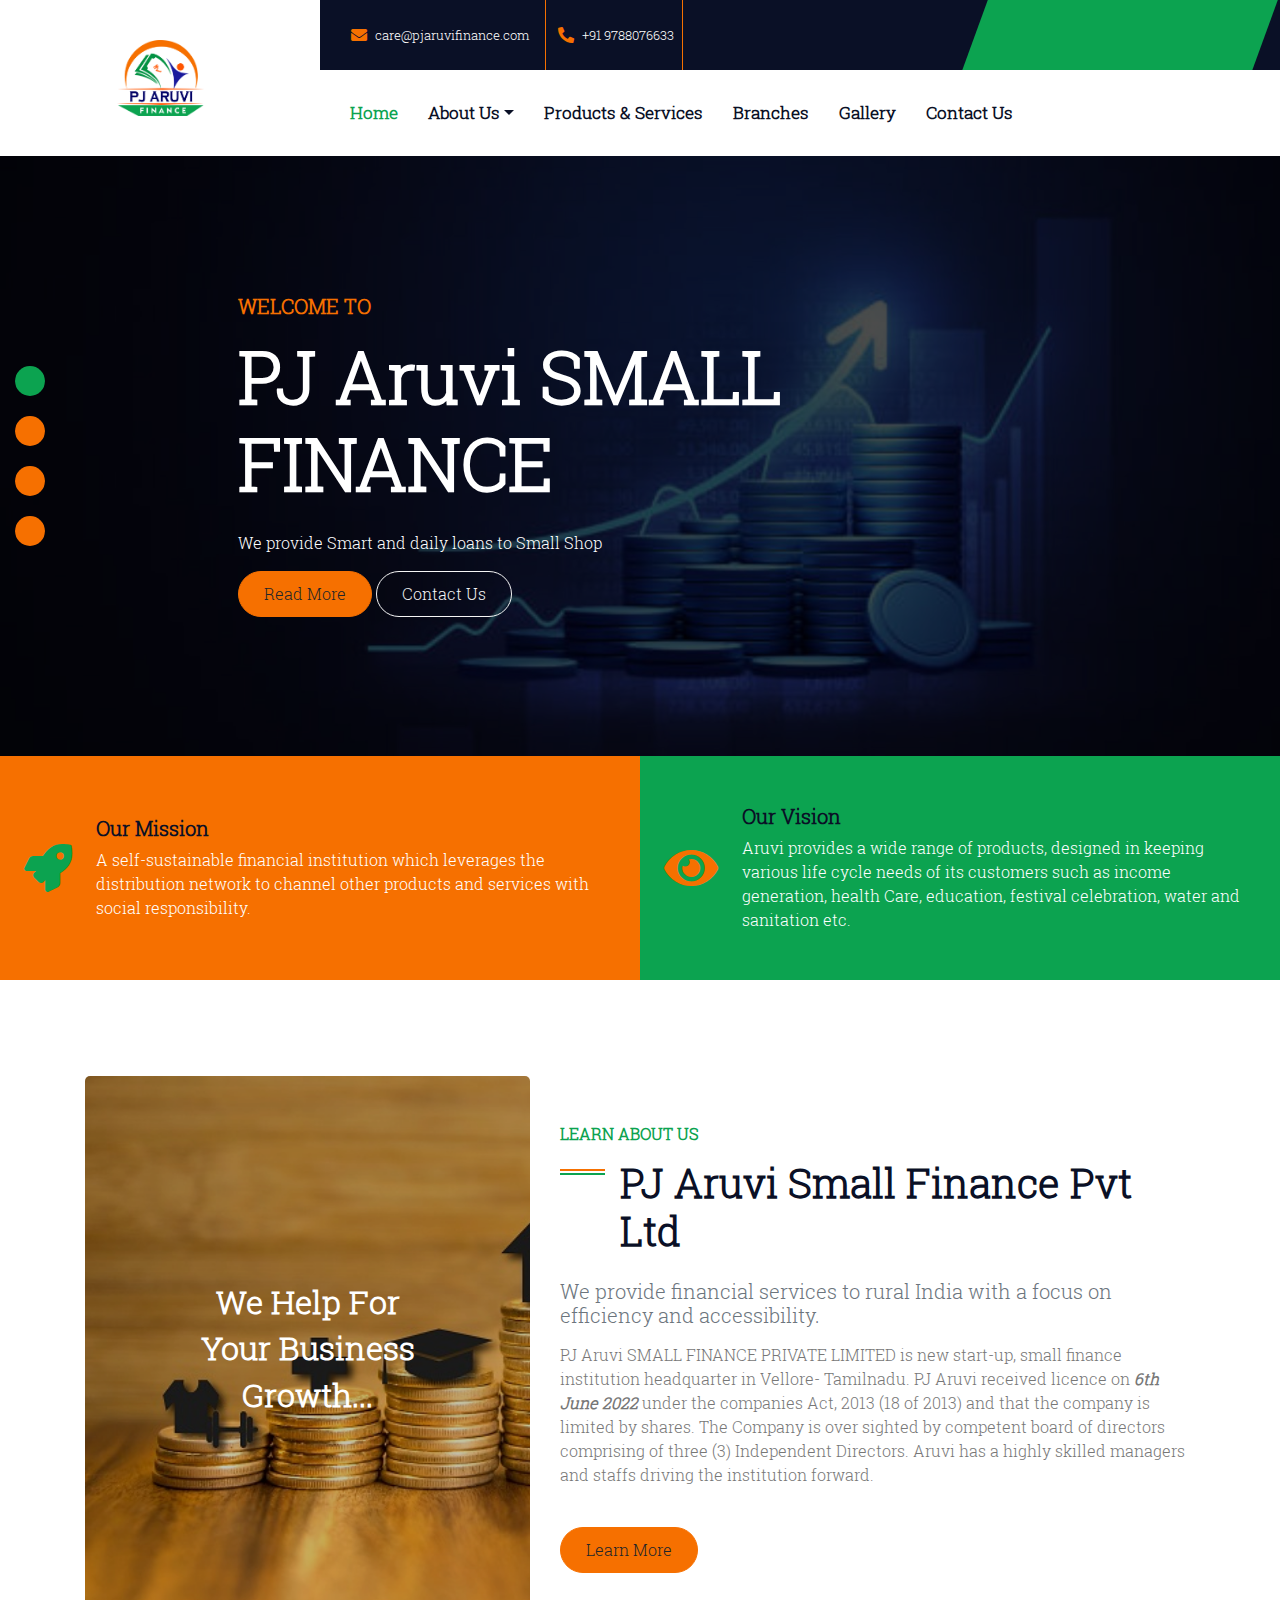
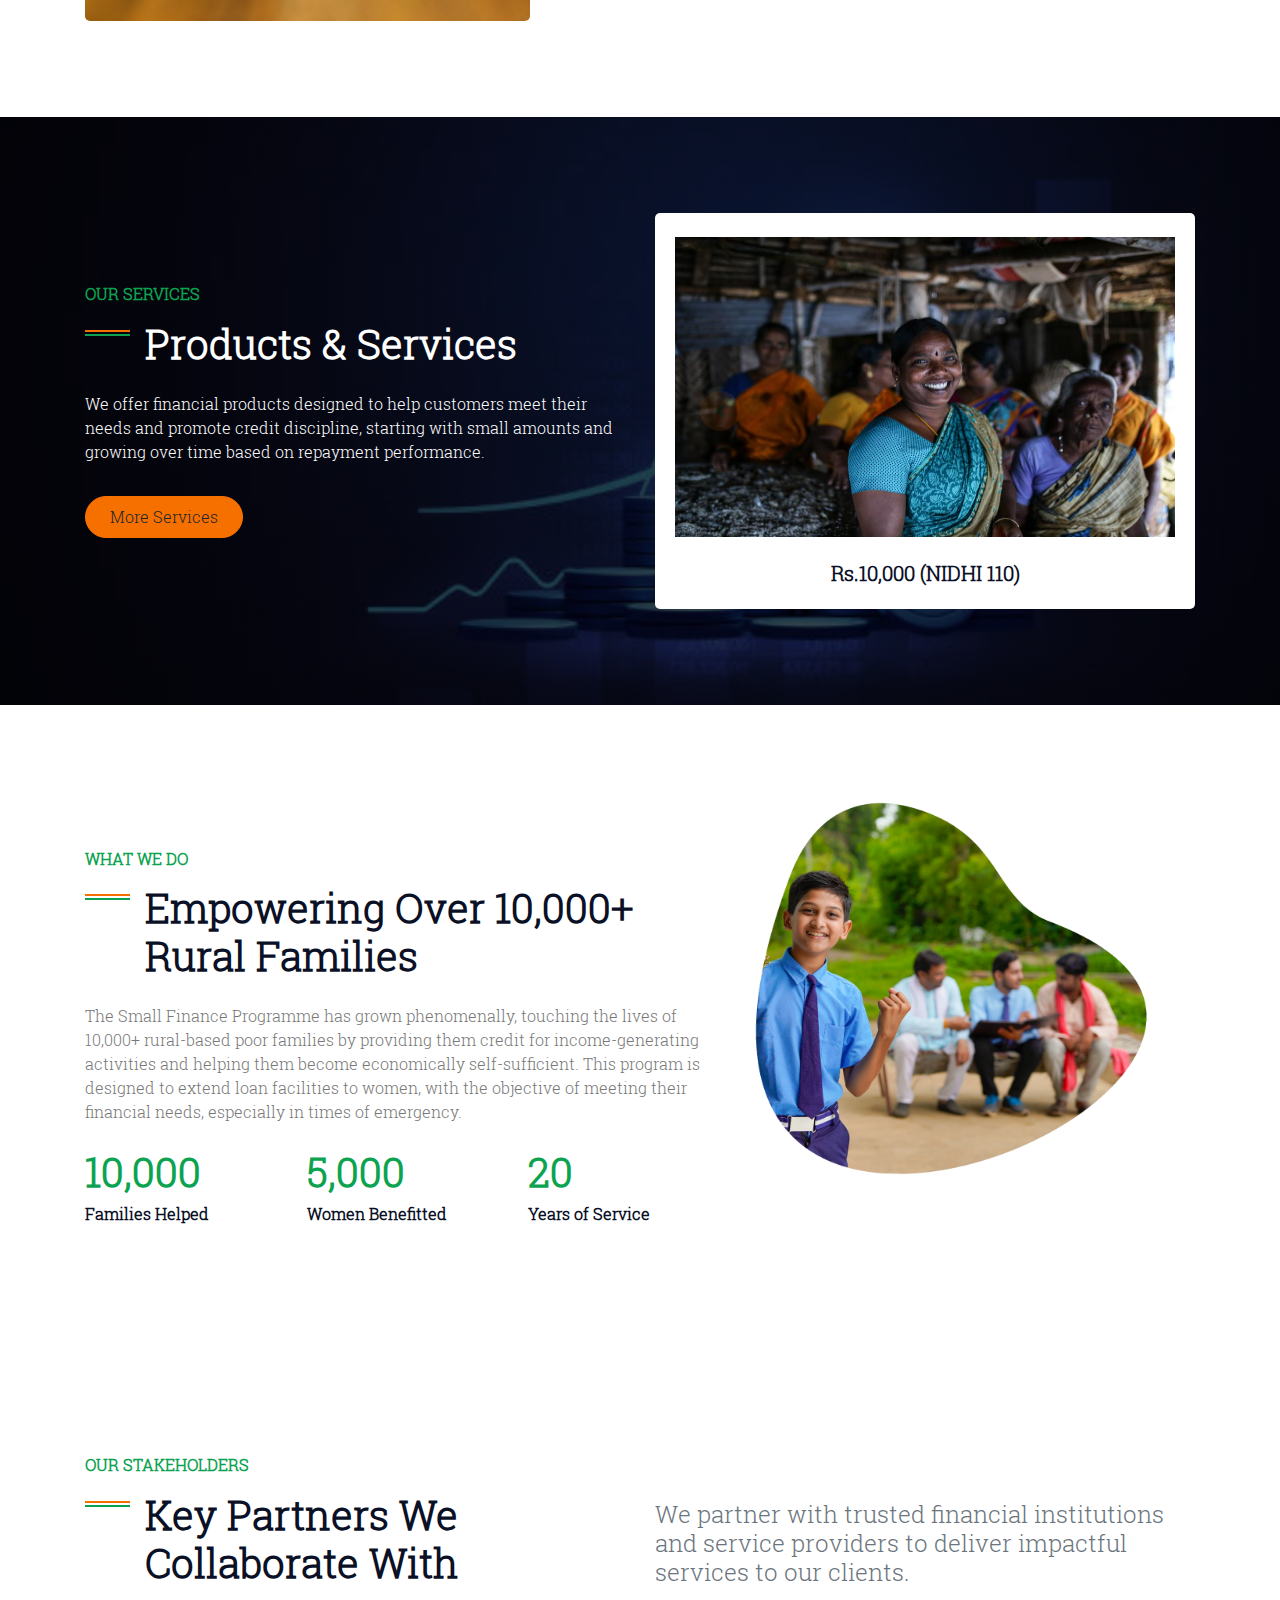
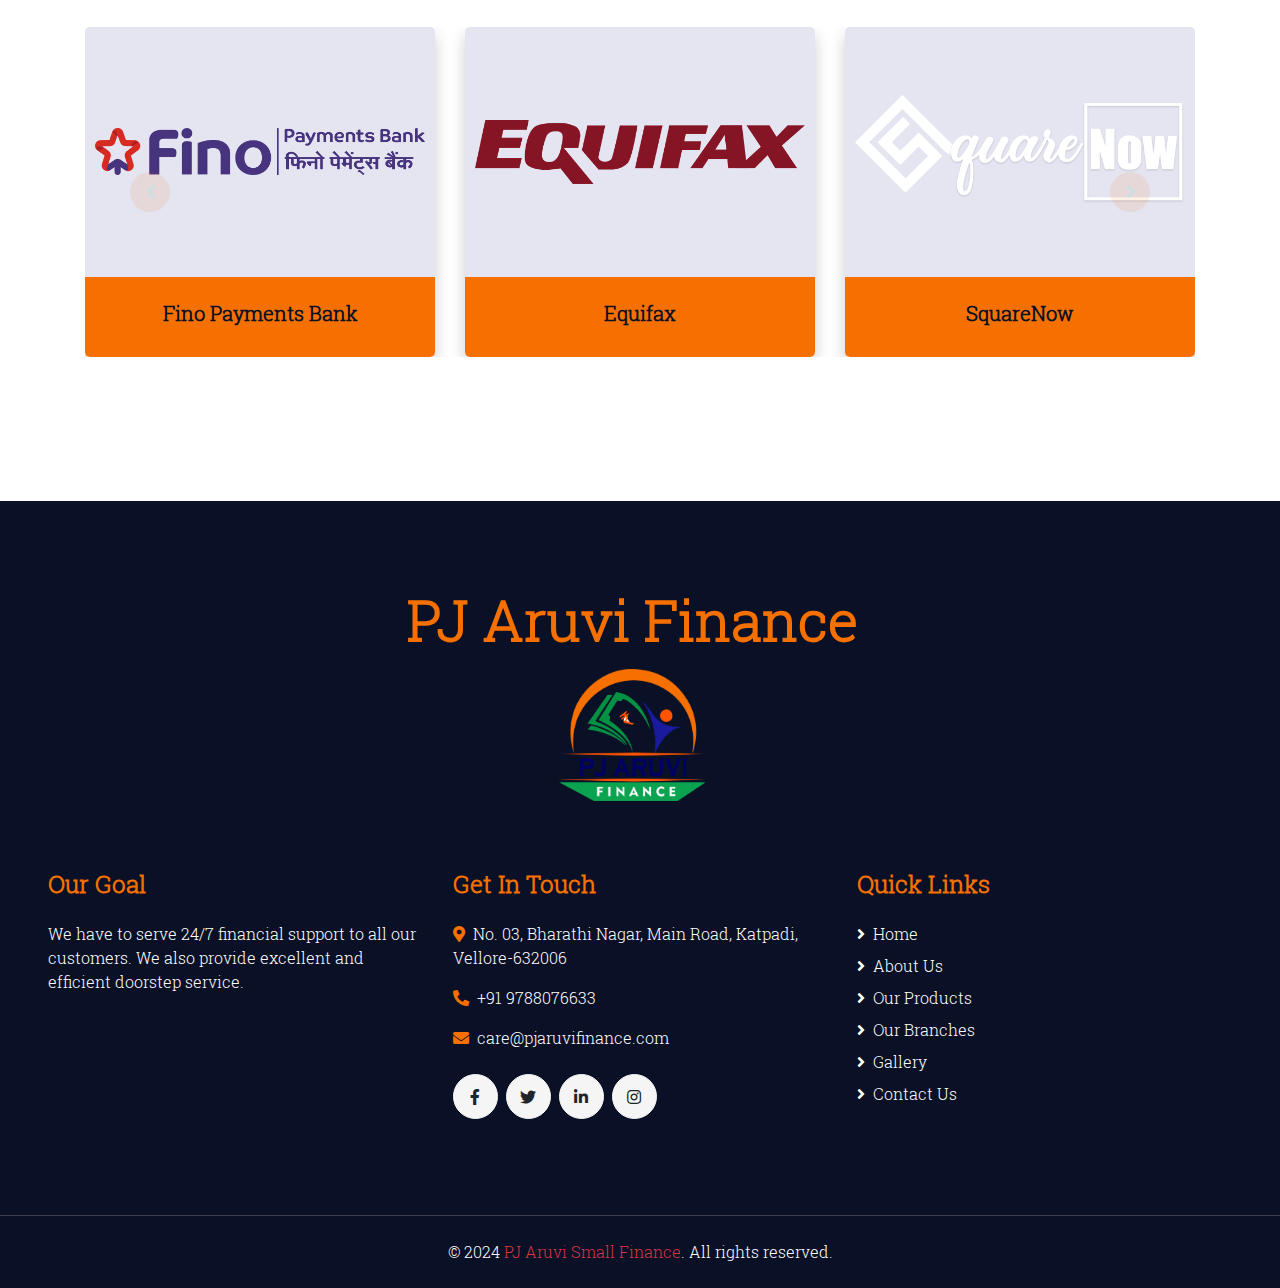
==== commit 7c98b39f: "updates on images" ====
--- a/index.html
+++ b/index.html
@@ -9,7 +9,7 @@
     <meta content="Free HTML Templates" name="description">
 
     <!-- Favicon -->
-    <link href="img/favicon.ico" rel="icon">
+    <link href="img/logo.png" rel="icon">
 
     <!-- Google Web Fonts -->
     <link rel="preconnect" href="https://fonts.gstatic.com">
@@ -177,7 +177,7 @@
                                 <i class="fa fa-2x fa-money-bill-wave"></i>
                             </div> -->
                             
-                            <img src="img/services/service-02.jpg" alt="">
+                            <img src="img/services/service-02.jpg" class="serives-img" alt="">
                             <h5 class="font-weight-bold mb-4 mt-4 px-4">Rs.10,000 (NIDHI 110)</h5>
                             <!-- <p class="px-4">The first loan granted is always relatively small and is used to inculcate credit discipline and collective responsibility.</p> -->
                         </div>
@@ -186,7 +186,7 @@
                                 <i class="fa fa-2x fa-chart-line"></i>
                             </div> -->
                             
-                            <img src="img/services/service-03.jpg" alt="">
+                            <img src="img/services/service-03.jpg" class="serives-img" alt="">
                             <h5 class="font-weight-bold mb-4 px-4 mt-4">Rs.12,000 (NIDHI 112)</h5>
                             <!-- <p class="px-4">Based on our First Loan credit discipline, we offer NIDHI 112, helping with income-generating activities to prevent emergency distress.</p> -->
                         </div>
@@ -195,7 +195,7 @@
                                 <i class="fa fa-2x fa-wallet"></i>
                             </div> -->
                             
-                            <img src="img/services/service-01.jpg" alt="">
+                            <img src="img/services/service-01.jpg" class="serives-img" alt="">
                             <h5 class="font-weight-bold mb-4 px-4 mt-4">Rs.15,000 (NIDHI 115)</h5>
                             <!-- <p class="px-4">Based on credit discipline from the First and Second Loans, we offer the NIDHI 115 product for larger financial needs.</p> -->
                         </div>
@@ -235,7 +235,7 @@
                 </div>
                 <div class="col-lg-5" style="min-height: 400px;">
                     <div class="position-relative h-100 rounded overflow-hidden">
-                        <img class="position-absolute w-100 h-100" src="img/03.jpg" style="object-fit: cover;" alt="Small Finance Program">
+                        <img class="position-absolute" style="width:400px;"src="img/03.png" style="object-fit: cover;" alt="Small Finance Program">
                     </div>
                 </div>
             </div>
@@ -300,17 +300,17 @@
                                 <h5 class="font-weight-bold">2 Plus Fortune Alliances</h5>
                             </div>
                         </div>
+                        <div class="team d-flex flex-column text-center rounded overflow-hidden">
+                            <div class="position-relative">
+                                <div class="team-img">
+                                    <img class="img-fluid w-100" src="img/partners/DP-Consultancy.jpg" alt="DP Consultancy">
+                                </div>
+                            </div>
+                            <div class="d-flex flex-column bg-primary text-center py-4">
+                                <h5 class="font-weight-bold">DP Consultancy</h5>
+                            </div>
+                        </div>
                         <!-- <div class="team d-flex flex-column text-center rounded overflow-hidden">
-                            <div class="position-relative">
-                                <div class="team-img">
-                                    <img class="img-fluid w-100" src="img/partners/DP-Consultancy.jpg" alt="DP Consultancy">
-                                </div>
-                            </div>
-                            <div class="d-flex flex-column bg-primary text-center py-4">
-                                <h5 class="font-weight-bold">DP Consultancy</h5>
-                            </div>
-                        </div>
-                        <div class="team d-flex flex-column text-center rounded overflow-hidden">
                             <div class="position-relative">
                                 <div class="team-img">
                                     <img class="img-fluid w-100" src="img/partners/Equitas-Small-Finance-Bank.jpg" alt="Equitas Small Finance Bank">
--- a/css/style.css
+++ b/css/style.css
@@ -10078,6 +10078,10 @@
 .team{
   box-shadow: 0 8px 16px rgba(0, 0, 0, 0.2);
 }
+.serives-img{
+  width:500px!important;
+  height:300px!important;
+}
 .team .team-img {
   position: relative;
   width: 100%;
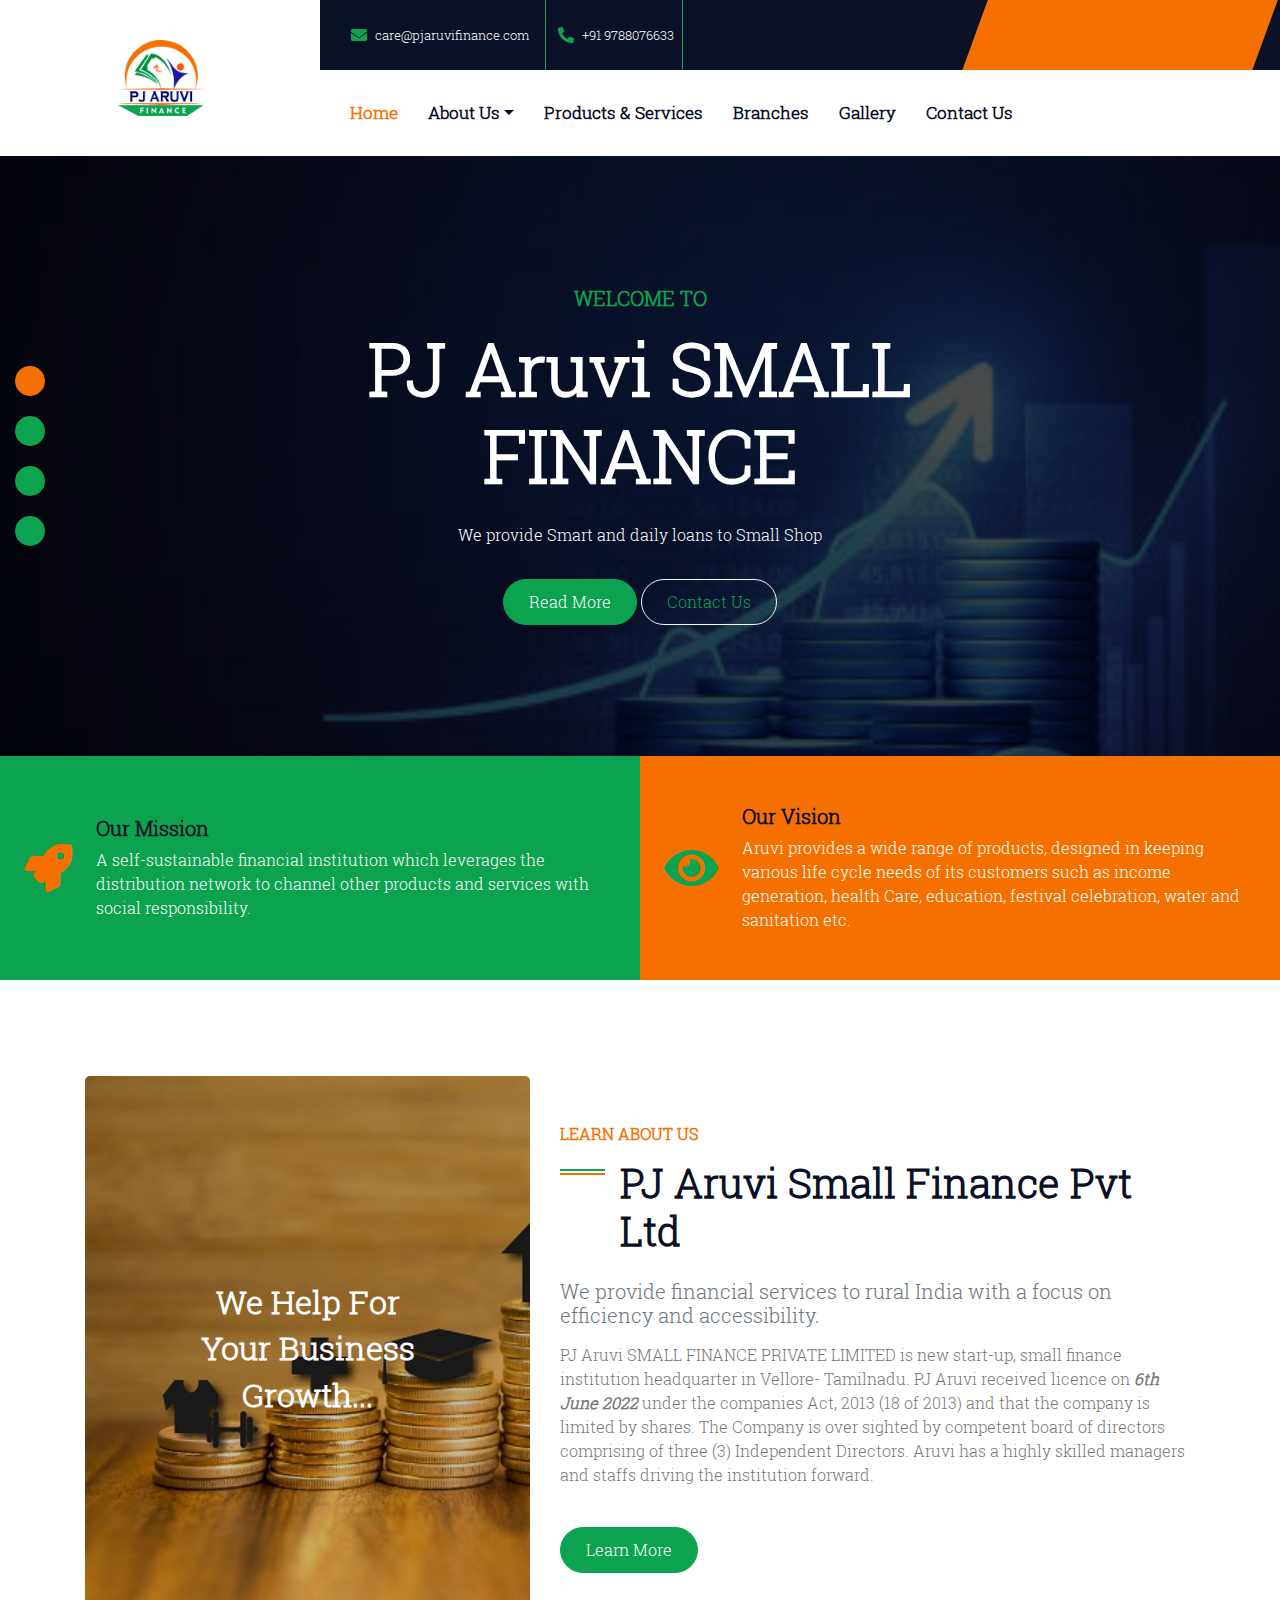
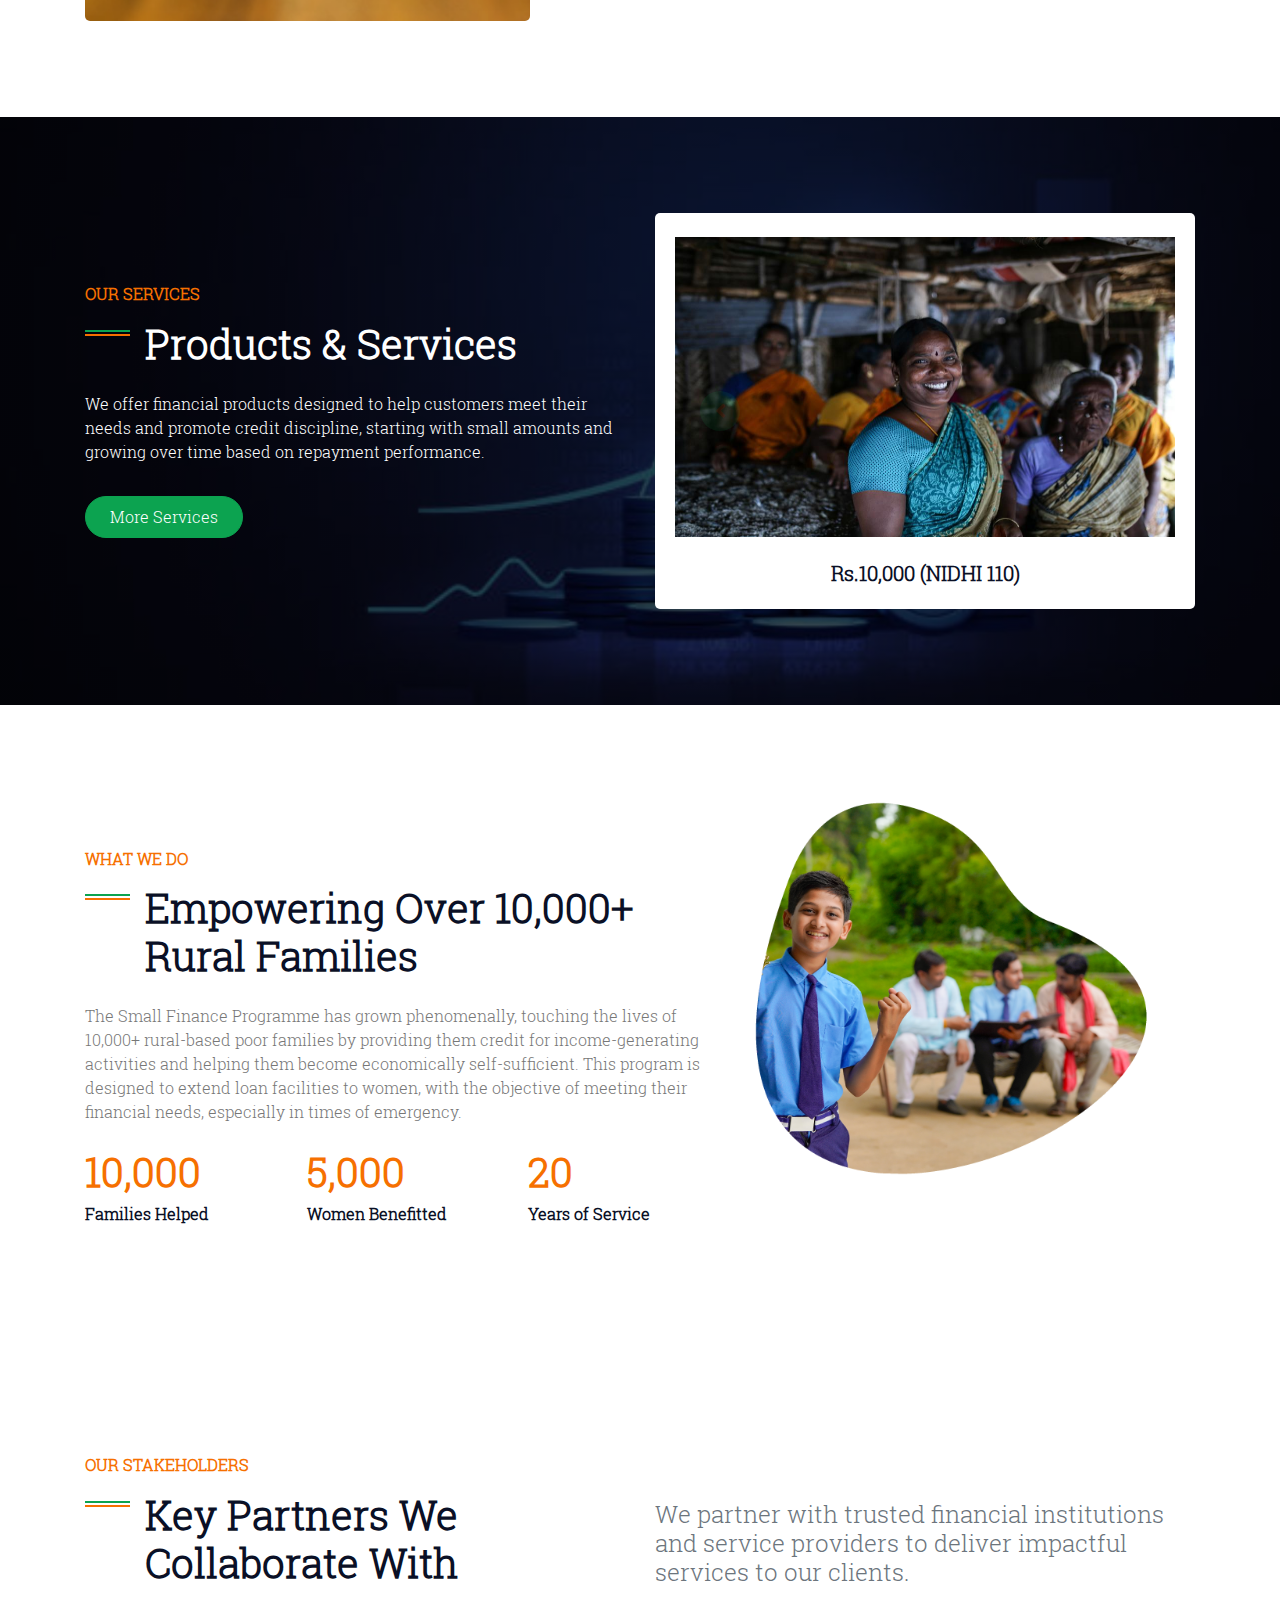
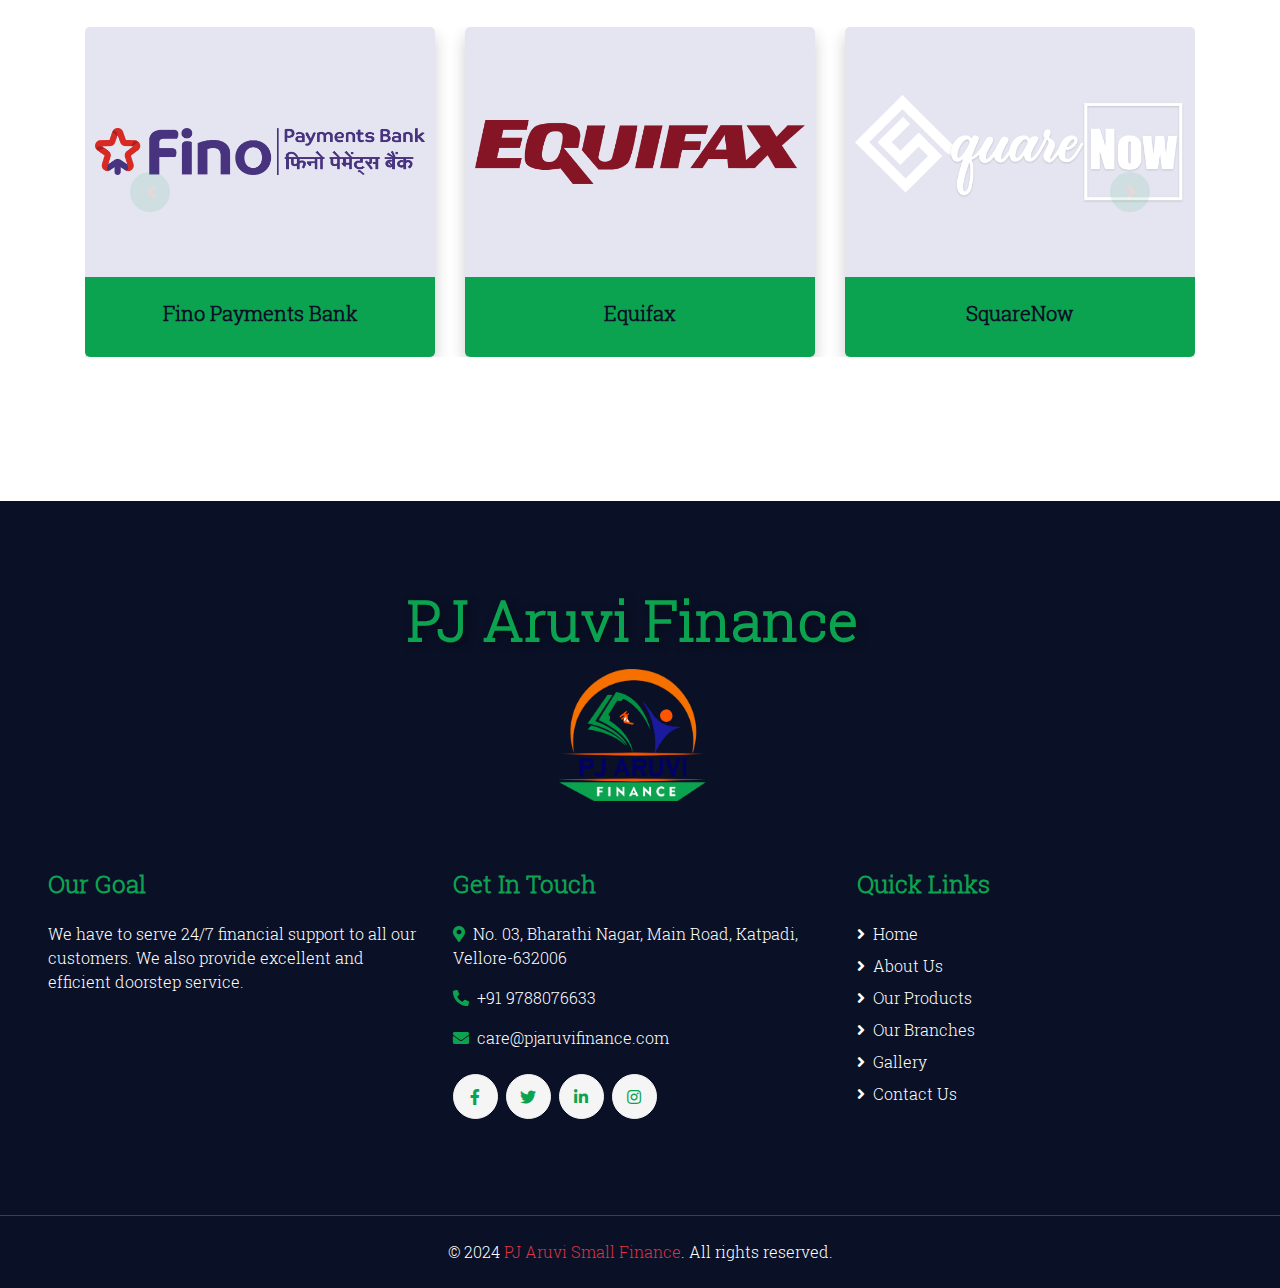
==== commit d48cc44b: "updated:mobile responsive" ====
--- a/index.html
+++ b/index.html
@@ -32,7 +32,6 @@
     <!-- Header End -->
 
 
-    <!-- Carousel Start -->
     <div class="container-fluid p-0">
         <div id="header-carousel" class="carousel slide carousel-fade" data-ride="carousel">
             <ol class="carousel-indicators">
@@ -44,60 +43,59 @@
             <div class="carousel-inner">
                 <!-- Slide 1 -->
                 <div class="carousel-item active">
-                    <img class="img-fluid" src="img/slider/slider-01.jpg" alt="Image">
+                    <img class="img-fluid" src="img/slider/slider-01.jpg" alt="Image" style="height: 100vh; object-fit: cover;width:100%;">
                     <div class="carousel-caption d-flex align-items-center justify-content-center">
-                        <div class="p-5" style="width: 100%; max-width: 900px;">
+                        <div class="p-4 p-md-5 text-center" style="width: 100%; max-width: 800px;">
                             <h5 class="text-primary text-uppercase mb-md-3">Welcome to</h5>
                             <h1 class="display-3 text-white mb-md-4">PJ Aruvi <span class="color-default">SMALL FINANCE</span></h1>
                             <p class="text-white">We provide Smart and daily loans to Small Shop</p>
-                            <a href="about-pjaruvi.html" class="btn btn-primary">Read More</a>
-                            <a href="contact-us.html" class="btn btn-outline-light">Contact Us</a>
+                            <a href="about-pjaruvi.html" class="btn btn-primary mt-3">Read More</a>
+                            <a href="contact-us.html" class="btn btn-outline-light mt-3"style="color:#0ca350!important;">Contact Us</a>
                         </div>
                     </div>
                 </div>
                 <!-- Slide 2 -->
                 <div class="carousel-item">
-                    <img class="img-fluid" src="img/slider/slider-04.jpg" alt="Image">
+                    <img class="img-fluid" src="img/slider/slider-04.jpg" alt="Image" style="height: 100vh; object-fit: cover;width:100%;">
                     <div class="carousel-caption d-flex align-items-center justify-content-center">
-                        <div class="p-5" style="width: 100%; max-width: 900px;">
+                        <div class="p-4 p-md-5 text-center" style="width: 100%; max-width: 800px;">
                             <h5 class="text-primary text-uppercase mb-md-3">We have disbursed overall</h5>
                             <h1 class="display-3 text-white mb-md-4">300 million <span class="color-default">as of now</span></h1>
-                            <a href="about-pjaruvi.html" class="btn btn-primary">Read More</a>
-                            <a href="contact-us.html" class="btn btn-outline-light">Contact Us</a>
+                            <a href="about-pjaruvi.html" class="btn btn-primary mt-3">Read More</a>
+                            <a href="contact-us.html" class="btn btn-outline-light mt-3"style="color:#0ca350!important;">Contact Us</a>
                         </div>
                     </div>
                 </div>
                 <!-- Slide 3 -->
                 <div class="carousel-item">
-                    <img class="img-fluid" src="img/slider/slider-02.jpg" alt="Image">
+                    <img class="img-fluid" src="img/slider/slider-02.jpg" alt="Image" style="height: 100vh; object-fit: cover;width:100%;">
                     <div class="carousel-caption d-flex align-items-center justify-content-center">
-                        <div class="p-5" style="width: 100%; max-width: 900px;">
+                        <div class="p-4 p-md-5 text-center" style="width: 100%; max-width: 800px;">
                             <h5 class="text-primary text-uppercase mb-md-3">Promoting Micro</h5>
                             <h1 class="display-3 text-white mb-md-4">Smart & Daily <span class="color-default">LOANS</span></h1>
                             <p class="text-white">This Structure helps the customer to take a loan in group.</p>
-                            <a href="about-pjaruvi.html" class="btn btn-primary">Read More</a>
-                            <a href="contact-us.html" class="btn btn-outline-light">Contact Us</a>
+                            <a href="about-pjaruvi.html" class="btn btn-primary mt-3">Read More</a>
+                            <a href="contact-us.html" class="btn btn-outline-light mt-3"style="color:#0ca350!important;">Contact Us</a>
                         </div>
                     </div>
                 </div>
                 <!-- Slide 4 -->
                 <div class="carousel-item">
-                    <img class="img-fluid" src="img/slider/slider-03.jpg" alt="Image">
+                    <img class="img-fluid" src="img/slider/slider-03.jpg" alt="Image" style="height: 100vh; object-fit: cover;width:100%;">
                     <div class="carousel-caption d-flex align-items-center justify-content-center">
-                        <div class="p-5" style="width: 100%; max-width: 900px;">
+                        <div class="p-4 p-md-5 text-center" style="width: 100%; max-width: 800px;">
                             <h5 class="text-primary text-uppercase mb-md-3">PJ Aruvi small Finance</h5>
                             <h1 class="display-3 text-white mb-md-4">Women <span class="color-default">Empowerment</span></h1>
                             <p class="text-white">Works through women's groups</p>
-                            <a href="about-pjaruvi.html" class="btn btn-primary">Read More</a>
-                            <a href="contact-us.html" class="btn btn-outline-light">Contact Us</a>
-                        </div>
-                    </div>
-                </div>
-            </div>
-        </div>
-    </div>
-    
-    <!-- Carousel End -->
+                            <a href="about-pjaruvi.html" class="btn btn-primary mt-3">Read More</a>
+                            <a href="contact-us.html" class="btn btn-outline-light mt-3" style="color:#0ca350!important;">Contact Us</a>
+                        </div>
+                    </div>
+                </div>
+            </div>
+           
+        </div>
+    </div>
 
 
     <!-- Mission and Vision Start -->
--- a/css/style.css
+++ b/css/style.css
@@ -25,8 +25,8 @@
   --white: #fff;
   --gray: #6c757d;
   --gray-dark: #343a40;
-  --primary: #f67000;
-  --secondary: #0ca350;
+  --primary: #0ca350;
+  --secondary: #f67000;
   --success: #28a745;
   --info: #17a2b8;
   --warning: #ffc107;
@@ -162,7 +162,7 @@
 }
 
 a {
-  color: #f67000;
+  color: #0ca350;
   text-decoration: none;
   background-color: transparent;
 }
@@ -2342,7 +2342,7 @@
 .btn {
   display: inline-block;
   font-weight: 400;
-  color: #777777;
+  color: #FFF!important;
   text-align: center;
   vertical-align: middle;
   user-select: none;
@@ -2386,8 +2386,8 @@
 
 .btn-primary {
   color: #212529;
-  background-color: #f67000;
-  border-color: #f67000;
+  background-color: #0ca350;
+  border-color: #0ca350;
 }
 
 .btn-primary:hover {
@@ -2405,8 +2405,8 @@
 
 .btn-primary.disabled, .btn-primary:disabled {
   color: #212529;
-  background-color: #f67000;
-  border-color: #f67000;
+  background-color: #0ca350;
+  border-color: #0ca350;
 }
 
 .btn-primary:not(:disabled):not(.disabled):active, .btn-primary:not(:disabled):not(.disabled).active,
@@ -2423,8 +2423,8 @@
 
 .btn-secondary {
   color: #fff;
-  background-color: #0ca350;
-  border-color: #0ca350;
+  background-color: #f67000;
+  border-color: #f67000;
 }
 
 .btn-secondary:hover {
@@ -2442,8 +2442,8 @@
 
 .btn-secondary.disabled, .btn-secondary:disabled {
   color: #fff;
-  background-color: #0ca350;
-  border-color: #0ca350;
+  background-color: #f67000;
+  border-color: #f67000;
 }
 
 .btn-secondary:not(:disabled):not(.disabled):active, .btn-secondary:not(:disabled):not(.disabled).active,
@@ -2681,14 +2681,14 @@
 }
 
 .btn-outline-primary {
-  color: #f67000;
-  border-color: #f67000;
+  color: #0ca350;
+  border-color: #0ca350;
 }
 
 .btn-outline-primary:hover {
   color: #212529;
-  background-color: #f67000;
-  border-color: #f67000;
+  background-color: #0ca350;
+  border-color: #0ca350;
 }
 
 .btn-outline-primary:focus, .btn-outline-primary.focus {
@@ -2696,15 +2696,15 @@
 }
 
 .btn-outline-primary.disabled, .btn-outline-primary:disabled {
-  color: #f67000;
+  color: #0ca350;
   background-color: transparent;
 }
 
 .btn-outline-primary:not(:disabled):not(.disabled):active, .btn-outline-primary:not(:disabled):not(.disabled).active,
 .show > .btn-outline-primary.dropdown-toggle {
   color: #212529;
-  background-color: #f67000;
-  border-color: #f67000;
+  background-color: #0ca350;
+  border-color: #0ca350;
 }
 
 .btn-outline-primary:not(:disabled):not(.disabled):active:focus, .btn-outline-primary:not(:disabled):not(.disabled).active:focus,
@@ -2713,14 +2713,14 @@
 }
 
 .btn-outline-secondary {
-  color: #0ca350;
-  border-color: #0ca350;
+  color: #f67000;
+  border-color: #f67000;
 }
 
 .btn-outline-secondary:hover {
   color: #fff;
-  background-color: #0ca350;
-  border-color: #0ca350;
+  background-color: #f67000;
+  border-color: #f67000;
 }
 
 .btn-outline-secondary:focus, .btn-outline-secondary.focus {
@@ -2728,15 +2728,15 @@
 }
 
 .btn-outline-secondary.disabled, .btn-outline-secondary:disabled {
-  color: #0ca350;
+  color: #f67000;
   background-color: transparent;
 }
 
 .btn-outline-secondary:not(:disabled):not(.disabled):active, .btn-outline-secondary:not(:disabled):not(.disabled).active,
 .show > .btn-outline-secondary.dropdown-toggle {
   color: #fff;
-  background-color: #0ca350;
-  border-color: #0ca350;
+  background-color: #f67000;
+  border-color: #f67000;
 }
 
 .btn-outline-secondary:not(:disabled):not(.disabled):active:focus, .btn-outline-secondary:not(:disabled):not(.disabled).active:focus,
@@ -2938,7 +2938,7 @@
 
 .btn-link {
   font-weight: 400;
-  color: #f67000;
+  color: #0ca350;
   text-decoration: none;
 }
 
@@ -3236,7 +3236,7 @@
 .dropdown-item.active, .dropdown-item:active {
   color: #fff;
   text-decoration: none;
-  background-color: #f67000;
+  background-color: #0ca350;
 }
 
 .dropdown-item.disabled, .dropdown-item:disabled {
@@ -3595,8 +3595,8 @@
 
 .custom-control-input:checked ~ .custom-control-label::before {
   color: #fff;
-  border-color: #f67000;
-  background-color: #f67000;
+  border-color: #0ca350;
+  background-color: #0ca350;
 }
 
 .custom-control-input:focus ~ .custom-control-label::before {
@@ -3660,8 +3660,8 @@
 }
 
 .custom-checkbox .custom-control-input:indeterminate ~ .custom-control-label::before {
-  border-color: #f67000;
-  background-color: #f67000;
+  border-color: #0ca350;
+  background-color: #0ca350;
 }
 
 .custom-checkbox .custom-control-input:indeterminate ~ .custom-control-label::after {
@@ -3887,7 +3887,7 @@
   width: 1rem;
   height: 1rem;
   margin-top: -0.25rem;
-  background-color: #f67000;
+  background-color: #0ca350;
   border: 0;
   border-radius: 1rem;
   transition: background-color 0.15s ease-in-out, border-color 0.15s ease-in-out, box-shadow 0.15s ease-in-out;
@@ -3917,7 +3917,7 @@
 .custom-range::-moz-range-thumb {
   width: 1rem;
   height: 1rem;
-  background-color: #f67000;
+  background-color: #0ca350;
   border: 0;
   border-radius: 1rem;
   transition: background-color 0.15s ease-in-out, border-color 0.15s ease-in-out, box-shadow 0.15s ease-in-out;
@@ -3950,7 +3950,7 @@
   margin-top: 0;
   margin-right: 0.2rem;
   margin-left: 0.2rem;
-  background-color: #f67000;
+  background-color: #0ca350;
   border: 0;
   border-radius: 1rem;
   transition: background-color 0.15s ease-in-out, border-color 0.15s ease-in-out, box-shadow 0.15s ease-in-out;
@@ -4089,7 +4089,7 @@
 .nav-pills .nav-link.active,
 .nav-pills .show > .nav-link {
   color: #fff;
-  background-color: #f67000;
+  background-color: #0ca350;
 }
 
 .nav-fill > .nav-link,
@@ -4756,7 +4756,7 @@
   padding: 0.5rem 0.75rem;
   margin-left: -1px;
   line-height: 1.25;
-  color: #f67000;
+  color: #0ca350;
   background-color: #fff;
   border: 1px solid #dee2e6;
 }
@@ -4789,8 +4789,8 @@
 .page-item.active .page-link {
   z-index: 3;
   color: #fff;
-  background-color: #f67000;
-  border-color: #f67000;
+  background-color: #0ca350;
+  border-color: #0ca350;
 }
 
 .page-item.disabled .page-link {
@@ -4873,7 +4873,7 @@
 
 .badge-primary {
   color: #212529;
-  background-color: #f67000;
+  background-color: #0ca350;
 }
 
 a.badge-primary:hover, a.badge-primary:focus {
@@ -4888,7 +4888,7 @@
 
 .badge-secondary {
   color: #fff;
-  background-color: #0ca350;
+  background-color: #f67000;
 }
 
 a.badge-secondary:hover, a.badge-secondary:focus {
@@ -5178,7 +5178,7 @@
   color: #fff;
   text-align: center;
   white-space: nowrap;
-  background-color: #f67000;
+  background-color: #0ca350;
   transition: width 0.6s ease;
 }
 
@@ -5265,8 +5265,8 @@
 .list-group-item.active {
   z-index: 2;
   color: #fff;
-  background-color: #f67000;
-  border-color: #f67000;
+  background-color: #0ca350;
+  border-color: #0ca350;
 }
 
 .list-group-item + .list-group-item {
@@ -6370,7 +6370,7 @@
 }
 
 .bg-primary {
-  background-color: #f67000 !important;
+  background-color: #0ca350 !important;
 }
 
 a.bg-primary:hover, a.bg-primary:focus,
@@ -6380,7 +6380,7 @@
 }
 
 .bg-secondary {
-  background-color: #0ca350 !important;
+  background-color: #f67000 !important;
 }
 
 a.bg-secondary:hover, a.bg-secondary:focus,
@@ -6498,11 +6498,11 @@
 }
 
 .border-primary {
+  border-color: #0ca350 !important;
+}
+
+.border-secondary {
   border-color: #f67000 !important;
-}
-
-.border-secondary {
-  border-color: #0ca350 !important;
 }
 
 .border-success {
@@ -9540,7 +9540,7 @@
 }
 
 .text-primary {
-  color: #f67000 !important;
+  color: #0ca350 !important;
 }
 
 a.text-primary:hover, a.text-primary:focus {
@@ -9548,7 +9548,7 @@
 }
 
 .text-secondary {
-  color: #0ca350 !important;
+  color: #f67000 !important;
 }
 
 a.text-secondary:hover, a.text-secondary:focus {
@@ -9779,11 +9779,28 @@
 
 .back-to-top {
   position: fixed;
-  display: none;
+  display: none; /* This will be toggled with JavaScript */
   right: 30px;
   bottom: 30px;
   z-index: 11;
-}
+  width: 50px; /* Adjust the size of the button */
+  height: 50px;
+
+  border-radius: 50%; /* Circular shape */
+  text-align: center;
+  
+  font-size: 20px; /* Icon size */
+  box-shadow: 0 4px 20px rgba(0, 0, 0, 0.2); /* Shadow for depth */
+  transition: all 0.3s ease; /* Smooth transition for hover effect */
+  cursor: pointer; /* Change cursor to pointer on hover */
+}
+
+.back-to-top:hover {
+  transform: translateY(-3px); /* 3D effect on hover */
+  box-shadow: 0 8px 30px rgba(0, 0, 0, 0.3); /* Enhanced shadow on hover */
+}
+
+
 
 .section-title {
   position: relative;
@@ -9797,7 +9814,7 @@
   left: 0;
   width: 45px;
   height: 2px;
-  background: #f67000;
+  background: #0ca350;
 }
 
 .section-title::after {
@@ -9807,7 +9824,7 @@
   left: 0;
   width: 45px;
   height: 2px;
-  background: #0ca350;
+  background: #f67000;
 }
 
 .navbar-light .navbar-nav .nav-link {
@@ -9820,7 +9837,7 @@
 
 .navbar-light .navbar-nav .nav-link:hover,
 .navbar-light .navbar-nav .nav-link.active {
-  color: #0ca350;
+  color: #f67000;
 }
 
 @media (max-width: 991.98px) {
@@ -9858,12 +9875,12 @@
   width: 30px;
   height: 30px;
   border-radius: 100%;
+  background-color: #0ca350;
+  opacity: 1;
+}
+
+.carousel-indicators .active {
   background-color: #f67000;
-  opacity: 1;
-}
-
-.carousel-indicators .active {
-  background-color: #0ca350;
 }
 
 @media (max-width: 991.98px) {
@@ -9908,7 +9925,7 @@
   border: none;
   outline: none !important;
   padding: 18px 20px 20px 28px;
-  background: #0ca350;
+  background: #f67000;
 }
 
 .btn-play:before {
@@ -9921,7 +9938,7 @@
   display: block;
   width: 60px;
   height: 60px;
-  background: #0ca350;
+  background: #f67000;
   border-radius: 100%;
   animation: pulse-border 1500ms ease-out infinite;
 }
@@ -9936,7 +9953,7 @@
   display: block;
   width: 60px;
   height: 60px;
-  background: #0ca350;
+  background: #f67000;
   border-radius: 100%;
   transition: all 200ms;
 }
@@ -9948,7 +9965,7 @@
   width: 0;
   height: 0;
   left: -1px;
-  border-left: 16px solid #f67000;
+  border-left: 16px solid #0ca350;
   border-top: 11px solid transparent;
   border-bottom: 11px solid transparent;
 }
@@ -10030,8 +10047,8 @@
   display: flex;
   align-items: center;
   justify-content: center;
-  color: #0ca350;
-  background: #f67000;
+  color: #f67000;
+  background: #0ca350;
   border-radius: 40px;
   font-size: 22px;
   opacity: .1;
@@ -10132,7 +10149,7 @@
 }
 
 .testimonial-carousel .owl-dot.active {
-  background: #f67000;
+  background: #0ca350;
 }
 
 .blog-date {
@@ -10146,7 +10163,7 @@
   justify-content: center;
   flex-direction: column;
   border-radius: 0 5px 0 0;
-  background: #f67000;
+  background: #0ca350;
 }
 
 .contact-form .help-block ul {
@@ -10160,7 +10177,7 @@
 }
 
 .border-left {
-    border-left: 1px solid #f67000 !important; /* Adjust color as needed */
+    border-left: 1px solid #0ca350 !important; /* Adjust color as needed */
 }
 
 /* Style for the CIN container */
@@ -10186,7 +10203,7 @@
     left: 0;
     height: 100%;
     width: 100%;
-    background: #0ca350; /* Same as background color */
+    background: #f67000; /* Same as background color */
     transform: skew(-20deg);
     z-index: 1; /* Send to back */
 }
@@ -10230,4 +10247,78 @@
 }
 .third-color{
   color: #fff!important;
+}
+
+    /* Background gradient for a modern look */
+    .bg-gradient-primary {
+        background: linear-gradient(135deg, #0ca35a, #0ca350);
+    }
+
+    /* Breadcrumb Styling */
+    .breadcrumb-item + .breadcrumb-item::before {
+        content: '>';
+        color: rgba(255, 255, 255, 0.5);
+    }
+
+    .breadcrumb-item a {
+        color: rgba(255, 255, 255, 0.7);
+        transition: color 0.2s ease-in-out;
+    }
+
+    .breadcrumb-item a:hover {
+        color: #fff;
+    }
+
+    /* Text Shadow for Better Readability */
+    h1.display-4 {
+        text-shadow: 3px 3px 10px rgba(0, 0, 0, 0.4);
+        color:#fff;
+    }
+    .text-justified {
+      text-align: justify;
+      font-size: 1.1rem; 
+  }
+    /* Responsive Adjustments */
+    @media (max-width: 768px) {
+        .display-4 {
+            font-size: 2rem;
+        }
+
+        .breadcrumb {
+            font-size: 0.9rem;
+        }
+    }
+
+
+  @media (max-width: 768px) {
+      .carousel-caption {
+          /* bottom: 30px;  */
+          text-align: center; 
+      }
+      .carousel-caption h1 {
+          font-size: 2rem;
+      }
+
+      .carousel-caption p {
+          font-size: 1rem;
+      }
+
+      
+  }
+  @media (max-width: 768px) {
+    .custom-bg-div {
+        min-height: 50vh; /* 50% of the viewport height on mobile */
+    }
+}
+.custom-bg-div {
+  background-image: url('../img/return-policy.jpg');
+  background-size: cover;
+  background-position: center;
+  min-height: 300px; /* Set a base height */
+}
+
+@media (max-width: 768px) {
+  .custom-bg-div {
+      min-height: 50vh; /* 50% of the viewport height on mobile */
+  }
 }